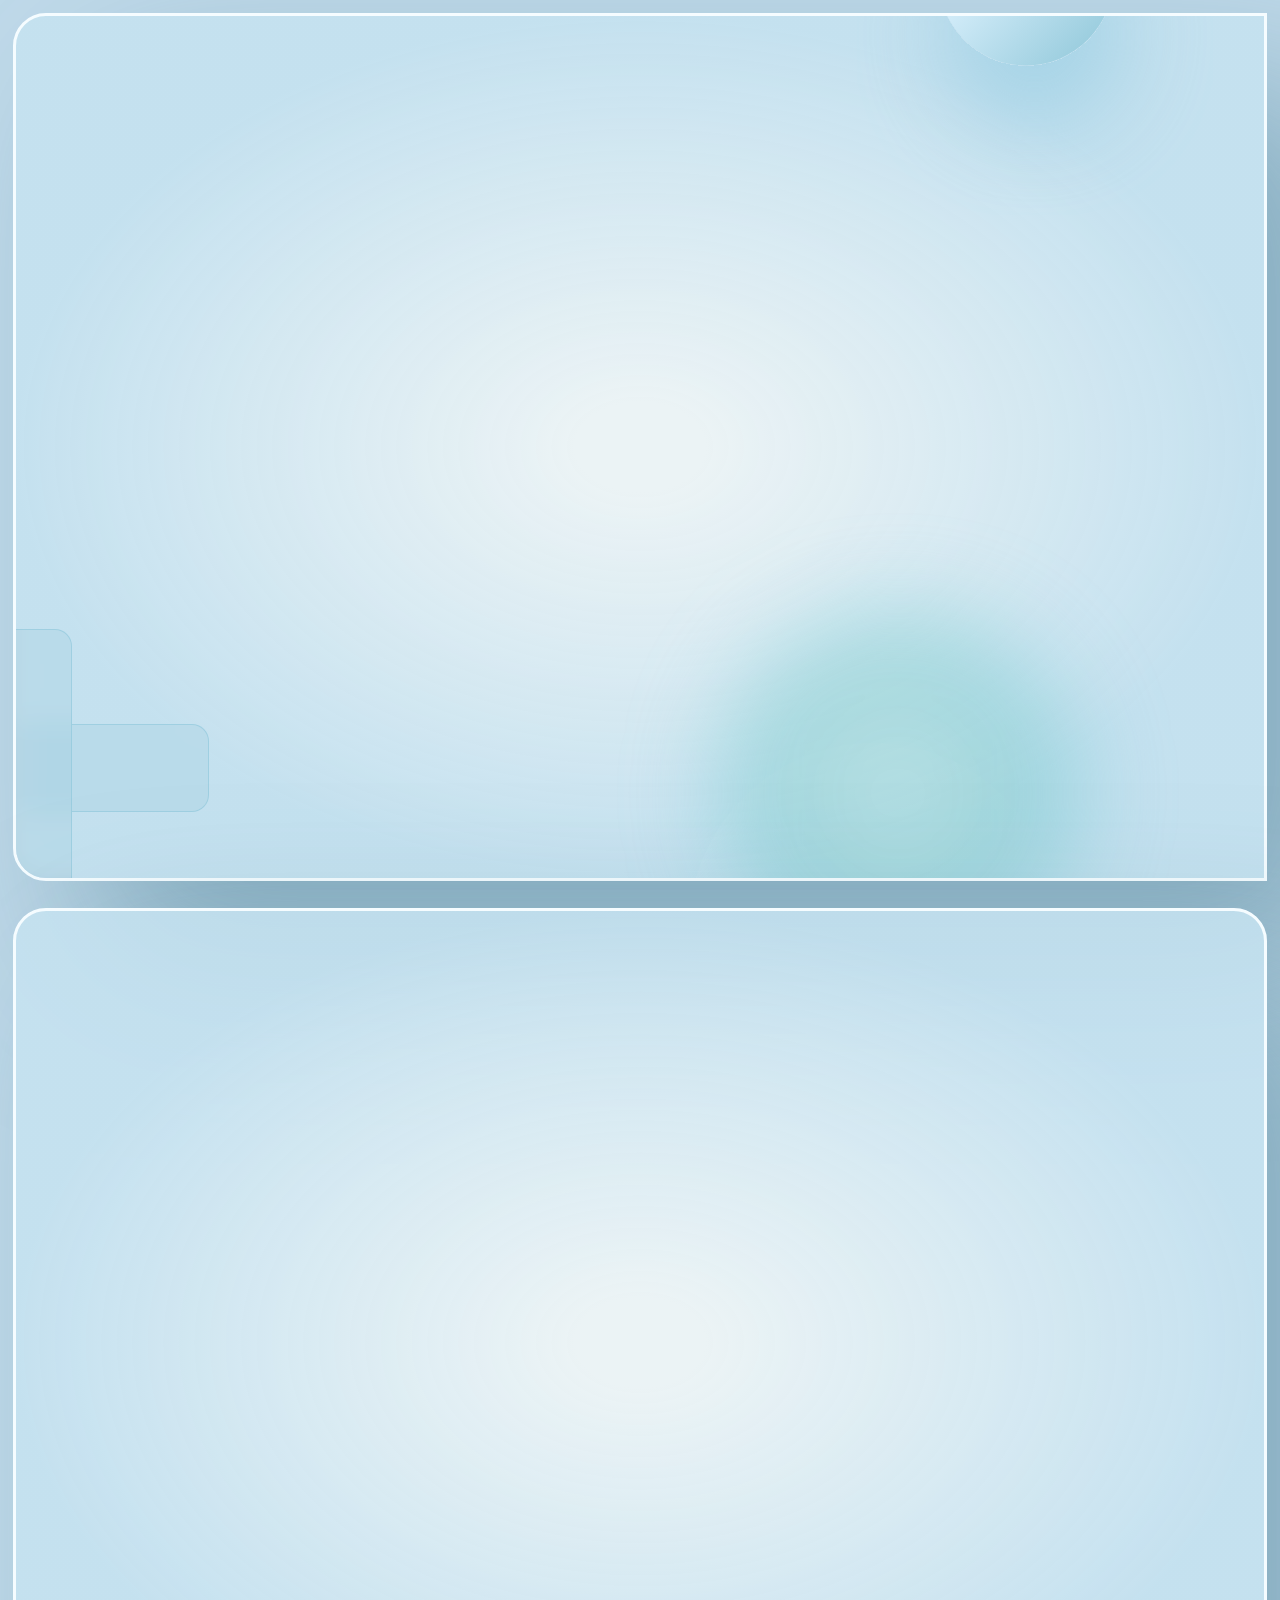
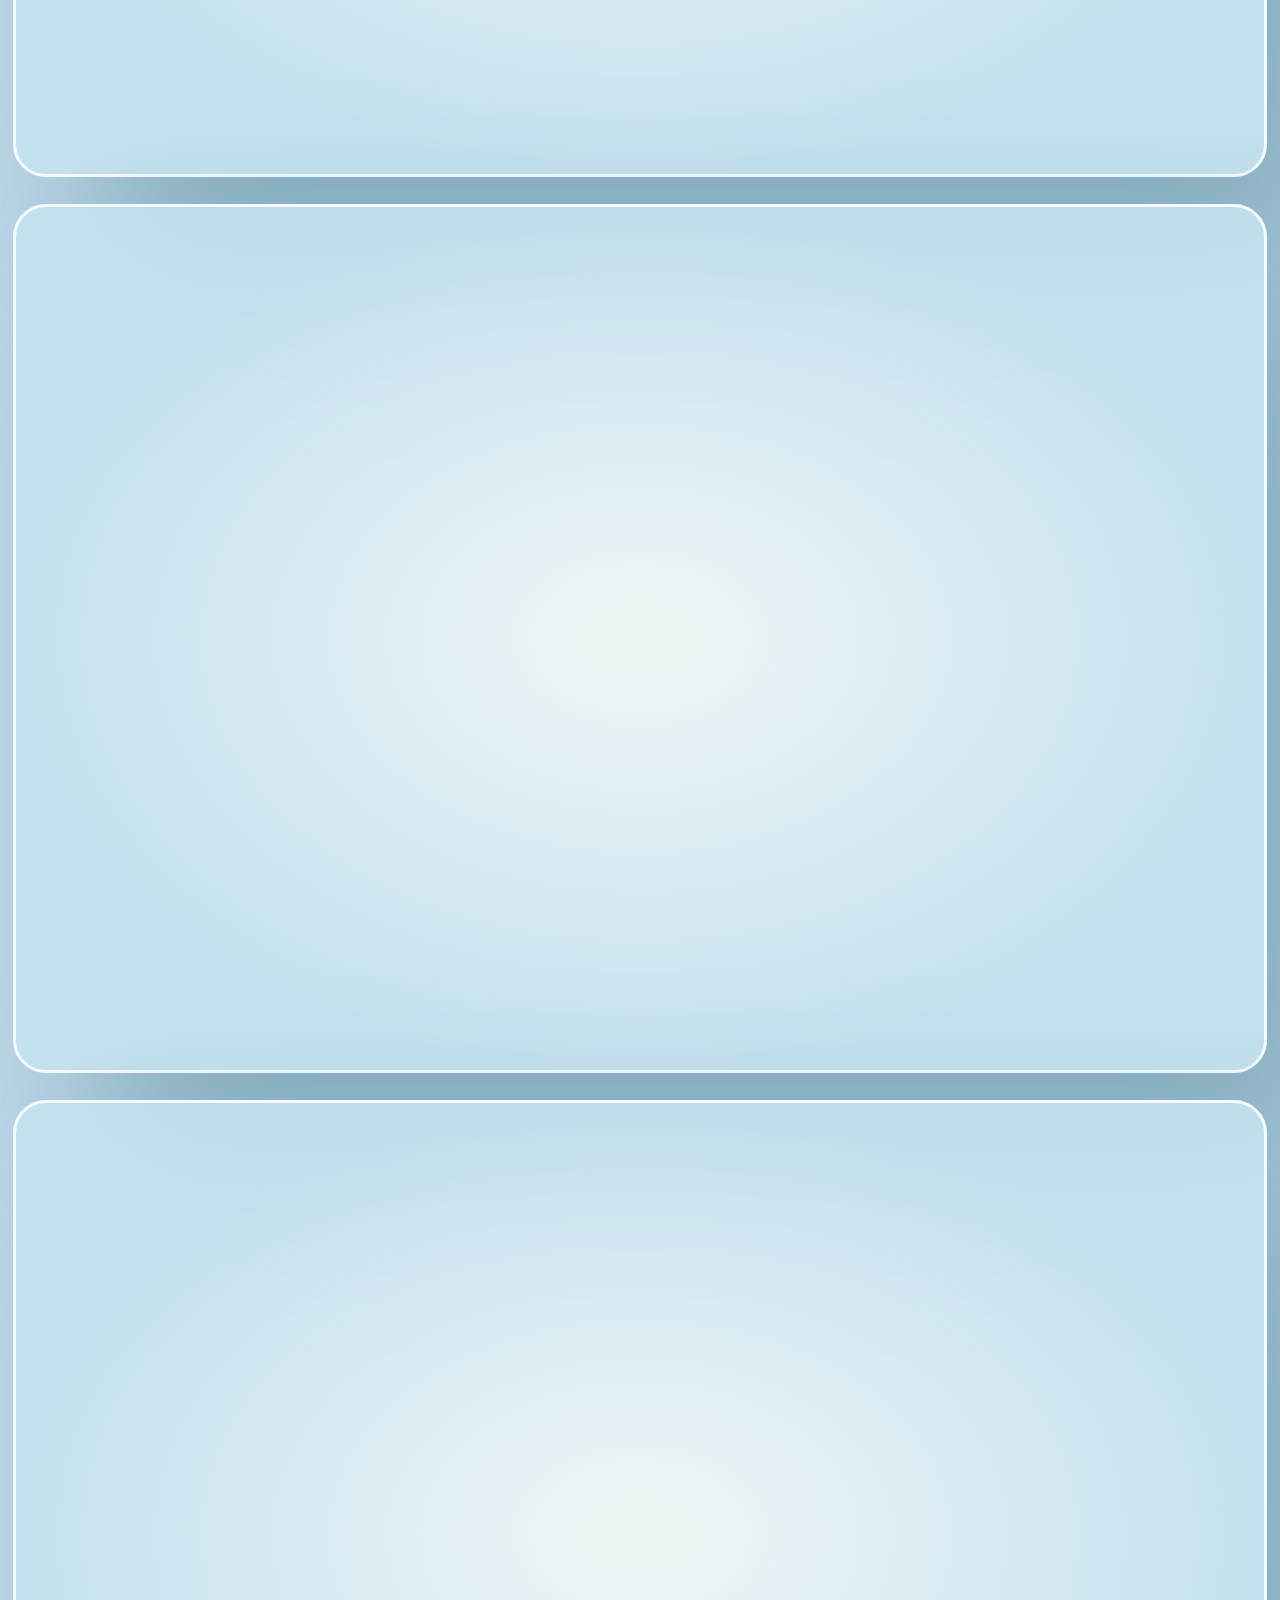
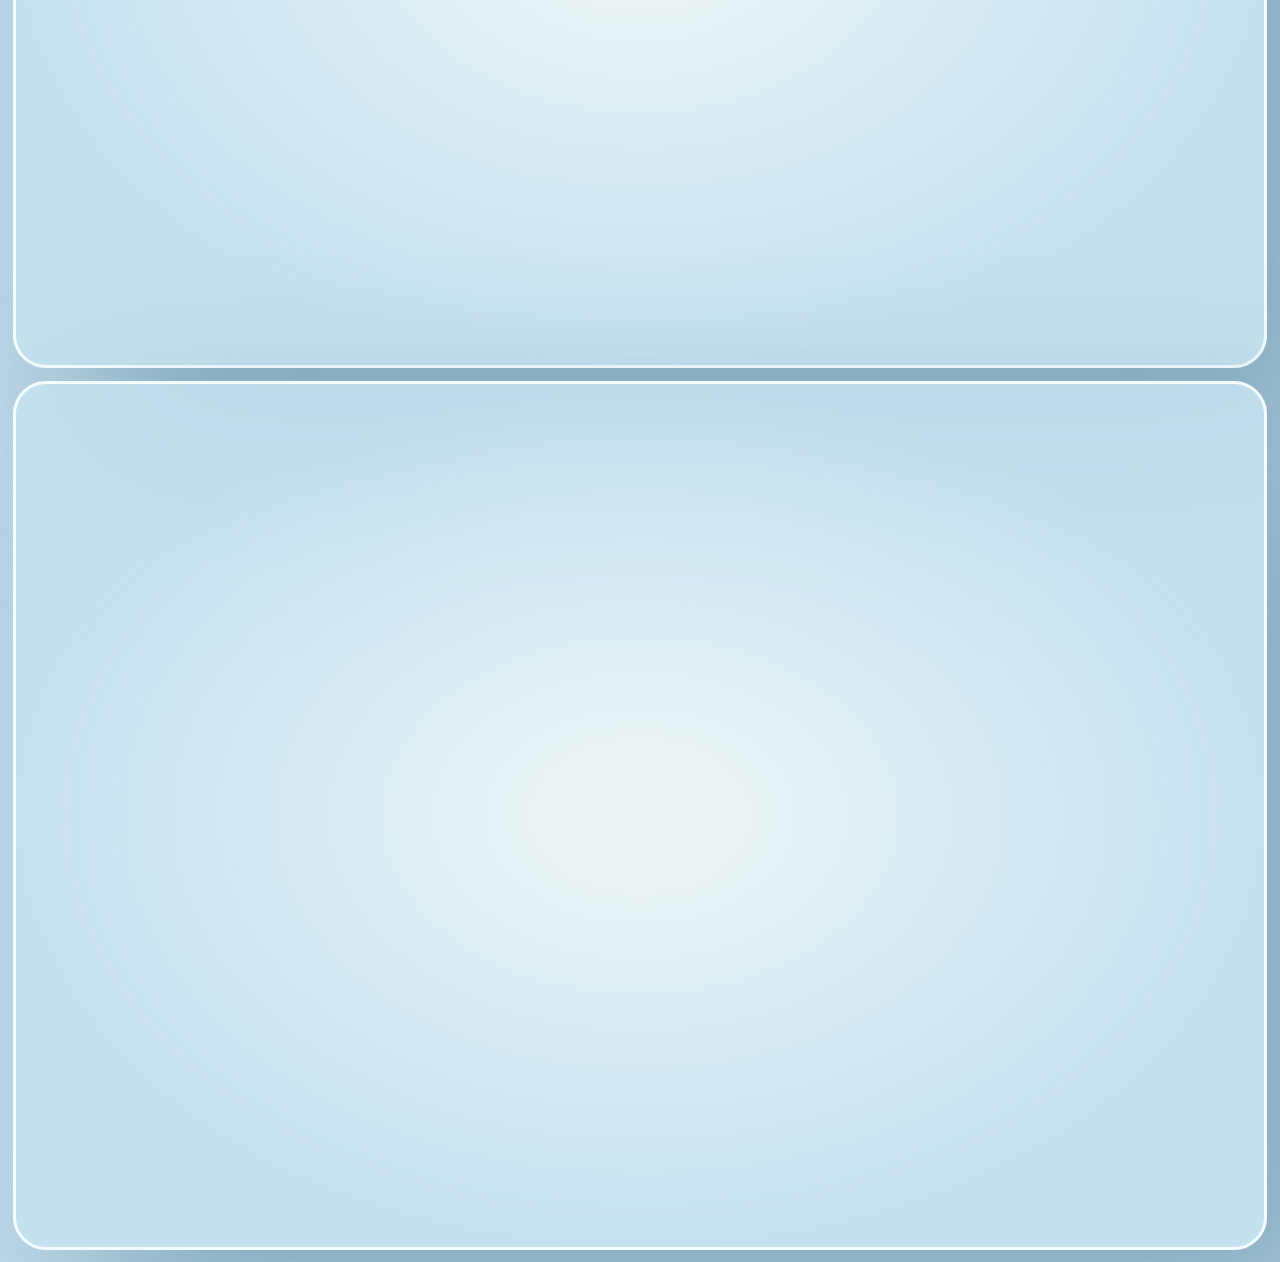
==== index.html @ 4a725926 "Add files via upload" ====
<!DOCTYPE html>
<html lang="en">

<head>
    <meta charset="UTF-8">
    <meta name="viewport" content="width=device-width, initial-scale=1.0">
    <title>Ankit's portfolio</title>
    <link rel="icon" href="png/lg.png" type="image/x-icon">
    <link rel="stylesheet" href="home.css">
    <link rel="stylesheet" href="skills.css">
    <link rel="stylesheet" href="about.css">
    <link rel="stylesheet" href="project.css">
    <link rel="stylesheet" href="contact.css">
    <link rel="stylesheet" href="Risponship.css">

    <link rel="stylesheet" href="https://cdnjs.cloudflare.com/ajax/libs/font-awesome/6.5.1/css/all.min.css"
        integrity="sha512-DTOQO9RWCH3ppGqcWaEA1BIZOC6xxalwEsw9c2QQeAIftl+Vegovlnee1c9QX4TctnWMn13TZye+giMm8e2LwA=="
        crossorigin="anonymous" referrerpolicy="no-referrer" />
    <style>
        section {
            /* background: #D8E6EF; */
        }
        .margin {
            padding-top: 0.1rem;
        }

        i:hover {
            color: #000000;
        }
        a:hover{
            --ms-transform: scale(0.5);
            /* IE 9 */
            -webkit-transform: scale(0.5);
            /* Safari 3-8 */
            transform: scale(1.1);
        }
        .icon i:hover,.icon1 i:hover {

            transform: scale(1.2);
            box-shadow: 0 0 2em 0.2em hsl(186 100% 69%);
            --ms-transform: scale(0.5);
            /* IE 9 */
            -webkit-transform: scale(0.5);
            /* Safari 3-8 */
            transform: scale(1.1);
        }

        .nav-list:hover {
            color: #858585;
            transform: scale(1.2);
            /* box-shadow: 0 0 2em 0.2em hsl(186 100% 69%); */
            --ms-transform: scale(0.5);
            /* IE 9 */
            -webkit-transform: scale(0.5);
            /* Safari 3-8 */
            transform: scale(1.1);
        }
    </style>
</head>

<body id="body">
    <main id="main">

        <!-- ------------------------------------- home section start------------------------ -->
        <section id="home">
            <!-- <div class="reveal"> -->
            <div class="logo">
                <svg xmlns="http://www.w3.org/2000/svg" width="325" height="186" viewBox="0 0 314 202" fill="none">
                    <path
                        d="M314 11.74C314 116.398 224.009 201.24 113 201.24C1.99077 201.24 -88 116.398 -88 11.74C-88 -92.918 1.99077 -177.76 113 -177.76C224.009 -177.76 314 -92.918 314 11.74Z"
                        fill="url(#paint0_linear_3_235)" />
                    <defs>
                        <linearGradient id="paint0_linear_3_235" x1="-48.2949" y1="-49.5313" x2="195.387" y2="217.584"
                            gradientUnits="userSpaceOnUse">
                            <stop offset="0.0843672" stop-color="#D8E6EF" />
                            <stop offset="1" stop-color="#B4D8E4" />
                        </linearGradient>
                    </defs>
                </svg>
                <img src="png/Group-10.png" alt="" class="logo-im">
            </div>

            <div class="frame-2">
                <div
                    class="i-am-a-student-of-computer-science-engineering-i-am-a-full-stack-web-developer-and-good-cooder">
                    <br>
                    I am a student of Computer Science Engineering , <br>I am a Full Stack Web

                    Developer and good coder.

                </div>
                <div class="ankit">Ankit</div>
                <div class="hello-i-m">HELLO, I’m</div>
            </div>

            <img class="ellipse-20 mob1" src="png/ellipse-20.png">
            <img class="ellipse-20 mob" src="png/Ellipse 2.png">

            <img src="png/Ellipse 5.png" alt="" class="home-photo">

            <a href="Ankit's Resume.pdf" download>
                <div class="frame-7">
                    <button id="btn-r" type="submit">Resume<i class="fa-solid fa-download" style="margin-left: 0.8rem;
                        "></i></button>
                </div>
            </a>

            <div class="side">
                <div class="rec-webdesign">
                    <p>webdesigner</p>
                </div>
                <div class="rec-webdevloper">
                    <p>webdevloper</p>

                    <a href="#skills"><svg xmlns="http://www.w3.org/2000/svg" width="34" height="36" viewBox="0 0 34 36"
                            fill="none">
                            <path
                                d="M15.1943 18.0231L0.748828 5.73977C-0.249609 4.89077 -0.249609 3.51792 0.748828 2.67796L3.14933 0.636748C4.14777 -0.212249 5.76226 -0.212249 6.75008 0.636748L16.9894 9.34349L27.2287 0.636748C28.2271 -0.212249 29.8416 -0.212249 30.8294 0.636748L33.2512 2.66892C34.2496 3.51792 34.2496 4.89077 33.2512 5.73074L18.8057 18.0141C17.8072 18.8721 16.1928 18.8721 15.1943 18.0231ZM18.8057 35.3644L33.2512 23.081C34.2496 22.232 34.2496 20.8592 33.2512 20.0192L30.8507 17.978C29.8522 17.129 28.2377 17.129 27.2499 17.978L17 26.6757L6.7607 17.969C5.76226 17.12 4.14777 17.12 3.15995 17.969L0.748828 20.0102C-0.249609 20.8592 -0.249609 22.232 0.748828 23.072L15.1943 35.3553C16.1928 36.2134 17.8072 36.2134 18.8057 35.3644Z"
                                fill="white" />
                        </svg>
                    </a>
                </div>
            </div>

            <div class="hamburger-icon" id="icon-1">
                <div class="icon-1" id="a"></div>
                <div class="icon-2" id="b"></div>
                <div class="icon-3" id="c"></div>
                <div class="clear"></div>
            </div>

            <nav id="nav-1">

                <ul>
                    <a href="">
                        <li>Home</li>
                    </a>
                    <a href="#skills-ex">
                        <li>skills</li>
                    </a>
                    <a href="#about-ex">
                        <li>About</li>
                    </a>
                    <a href="#project-ex">
                        <li>Project</li>
                    </a>
                    <a href="#contact">
                        <li>Contact me</li>
                    </a>
                </ul>

            </nav>

            <div class="dark-blue" id="blue"></div>
            <div class="s-sv">
                <svg xmlns="http://www.w3.org/2000/svg" width="356" height="360" viewBox="0 0 356 360" fill="none">
                    <g filter="url(#filter0_d_5_6)">
                        <ellipse cx="169" cy="120.75" rx="88" ry="89.7503" fill="url(#paint0_linear_5_6)"></ellipse>
                    </g>
                    <defs>
                        <filter id="filter0_d_5_6" x="0" y="0" width="356" height="359.501" filterUnits="userSpaceOnUse"
                            color-interpolation-filters="sRGB">
                            <feFlood flood-opacity="0" result="BackgroundImageFix"></feFlood>
                            <feColorMatrix in="SourceAlpha" type="matrix"
                                values="0 0 0 0 0 0 0 0 0 0 0 0 0 0 0 0 0 0 127 0" result="hardAlpha"></feColorMatrix>
                            <feOffset dx="9" dy="59"></feOffset>
                            <feGaussianBlur stdDeviation="45"></feGaussianBlur>
                            <feComposite in2="hardAlpha" operator="out"></feComposite>
                            <feColorMatrix type="matrix"
                                values="0 0 0 0 0.511862 0 0 0 0 0.767342 0 0 0 0 0.864249 0 0 0 0.47 0">
                            </feColorMatrix>
                            <feBlend mode="normal" in2="BackgroundImageFix" result="effect1_dropShadow_5_6"></feBlend>
                            <feBlend mode="normal" in="SourceGraphic" in2="effect1_dropShadow_5_6" result="shape">
                            </feBlend>
                        </filter>
                        <linearGradient id="paint0_linear_5_6" x1="96.1942" y1="92.7921" x2="212.083" y2="210.221"
                            gradientUnits="userSpaceOnUse">
                            <stop offset="0.0843672" stop-color="#DFF3FF"></stop>
                            <stop offset="1" stop-color="#9ACDDE"></stop>
                        </linearGradient>
                    </defs>
                </svg>
            </div>
            <div class="ellipse-3"></div>
            <div class="ellipse-32"></div>
            <div class="rectangle-4"></div>
            <div class="rectangle-5"></div>

            <div class="frame-9">
                <div class="home nav-list selected"><a href="">home </a></div>


                <div class="skills nav-list "> <a href="#skills-ex">skills</a></div>


                <div class="about nav-list"> <a href="#about-ex">About </a></div>


                <div class="project nav-list"><a href="#project-ex">Project </a></div>


                <div class="contact-me nav-list"><a href="#contact">Contact me </a></div>
            </div>
            <!-- <div class="frame-9">
                <ul>
                    <a href="">
                        <li class="home nav-list selected ">Home</li>
                    </a>
                    <a href="#skills-ex">
                        <li class="skills nav-list">skills</li>
                    </a>
                    <a href="#about-ex">
                        <li class="about nav-list">About</li>
                    </a>
                    <a href="#project-ex">
                        <li class="project nav-list">Project</li>
                    </a>
                    <a href="#contact">
                        <li class="contact-me nav-list">Contact me</li>
                    </a>
                </ul>
            </div> -->
            <!-- </div> -->
        </section>
        <!--------------------------------------- skill section start------------------------ -->
        <div id="skills-ex" class="margin">
            <section id="skills">
                <div class="reveal fade-left">
                <div class="navbar">
                    <div class="logo">
                        <svg xmlns="http://www.w3.org/2000/svg" width="325" height="186" viewBox="0 0 314 202"
                            fill="none">
                            <path
                                d="M314 11.74C314 116.398 224.009 201.24 113 201.24C1.99077 201.24 -88 116.398 -88 11.74C-88 -92.918 1.99077 -177.76 113 -177.76C224.009 -177.76 314 -92.918 314 11.74Z"
                                fill="url(#paint0_linear_3_235)" />
                            <defs>
                                <linearGradient id="paint0_linear_3_235" x1="-48.2949" y1="-49.5313" x2="195.387"
                                    y2="217.584" gradientUnits="userSpaceOnUse">
                                    <stop offset="0.0843672" stop-color="#D8E6EF" />
                                    <stop offset="1" stop-color="#B4D8E4" />
                                </linearGradient>
                            </defs>
                        </svg>
                        <img src="png/Group-10.png" alt="" class="logo-im">
                    </div>
                    <div class="nav">

                        <div class="home nav-list"><a href="">home </a></div>


                        <div class="skills nav-list selected"> <a href="#skills-ex">skills</a></div>


                        <div class="about nav-list"> <a href="#about-ex">About </a></div>


                        <div class="project nav-list"><a href="#project-ex">Project </a></div>


                        <div class="contact-me nav-list"><a href="#contact">Contact me </a></div>

                    </div>
                    <svg xmlns="http://www.w3.org/2000/svg" width="356" height="360" viewBox="0 0 356 360" fill="none"
                        style="
                position: absolute; top: -161px; right: 51px;">
                        <g filter="url(#filter0_d_5_6)">
                            <ellipse cx="169" cy="120.75" rx="88" ry="89.7503" fill="url(#paint0_linear_5_6)"></ellipse>
                        </g>
                        <defs>
                            <filter id="filter0_d_5_6" x="0" y="0" width="356" height="359.501"
                                filterUnits="userSpaceOnUse" color-interpolation-filters="sRGB">
                                <feFlood flood-opacity="0" result="BackgroundImageFix"></feFlood>
                                <feColorMatrix in="SourceAlpha" type="matrix"
                                    values="0 0 0 0 0 0 0 0 0 0 0 0 0 0 0 0 0 0 127 0" result="hardAlpha">
                                </feColorMatrix>
                                <feOffset dx="9" dy="59"></feOffset>
                                <feGaussianBlur stdDeviation="45"></feGaussianBlur>
                                <feComposite in2="hardAlpha" operator="out"></feComposite>
                                <feColorMatrix type="matrix"
                                    values="0 0 0 0 0.511862 0 0 0 0 0.767342 0 0 0 0 0.864249 0 0 0 0.47 0">
                                </feColorMatrix>
                                <feBlend mode="normal" in2="BackgroundImageFix" result="effect1_dropShadow_5_6">
                                </feBlend>
                                <feBlend mode="normal" in="SourceGraphic" in2="effect1_dropShadow_5_6" result="shape">
                                </feBlend>
                            </filter>
                            <linearGradient id="paint0_linear_5_6" x1="96.1942" y1="92.7921" x2="212.083" y2="210.221"
                                gradientUnits="userSpaceOnUse">
                                <stop offset="0.0843672" stop-color="#DFF3FF"></stop>
                                <stop offset="1" stop-color="#9ACDDE"></stop>
                            </linearGradient>
                        </defs>
                    </svg>
                </div>
                <div class="ellipse-3"></div>
                <div class="ellipse-78"></div>
                <div class="ellipse-79"></div>
                <svg xmlns="http://www.w3.org/2000/svg" width="397" height="400" viewBox="0 0 397 400" fill="none"
                    class="side-svg ">
                    <g filter="url(#filter0_d_7_110)">
                        <ellipse cx="144.5" cy="139" rx="108.5" ry="110" fill="url(#paint0_radial_7_110)"></ellipse>
                    </g>
                    <defs>
                        <filter id="filter0_d_7_110" x="0" y="0" width="397" height="400" filterUnits="userSpaceOnUse"
                            color-interpolation-filters="sRGB">
                            <feFlood flood-opacity="0" result="BackgroundImageFix"></feFlood>
                            <feColorMatrix in="SourceAlpha" type="matrix"
                                values="0 0 0 0 0 0 0 0 0 0 0 0 0 0 0 0 0 0 127 0" result="hardAlpha"></feColorMatrix>
                            <feOffset dx="54" dy="61"></feOffset>
                            <feGaussianBlur stdDeviation="45"></feGaussianBlur>
                            <feComposite in2="hardAlpha" operator="out"></feComposite>
                            <feColorMatrix type="matrix"
                                values="0 0 0 0 0.423529 0 0 0 0 0.776471 0 0 0 0 0.737255 0 0 0 0.51 0">
                            </feColorMatrix>
                            <feBlend mode="normal" in2="BackgroundImageFix" result="effect1_dropShadow_7_110"></feBlend>
                            <feBlend mode="normal" in="SourceGraphic" in2="effect1_dropShadow_7_110" result="shape">
                            </feBlend>
                        </filter>
                        <radialGradient id="paint0_radial_7_110" cx="0" cy="0" r="1" gradientUnits="userSpaceOnUse"
                            gradientTransform="translate(71.9007 34.3768) rotate(49.8423) scale(280.82 671.604)">
                            <stop stop-color="#9AE0D3"></stop>
                            <stop offset="0.960747" stop-color="#35A7A0"></stop>
                        </radialGradient>
                    </defs>
                </svg>
                <a href="">
                    <div class="bottom-up">
                        <svg xmlns="http://www.w3.org/2000/svg" width="70" height="70" viewBox="0 0 70 70" fill="none"
                            style="  position: absolute;  bottom: -48.6rem;  right: 2rem;  width: 3rem;
                        ">
                            <circle cx="35" cy="35" r="35" fill="#6DC7BD"></circle>
                        </svg>
                        <svg xmlns="http://www.w3.org/2000/svg" width="26" height="24" viewBox="0 0 26 24" fill="none"
                            style="  position: absolute;  bottom: -47.45rem; right: 48.5px; width: 2rem;
                                ">
                            <path
                                d="M11.6192 11.9846L0.572634 20.1735C-0.190878 20.7395 -0.190878 21.6547 0.572634 22.2147L2.40831 23.5755C3.17182 24.1415 4.40644 24.1415 5.16182 23.5755L12.9919 17.771L20.8219 23.5755C21.5854 24.1415 22.8201 24.1415 23.5754 23.5755L25.4274 22.2207C26.1909 21.6547 26.1909 20.7395 25.4274 20.1795L14.3808 11.9906C13.6173 11.4186 12.3827 11.4186 11.6192 11.9846ZM14.3808 0.42375L25.4274 8.61267C26.1909 9.17866 26.1909 10.0939 25.4274 10.6539L23.5917 12.0147C22.8282 12.5807 21.5936 12.5807 20.8382 12.0147L13 6.2162L5.16995 12.0207C4.40644 12.5867 3.17182 12.5867 2.41643 12.0207L0.572634 10.6599C-0.190878 10.0939 -0.190878 9.17866 0.572634 8.61868L11.6192 0.42977C12.3827 -0.142252 13.6173 -0.14225 14.3808 0.42375Z"
                                fill="white"></path>
                        </svg>
                    </div>
                </a>


                <div class="heading">
                    <div class="span"></div>
                    <h1 class="h-text">
                        Skills
                    </h1>
                </div>
                <div class="skill-content">
                    Strong analytical and problem-solving skills, with the ability to identify and resolve complex
                    technical
                    issues efficiently,
                    understanding of techniques and tools for optimizing website performance, including caching, asset
                    optimization, and
                    code minification.
                </div>

                <div class="skill-componen">
                    <div class="col">
                        <div class="img">
                            <img src="png/Rectangle 17.png" alt="" class="im">
                        </div>
                        <div class="s-itean">
                            <div class="s-i">
                                <p class="name">html</p>
                                <p class="per">100%</p>
                            </div>

                            <div class="p-bar">
                                <div class="bar"></div>
                            </div>
                        </div>
                    </div>
                    <div class="col">
                        <div class="img">
                            <img src="png/Rectangle 18.png" alt="" class="im">
                        </div>
                        <div class="s-itean">
                            <div class="s-i">
                                <p class="name">css</p>
                                <p class="per">95%</p>
                            </div>

                            <div class="p-bar">
                                <div class="bar" style="
                                width: 95%;
                            "></div>
                            </div>
                        </div>
                    </div>
                    <div class="col">
                        <div class="img">
                            <img src="png/Rectangle 19.png" alt="" class="im">
                        </div>
                        <div class="s-itean">
                            <div class="s-i">
                                <p class="name">javascript</p>
                                <p class="per">90%</p>
                            </div>

                            <div class="p-bar">
                                <div class="bar" style="
                                width: 90%;
                            "></div>
                            </div>
                        </div>
                    </div>
                    <div class="col">
                        <div class="img">
                            <img src="png/Rectangle 20.png" alt="" class="im">
                        </div>
                        <div class="s-itean">
                            <div class="s-i">
                                <p class="name">c/c++</p>
                                <p class="per">97%</p>
                            </div>

                            <div class="p-bar">
                                <div class="bar" style="
                                width: 97%;
                            "></div>
                            </div>
                        </div>
                    </div>
                    <div class="col">
                        <div class="img">
                            <img src="png/Rectangle 21.png" alt="" class="im">
                        </div>
                        <div class="s-itean">
                            <div class="s-i">
                                <p class="name">java</p>
                                <p class="per">98%</p>
                            </div>

                            <div class="p-bar">
                                <div class="bar" style="
                                width: 98%;
                            "></div>
                            </div>
                        </div>
                    </div>
                    <div class="col">
                        <div class="img">
                            <img src="png/Rectangle 22.png" alt="" class="im">
                        </div>
                        <div class="s-itean">
                            <div class="s-i">
                                <p class="name">php</p>
                                <p class="per">90%</p>
                            </div>

                            <div class="p-bar">
                                <div class="bar" style="
                                width: 90%;
                            "></div>
                            </div>
                        </div>
                    </div>
                    <div class="col">
                        <div class="img">
                            <img src="png/Rectangle 23.png" alt="" class="im">
                        </div>
                        <div class="s-itean">
                            <div class="s-i">
                                <p class="name">wordpress</p>
                                <p class="per">100%</p>
                            </div>

                            <div class="p-bar">
                                <div class="bar"></div>
                            </div>
                        </div>
                    </div>
                    <div class="col">
                        <div class="img">
                            <img src="png/Rectangle 24.png" alt="" class="im">
                        </div>
                        <div class="s-itean">
                            <div class="s-i">
                                <p class="name">sql</p>
                                <p class="per">95%</p>
                            </div>

                            <div class="p-bar">
                                <div class="bar" style="
                                width: 95%;
                            "></div>
                            </div>
                        </div>
                    </div>
                    <div class="col">
                        <div class="img">
                            <img src="png/Rectangle 25.png" alt="" class="im">
                        </div>
                        <div class="s-itean">
                            <div class="s-i">
                                <p class="name">bootstrap</p>
                                <p class="per">98%</p>
                            </div>

                            <div class="p-bar">
                                <div class="bar" style="
                                width: 98%;
                            "></div>
                            </div>
                        </div>
                    </div>
                    <div class="col">
                        <div class="img">
                            <img src="png/Rectangle 26.png" alt="" class="im">
                        </div>
                        <div class="s-itean">
                            <div class="s-i">
                                <p class="name">figma</p>
                                <p class="per">80%</p>
                            </div>

                            <div class="p-bar">
                                <div class="bar" style="
                                width: 80%;
                            "></div>
                            </div>
                        </div>
                    </div>
                    <div class="col">
                        <div class="img">
                            <img src="png/Rectangle 27.png" alt="" class="im">
                        </div>
                        <div class="s-itean">
                            <div class="s-i">
                                <p class="name">react</p>
                                <p class="per">90%</p>
                            </div>

                            <div class="p-bar">
                                <div class="bar" style="
                                width: 90%;
                            "></div>
                            </div>
                        </div>
                    </div>
                    <div class="col">
                        <div class="img">
                            <img src="png/Rectangle 28.png" alt="" class="im">
                        </div>
                        <div class="s-itean">
                            <div class="s-i">
                                <p class="name">node.js</p>
                                <p class="per">85%</p>
                            </div>

                            <div class="p-bar">
                                <div class="bar" style="
                                width: 85%;
                            "></div>
                            </div>
                        </div>
                    </div>

                </div>
             </div>
            </section>
        </div>

        <!-- ------------------------------------- about section start------------------------ -->
        <div id="about-ex" class="margin">
            <section id="about">
                <div class="reveal fade-bottom">
                <div class="navbar">
                    <div class="logo">
                        <svg xmlns="http://www.w3.org/2000/svg" width="325" height="186" viewBox="0 0 314 202"
                            fill="none">
                            <path
                                d="M314 11.74C314 116.398 224.009 201.24 113 201.24C1.99077 201.24 -88 116.398 -88 11.74C-88 -92.918 1.99077 -177.76 113 -177.76C224.009 -177.76 314 -92.918 314 11.74Z"
                                fill="url(#paint0_linear_3_235)" />
                            <defs>
                                <linearGradient id="paint0_linear_3_235" x1="-48.2949" y1="-49.5313" x2="195.387"
                                    y2="217.584" gradientUnits="userSpaceOnUse">
                                    <stop offset="0.0843672" stop-color="#D8E6EF" />
                                    <stop offset="1" stop-color="#B4D8E4" />
                                </linearGradient>
                            </defs>
                        </svg>
                        <img src="png/Group-10.png" alt="" class="logo-im">
                    </div>
                    <div class="nav">
                        <div class="home nav-list"><a href="">home </a></div>


                        <div class="skills nav-list "> <a href="#skills-ex">skills</a></div>


                        <div class="about nav-list selected"> <a href="#about-ex">About </a></div>


                        <div class="project nav-list"><a href="#project-ex">Project </a></div>


                        <div class="contact-me nav-list"><a href="#contact">Contact me </a></div>
                    </div>
                    <svg xmlns="http://www.w3.org/2000/svg" width="356" height="360" viewBox="0 0 356 360" fill="none"
                        style="
              position: absolute; top: -161px; right: 51px;">
                        <g filter="url(#filter0_d_5_6)">
                            <ellipse cx="169" cy="120.75" rx="88" ry="89.7503" fill="url(#paint0_linear_5_6)"></ellipse>
                        </g>
                        <defs>
                            <filter id="filter0_d_5_6" x="0" y="0" width="356" height="359.501"
                                filterUnits="userSpaceOnUse" color-interpolation-filters="sRGB">
                                <feFlood flood-opacity="0" result="BackgroundImageFix"></feFlood>
                                <feColorMatrix in="SourceAlpha" type="matrix"
                                    values="0 0 0 0 0 0 0 0 0 0 0 0 0 0 0 0 0 0 127 0" result="hardAlpha">
                                </feColorMatrix>
                                <feOffset dx="9" dy="59"></feOffset>
                                <feGaussianBlur stdDeviation="45"></feGaussianBlur>
                                <feComposite in2="hardAlpha" operator="out"></feComposite>
                                <feColorMatrix type="matrix"
                                    values="0 0 0 0 0.511862 0 0 0 0 0.767342 0 0 0 0 0.864249 0 0 0 0.47 0">
                                </feColorMatrix>
                                <feBlend mode="normal" in2="BackgroundImageFix" result="effect1_dropShadow_5_6">
                                </feBlend>
                                <feBlend mode="normal" in="SourceGraphic" in2="effect1_dropShadow_5_6" result="shape">
                                </feBlend>
                            </filter>
                            <linearGradient id="paint0_linear_5_6" x1="96.1942" y1="92.7921" x2="212.083" y2="210.221"
                                gradientUnits="userSpaceOnUse">
                                <stop offset="0.0843672" stop-color="#DFF3FF"></stop>
                                <stop offset="1" stop-color="#9ACDDE"></stop>
                            </linearGradient>
                        </defs>
                    </svg>
                </div>
                <div class="ellipse-3"></div>
                <div class="ellipse-78"></div>
                <div class="ellipse-79"></div>
                <svg xmlns="http://www.w3.org/2000/svg" width="397" height="400" viewBox="0 0 397 400" fill="none"
                    class="side-svg ">
                    <g filter="url(#filter0_d_7_110)">
                        <ellipse cx="144.5" cy="139" rx="108.5" ry="110" fill="url(#paint0_radial_7_110)"></ellipse>
                    </g>
                    <defs>
                        <filter id="filter0_d_7_110" x="0" y="0" width="397" height="400" filterUnits="userSpaceOnUse"
                            color-interpolation-filters="sRGB">
                            <feFlood flood-opacity="0" result="BackgroundImageFix"></feFlood>
                            <feColorMatrix in="SourceAlpha" type="matrix"
                                values="0 0 0 0 0 0 0 0 0 0 0 0 0 0 0 0 0 0 127 0" result="hardAlpha"></feColorMatrix>
                            <feOffset dx="54" dy="61"></feOffset>
                            <feGaussianBlur stdDeviation="45"></feGaussianBlur>
                            <feComposite in2="hardAlpha" operator="out"></feComposite>
                            <feColorMatrix type="matrix"
                                values="0 0 0 0 0.423529 0 0 0 0 0.776471 0 0 0 0 0.737255 0 0 0 0.51 0">
                            </feColorMatrix>
                            <feBlend mode="normal" in2="BackgroundImageFix" result="effect1_dropShadow_7_110"></feBlend>
                            <feBlend mode="normal" in="SourceGraphic" in2="effect1_dropShadow_7_110" result="shape">
                            </feBlend>
                        </filter>
                        <radialGradient id="paint0_radial_7_110" cx="0" cy="0" r="1" gradientUnits="userSpaceOnUse"
                            gradientTransform="translate(71.9007 34.3768) rotate(49.8423) scale(280.82 671.604)">
                            <stop stop-color="#9AE0D3"></stop>
                            <stop offset="0.960747" stop-color="#35A7A0"></stop>
                        </radialGradient>
                    </defs>
                </svg>
                <a href="">
                    <div class="bottom-up">
                        <svg xmlns="http://www.w3.org/2000/svg" width="70" height="70" viewBox="0 0 70 70" fill="none"
                            style="  position: absolute;  bottom: 1.4rem;  right: 2rem;  width: 3rem;
                  ">
                            <circle cx="35" cy="35" r="35" fill="#6DC7BD"></circle>
                        </svg>
                        <svg xmlns="http://www.w3.org/2000/svg" width="26" height="24" viewBox="0 0 26 24" fill="none"
                            style=" position: absolute; bottom: 50px; right: 48.5px; width: 2rem;
                        ">
                            <path
                                d="M11.6192 11.9846L0.572634 20.1735C-0.190878 20.7395 -0.190878 21.6547 0.572634 22.2147L2.40831 23.5755C3.17182 24.1415 4.40644 24.1415 5.16182 23.5755L12.9919 17.771L20.8219 23.5755C21.5854 24.1415 22.8201 24.1415 23.5754 23.5755L25.4274 22.2207C26.1909 21.6547 26.1909 20.7395 25.4274 20.1795L14.3808 11.9906C13.6173 11.4186 12.3827 11.4186 11.6192 11.9846ZM14.3808 0.42375L25.4274 8.61267C26.1909 9.17866 26.1909 10.0939 25.4274 10.6539L23.5917 12.0147C22.8282 12.5807 21.5936 12.5807 20.8382 12.0147L13 6.2162L5.16995 12.0207C4.40644 12.5867 3.17182 12.5867 2.41643 12.0207L0.572634 10.6599C-0.190878 10.0939 -0.190878 9.17866 0.572634 8.61868L11.6192 0.42977C12.3827 -0.142252 13.6173 -0.14225 14.3808 0.42375Z"
                                fill="white"></path>
                        </svg>
                    </div>
                </a>

                <div class="heading">
                    <div class="span"></div>
                    <h1 class="h-text">
                        About
                    </h1>
                </div>

                <div class="skill-content" style="margin-top: -10px; font-size: 1.13rem;    position: absolute;
            z-index: 12;">
                    I am a student of Computer Science Engineering , I am a Full Stack Web Developer and Web Designer
                    and
                    good coder.
                </div>
                <svg xmlns="http://www.w3.org/2000/svg" width="761" height="634" viewBox="0 0 761 634" fill="none"
                    class="" style=" position: absolute; top: 8rem; left: 4rem; ">
                    <g filter="url(#filter0_f_15_625)">
                        <path
                            d="M670 317C670 441.816 533.895 543 366 543C198.105 543 62 441.816 62 317C62 192.184 198.105 91 366 91C533.895 91 670 192.184 670 317Z"
                            fill="url(#paint0_linear_15_625)" fill-opacity="0.75"></path>
                        <path
                            d="M366 543.5C450.044 543.5 526.151 518.176 581.259 477.207C636.366 436.239 670.5 379.603 670.5 317C670.5 254.397 636.366 197.761 581.259 156.793C526.151 115.824 450.044 90.5 366 90.5C281.956 90.5 205.849 115.824 150.741 156.793C95.6336 197.761 61.5 254.397 61.5 317C61.5 379.603 95.6336 436.239 150.741 477.207C205.849 518.176 281.956 543.5 366 543.5Z"
                            stroke="#D8E6EF" stroke-opacity="0.9"></path>
                    </g>
                    <defs>
                        <filter id="filter0_f_15_625" x="-29" y="0" width="790" height="634"
                            filterUnits="userSpaceOnUse" color-interpolation-filters="sRGB">
                            <feFlood flood-opacity="0" result="BackgroundImageFix"></feFlood>
                            <feBlend mode="normal" in="SourceGraphic" in2="BackgroundImageFix" result="shape"></feBlend>
                            <feGaussianBlur stdDeviation="45" result="effect1_foregroundBlur_15_625"></feGaussianBlur>
                        </filter>
                        <linearGradient id="paint0_linear_15_625" x1="127.489" y1="246.801" x2="404.187" y2="631.444"
                            gradientUnits="userSpaceOnUse">
                            <stop stop-color="#DFF3FF"></stop>
                            <stop offset="0.13" stop-color="#BFE1F0"></stop>
                            <stop offset="0.53" stop-color="#BADFEE"></stop>
                            <stop offset="0.99" stop-color="#9ACDDE"></stop>
                        </linearGradient>
                    </defs>
                </svg>
                <div class="mid" style=" display: flex; ">
                    <div class="about-in">
                        <img src="png/Ellipse 21.png" alt="" class="about-photo">

                        <div class="icon1">
                            <a href="https://www.facebook.com/profile.php?id=100056130937805" class="facebook ic">

                                <i class="fa-brands fa-facebook about-ic"></i></a>

                            <a href="https://www.instagram.com/ankit_r2508?igsh=YmtqYzM2YnAxbzE2" class="insta ic">

                                <i class="fa-brands fa-instagram about-ic"></i></a>

                            <a href="https://www.linkedin.com/in/%C3%A0%C5%84k%C3%AD%C5%A5-%C5%95%C3%A1%C5%A5h%C3%B8%C5%95%C3%A9-417ab4280/" class="linkedin ic">

                                <i class="fa-brands fa-linkedin-in about-ic"></i></a>

                            <a href="https://github.com/ankitrathore2006" class="github ic">

                                <i class="fa-brands fa-github about-ic"></i></a>

                        </div>
                    </div>

                    <div class="about-info" style="  height: 10rem;  left: 10rem;  width: 78.5%;  ">
                        <h3>Introduction</h3>
                        <div class="Introduction" style="  margin-left: 23px;  ">
                            <h4><span class="d">Name</span> <span class="colon">:</span> Ankit Rathore</h4>
                            <h4><span class="d">city</span> <span class="colon">:</span> indore , gwalior</h4>
                            <h4><span class="d">Birthday</span> <span class="colon">:</span> 25 Aug 2004</h4>
                            <h4><span class="d">Phone</span> <span class="colon">:</span> +91 9174998662</h4>
                            <h4><span class="d">Email</span> <span class="colon">:</span> ankitrathore4310@gmail.com
                            </h4>
                        </div>
                        <h3>Education</h3>
                        <div class="education">
                            <div class="st"
                                style="  display: flex;  justify-content: space-around;  margin-left: -84px;  margin-top: 0.3rem;  ">
                                <span class="d">polytechnic : </span>
                                <div class="side-" style="  display: flex;  flex-direction: column;  "><span
                                        class="d">gwalior</span>
                                    <span class="year">2020 - 2023</span>
                                </div>
                            </div>
                            <div class="non" style="  margin-left: 2.3rem;  /* gap: 2px; */  ">
                                <h5 style="  margin-bottom: 0.5px;  ">Dr. b.r. ambedkar polytectic collage</h5>
                                <h5 style="  margin-bottom: 0.2px;  font-size: 21px;  letter-spacing: 0.2px;  ">computer
                                    science And Engineering (CSE)</h5>
                                <h5 style="  font-size: 21px;  letter-spacing: 0.2px;  ">2020 to 2023</h5>
                            </div>
                        </div>

                        <div class="education">
                            <div class="st"
                                style=" display: flex; justify-content: space-around; margin-left: -84px; margin-top: 0.5rem;">
                                <span class="d" style=" margin-top: 3px;">Degree : </span>
                                <div class="side-" style=" display: flex; flex-direction: column; margin-left: 67px;">
                                    <span class="d">indore</span>
                                    <span class="year">2023 - 2026</span>
                                </div>
                            </div>
                            <div class="non" style=" margin-left: 2.2rem; margin-top: -3px;">
                                <h5 style=" margin-bottom: 0.5px;">Medicaps university</h5>
                                <h5 style="margin-bottom: 0.2px;font-size: 21px;letter-spacing: 0.2px;">b.tech in
                                    computer
                                    science And Engineering</h5>
                                <h5
                                    style="font-size: 21px;letter-spacing: 0.2px; font-size: 1.13rem; font-style: normal; font-weight: 500; line-height: normal;">
                                    2023 to 2026</h5>
                            </div>
                        </div>

                    </div>
                </div>
                <div class="about-content">
                    Strong problem-solving skills and ability to analyze complex systems to propose innovative
                    solutions.
                    Familiarity with software development methodologies, version control, and software testing
                    techniques.
                </div>
            </div>
            </section>
        </div>

        <!-- ------------------------------------- project section start------------------------ -->
        <div id="project-ex" class="margin">
            <section id="project">
                <div class="reveal fade-right">
                <div class="navbar">
                    <div class="logo">
                        <svg xmlns="http://www.w3.org/2000/svg" width="325" height="186" viewBox="0 0 314 202"
                            fill="none">
                            <path
                                d="M314 11.74C314 116.398 224.009 201.24 113 201.24C1.99077 201.24 -88 116.398 -88 11.74C-88 -92.918 1.99077 -177.76 113 -177.76C224.009 -177.76 314 -92.918 314 11.74Z"
                                fill="url(#paint0_linear_3_235)" />
                            <defs>
                                <linearGradient id="paint0_linear_3_235" x1="-48.2949" y1="-49.5313" x2="195.387"
                                    y2="217.584" gradientUnits="userSpaceOnUse">
                                    <stop offset="0.0843672" stop-color="#D8E6EF" />
                                    <stop offset="1" stop-color="#B4D8E4" />
                                </linearGradient>
                            </defs>
                        </svg>
                        <img src="png/Group-10.png" alt="" class="logo-im">
                    </div>
                    <div class="nav">
                        <div class="home nav-list"><a href="">home </a></div>


                        <div class="skills nav-list "> <a href="#skills-ex">skills</a></div>


                        <div class="about nav-list"> <a href="#about-ex">About </a></div>


                        <div class="project nav-list selected"><a href="#project-ex">Project </a></div>


                        <div class="contact-me nav-list"><a href="#contact">Contact me </a></div>
                    </div>
                    <svg xmlns="http://www.w3.org/2000/svg" width="356" height="360" viewBox="0 0 356 360" fill="none"
                        style="
              position: absolute; top: -161px; right: 51px;">
                        <g filter="url(#filter0_d_5_6)">
                            <ellipse cx="169" cy="120.75" rx="88" ry="89.7503" fill="url(#paint0_linear_5_6)"></ellipse>
                        </g>
                        <defs>
                            <filter id="filter0_d_5_6" x="0" y="0" width="356" height="359.501"
                                filterUnits="userSpaceOnUse" color-interpolation-filters="sRGB">
                                <feFlood flood-opacity="0" result="BackgroundImageFix"></feFlood>
                                <feColorMatrix in="SourceAlpha" type="matrix"
                                    values="0 0 0 0 0 0 0 0 0 0 0 0 0 0 0 0 0 0 127 0" result="hardAlpha">
                                </feColorMatrix>
                                <feOffset dx="9" dy="59"></feOffset>
                                <feGaussianBlur stdDeviation="45"></feGaussianBlur>
                                <feComposite in2="hardAlpha" operator="out"></feComposite>
                                <feColorMatrix type="matrix"
                                    values="0 0 0 0 0.511862 0 0 0 0 0.767342 0 0 0 0 0.864249 0 0 0 0.47 0">
                                </feColorMatrix>
                                <feBlend mode="normal" in2="BackgroundImageFix" result="effect1_dropShadow_5_6">
                                </feBlend>
                                <feBlend mode="normal" in="SourceGraphic" in2="effect1_dropShadow_5_6" result="shape">
                                </feBlend>
                            </filter>
                            <linearGradient id="paint0_linear_5_6" x1="96.1942" y1="92.7921" x2="212.083" y2="210.221"
                                gradientUnits="userSpaceOnUse">
                                <stop offset="0.0843672" stop-color="#DFF3FF"></stop>
                                <stop offset="1" stop-color="#9ACDDE"></stop>
                            </linearGradient>
                        </defs>
                    </svg>
                </div>
                <div class="ellipse-3"></div>
                <div class="ellipse-78" style="top: 62rem;"></div>
                <div class="ellipse-79"></div>
                <svg xmlns="http://www.w3.org/2000/svg" width="397" height="400" viewBox="0 0 397 400" fill="none"
                    class="side-svg ">
                    <g filter="url(#filter0_d_7_110)">
                        <ellipse cx="144.5" cy="139" rx="108.5" ry="110" fill="url(#paint0_radial_7_110)"></ellipse>
                    </g>
                    <defs>
                        <filter id="filter0_d_7_110" x="0" y="0" width="397" height="400" filterUnits="userSpaceOnUse"
                            color-interpolation-filters="sRGB">
                            <feFlood flood-opacity="0" result="BackgroundImageFix"></feFlood>
                            <feColorMatrix in="SourceAlpha" type="matrix"
                                values="0 0 0 0 0 0 0 0 0 0 0 0 0 0 0 0 0 0 127 0" result="hardAlpha"></feColorMatrix>
                            <feOffset dx="54" dy="61"></feOffset>
                            <feGaussianBlur stdDeviation="45"></feGaussianBlur>
                            <feComposite in2="hardAlpha" operator="out"></feComposite>
                            <feColorMatrix type="matrix"
                                values="0 0 0 0 0.423529 0 0 0 0 0.776471 0 0 0 0 0.737255 0 0 0 0.51 0">
                            </feColorMatrix>
                            <feBlend mode="normal" in2="BackgroundImageFix" result="effect1_dropShadow_7_110"></feBlend>
                            <feBlend mode="normal" in="SourceGraphic" in2="effect1_dropShadow_7_110" result="shape">
                            </feBlend>
                        </filter>
                        <radialGradient id="paint0_radial_7_110" cx="0" cy="0" r="1" gradientUnits="userSpaceOnUse"
                            gradientTransform="translate(71.9007 34.3768) rotate(49.8423) scale(280.82 671.604)">
                            <stop stop-color="#9AE0D3"></stop>
                            <stop offset="0.960747" stop-color="#35A7A0"></stop>
                        </radialGradient>
                    </defs>
                </svg>
                <a href="">
                    <div class="bottom-up">
                        <svg xmlns="http://www.w3.org/2000/svg" width="70" height="70" viewBox="0 0 70 70" fill="none"
                            style="  position: absolute;  bottom: -60.6rem;  right: 2rem;  width: 3rem;
                      ">
                            <circle cx="35" cy="35" r="35" fill="#6DC7BD"></circle>
                        </svg>
                        <svg xmlns="http://www.w3.org/2000/svg" width="26" height="24" viewBox="0 0 26 24" fill="none"
                            style="  position: absolute;  bottom: -59.45rem; right: 48.5px; width: 2rem;
                            ">
                            <path
                                d="M11.6192 11.9846L0.572634 20.1735C-0.190878 20.7395 -0.190878 21.6547 0.572634 22.2147L2.40831 23.5755C3.17182 24.1415 4.40644 24.1415 5.16182 23.5755L12.9919 17.771L20.8219 23.5755C21.5854 24.1415 22.8201 24.1415 23.5754 23.5755L25.4274 22.2207C26.1909 21.6547 26.1909 20.7395 25.4274 20.1795L14.3808 11.9906C13.6173 11.4186 12.3827 11.4186 11.6192 11.9846ZM14.3808 0.42375L25.4274 8.61267C26.1909 9.17866 26.1909 10.0939 25.4274 10.6539L23.5917 12.0147C22.8282 12.5807 21.5936 12.5807 20.8382 12.0147L13 6.2162L5.16995 12.0207C4.40644 12.5867 3.17182 12.5867 2.41643 12.0207L0.572634 10.6599C-0.190878 10.0939 -0.190878 9.17866 0.572634 8.61868L11.6192 0.42977C12.3827 -0.142252 13.6173 -0.14225 14.3808 0.42375Z"
                                fill="white"></path>
                        </svg>
                    </div>
                </a>


                <div class="heading">
                    <div class="span"></div>
                    <h1 class="h-text">
                        Projects
                    </h1>
                </div>

                <!-- <div class="ecp"></div> -->
                <div class="pro-container">
                    <div class="project-div">
                        <h3 class="project-heading">library management system</h3>
                        <div class="project-containt">
                            <img src="png/Rectangle 4.png" alt="" class="project-img">
                            <div class="project-text1">
                                Developed a web-based library management system using PHP, MySQL, and JavaScript.
                                <br>
                                <br>
                                Implemented features for managing books, members and issuing/returning books.
                                <br>
                                <br>
                                Designed a user-friendly interface with responsive design using HTML, CSS, and
                                Bootstrap.

                            </div>
                            <div class="project-text2">
                                Implemented search and filter functionalities for efficient book management.
                                <br>
                                <br>
                                This project is currently being used in my college.
                            </div>
                        </div>
                    </div>

                    <div class="project-div ">
                        <h3 class="project-heading">SALARY MANAGEMENT SYSTEM</h3>
                        <div class="project-containt">
                            <img src="png/Rectangle 5.png" alt="" class="project-img">
                            <div class="project-text1">
                                Built a web application using PHP, MySQL, and JavaScript for managing employee salaries
                                in
                                the college.
                                <br>
                                <br>
                                Developed functionalities for salary calculation, deduction, and generating payslips.
                                <br>
                                <br>
                                Implemented user authentication and access control to ensure data privacy and security.

                            </div>
                            <div class="project-text2">
                                Designed and developed a user-friendly interface to facilitate easy salary management.
                                <br>
                                <br>
                                This project is currently being used in my college.
                            </div>
                        </div>
                    </div>

                    <div class="project-div">
                        <h3 class="project-heading">SUPERMARKET BILLING SYSTEM WITH ADMIN PANEL</h3>
                        <div class="project-containt">
                            <img src="png/Rectangle 6.png" alt="" class="project-img">
                            <div class="project-text1">
                                Implemented a user-friendly interface for cashiers to scan products, calculate totals,
                                and
                                generate receipts.
                                <br>
                                <br>
                                Designed an admin panel for store managers to manage product inventory, pricing, and
                                generate sales reports.


                            </div>
                            <div class="project-text2">

                                Technologies used: PHP, HTML, CSS, JavaScript, MySQL.
                                <br>
                                <br>
                            </div>
                        </div>
                    </div>

                </div>
            </div>
            </section>
        </div>


        <!-- ------------------------------------- contact section start------------------------ -->
        <section id="contact">
            <div class="reveal ">
            <div class="navbar">
                <div class="logo">
                    <svg xmlns="http://www.w3.org/2000/svg" width="325" height="186" viewBox="0 0 314 202" fill="none">
                        <path
                            d="M314 11.74C314 116.398 224.009 201.24 113 201.24C1.99077 201.24 -88 116.398 -88 11.74C-88 -92.918 1.99077 -177.76 113 -177.76C224.009 -177.76 314 -92.918 314 11.74Z"
                            fill="url(#paint0_linear_3_235)" />
                        <defs>
                            <linearGradient id="paint0_linear_3_235" x1="-48.2949" y1="-49.5313" x2="195.387"
                                y2="217.584" gradientUnits="userSpaceOnUse">
                                <stop offset="0.0843672" stop-color="#D8E6EF" />
                                <stop offset="1" stop-color="#B4D8E4" />
                            </linearGradient>
                        </defs>
                    </svg>
                    <img src="png/Group-10.png" alt="" class="logo-im">
                </div>
                <div class="nav">
                    <div class="home nav-list"><a href="">home </a></div>


                    <div class="skills nav-list "> <a href="#skills-ex">skills</a></div>


                    <div class="about nav-list"> <a href="#about-ex">About </a></div>


                    <div class="project nav-list"><a href="#project-ex">Project </a></div>


                    <div class="contact-me nav-list selected"><a href="#contact">Contact me </a></div>
                </div>
                <svg xmlns="http://www.w3.org/2000/svg" width="356" height="360" viewBox="0 0 356 360" fill="none"
                    style="
              position: absolute; top: -161px; right: 51px;">
                    <g filter="url(#filter0_d_5_6)">
                        <ellipse cx="169" cy="120.75" rx="88" ry="89.7503" fill="url(#paint0_linear_5_6)"></ellipse>
                    </g>
                    <defs>
                        <filter id="filter0_d_5_6" x="0" y="0" width="356" height="359.501" filterUnits="userSpaceOnUse"
                            color-interpolation-filters="sRGB">
                            <feFlood flood-opacity="0" result="BackgroundImageFix"></feFlood>
                            <feColorMatrix in="SourceAlpha" type="matrix"
                                values="0 0 0 0 0 0 0 0 0 0 0 0 0 0 0 0 0 0 127 0" result="hardAlpha"></feColorMatrix>
                            <feOffset dx="9" dy="59"></feOffset>
                            <feGaussianBlur stdDeviation="45"></feGaussianBlur>
                            <feComposite in2="hardAlpha" operator="out"></feComposite>
                            <feColorMatrix type="matrix"
                                values="0 0 0 0 0.511862 0 0 0 0 0.767342 0 0 0 0 0.864249 0 0 0 0.47 0">
                            </feColorMatrix>
                            <feBlend mode="normal" in2="BackgroundImageFix" result="effect1_dropShadow_5_6"></feBlend>
                            <feBlend mode="normal" in="SourceGraphic" in2="effect1_dropShadow_5_6" result="shape">
                            </feBlend>
                        </filter>
                        <linearGradient id="paint0_linear_5_6" x1="96.1942" y1="92.7921" x2="212.083" y2="210.221"
                            gradientUnits="userSpaceOnUse">
                            <stop offset="0.0843672" stop-color="#DFF3FF"></stop>
                            <stop offset="1" stop-color="#9ACDDE"></stop>
                        </linearGradient>
                    </defs>
                </svg>
            </div>
            <div class="ellipse-3"></div>
            <div class="ellipse-78"></div>
            <div class="ellipse-79"></div>
            <svg xmlns="http://www.w3.org/2000/svg" width="397" height="400" viewBox="0 0 397 400" fill="none"
                class="side-svg ">
                <g filter="url(#filter0_d_7_110)">
                    <ellipse cx="144.5" cy="139" rx="108.5" ry="110" fill="url(#paint0_radial_7_110)"></ellipse>
                </g>
                <defs>
                    <filter id="filter0_d_7_110" x="0" y="0" width="397" height="400" filterUnits="userSpaceOnUse"
                        color-interpolation-filters="sRGB">
                        <feFlood flood-opacity="0" result="BackgroundImageFix"></feFlood>
                        <feColorMatrix in="SourceAlpha" type="matrix" values="0 0 0 0 0 0 0 0 0 0 0 0 0 0 0 0 0 0 127 0"
                            result="hardAlpha"></feColorMatrix>
                        <feOffset dx="54" dy="61"></feOffset>
                        <feGaussianBlur stdDeviation="45"></feGaussianBlur>
                        <feComposite in2="hardAlpha" operator="out"></feComposite>
                        <feColorMatrix type="matrix"
                            values="0 0 0 0 0.423529 0 0 0 0 0.776471 0 0 0 0 0.737255 0 0 0 0.51 0"></feColorMatrix>
                        <feBlend mode="normal" in2="BackgroundImageFix" result="effect1_dropShadow_7_110"></feBlend>
                        <feBlend mode="normal" in="SourceGraphic" in2="effect1_dropShadow_7_110" result="shape">
                        </feBlend>
                    </filter>
                    <radialGradient id="paint0_radial_7_110" cx="0" cy="0" r="1" gradientUnits="userSpaceOnUse"
                        gradientTransform="translate(71.9007 34.3768) rotate(49.8423) scale(280.82 671.604)">
                        <stop stop-color="#9AE0D3"></stop>
                        <stop offset="0.960747" stop-color="#35A7A0"></stop>
                    </radialGradient>
                </defs>
            </svg>
            <a href="">
                <div class="bottom-up">
                    <svg xmlns="http://www.w3.org/2000/svg" width="70" height="70" viewBox="0 0 70 70" fill="none"
                        class="
                  bup">
                        <circle cx="35" cy="35" r="35" fill="#6DC7BD"></circle>
                    </svg>
                    <svg xmlns="http://www.w3.org/2000/svg" width="26" height="24" viewBox="0 0 26 24" fill="none"
                        class="
                       bupp
                        ">
                        <path
                            d="M11.6192 11.9846L0.572634 20.1735C-0.190878 20.7395 -0.190878 21.6547 0.572634 22.2147L2.40831 23.5755C3.17182 24.1415 4.40644 24.1415 5.16182 23.5755L12.9919 17.771L20.8219 23.5755C21.5854 24.1415 22.8201 24.1415 23.5754 23.5755L25.4274 22.2207C26.1909 21.6547 26.1909 20.7395 25.4274 20.1795L14.3808 11.9906C13.6173 11.4186 12.3827 11.4186 11.6192 11.9846ZM14.3808 0.42375L25.4274 8.61267C26.1909 9.17866 26.1909 10.0939 25.4274 10.6539L23.5917 12.0147C22.8282 12.5807 21.5936 12.5807 20.8382 12.0147L13 6.2162L5.16995 12.0207C4.40644 12.5867 3.17182 12.5867 2.41643 12.0207L0.572634 10.6599C-0.190878 10.0939 -0.190878 9.17866 0.572634 8.61868L11.6192 0.42977C12.3827 -0.142252 13.6173 -0.14225 14.3808 0.42375Z"
                            fill="white"></path>
                    </svg>
                </div>
            </a>

            <div class="heading">
                <div class="span"></div>
                <h1 class="h-text">
                    Contact Me.
                </h1>
            </div>

            <div class="contact-container">
                <div class="contact-text">
                    I will read all emails. Send me any message you want and I’ll get back to you.
                    <br><br>
                    I need your <strong>Name</strong> and <strong>Email Address</strong>, but you won’t receive anything
                    other than your reply.
                    <div class="line"></div>
                </div>
                <div class="contact-form">
                    <h2 class="con-heading">Send me a message</h2>
                    <form action="" method="post">
                        <div class="inputs">
                            <input type="text" name="name" id="name" placeholder="Name" required>
                            <input type="email" name="email" id="email" placeholder="Email Address" required>
                            <textarea name="massage" id="massage" cols="30" rows="10" placeholder="Message..."
                                required></textarea>
                            <button id="btn" type="submit"><i class="fa-solid fa-paper-plane" style="margin-right: 7px;
                        "></i>SEND MASSAGE</button>
                        </div>
                    </form>
                </div>
            </div>
            <div class="side-info">
                <p class="tt">
                    Does not send emails.
                </p>
                <p class="tp">
                    Write me on my social network.
                </p>
                <div class="icon" style="     margin-top: 7px;">
                    <a href="https://www.facebook.com/profile.php?id=100056130937805" class="facebook ic" style="margin: 0; ">

                        <i class="fa-brands fa-facebook ii"></i></a>

                    <a href="https://www.instagram.com/ankit_r2508?igsh=YmtqYzM2YnAxbzE2" class="insta ic">

                        <i class="fa-brands fa-instagram ii"></i></a>

                    <a href="https://www.linkedin.com/in/%C3%A0%C5%84k%C3%AD%C5%A5-%C5%95%C3%A1%C5%A5h%C3%B8%C5%95%C3%A9-417ab4280/" class="linkedin ic">

                        <i class="fa-brands fa-linkedin-in ii"></i></a>

                    <a href="https://github.com/ankitrathore2006" class="github ic">

                        <i class="fa-brands fa-github ii"></i></a>

                </div>
            </div>
            <svg xmlns="http://www.w3.org/2000/svg" width="381" height="364" viewBox="0 0 381 364" fill="none"
                class="ham">
                <g filter="url(#filter0_d_15_1100)">
                    <path
                        d="M282 122.778C282 173.466 237.005 214.556 181.5 214.556C125.995 214.556 81 173.466 81 122.778C81 72.0905 125.995 31 181.5 31C237.005 31 282 72.0905 282 122.778Z"
                        fill="url(#paint0_linear_15_1100)" fill-opacity="0.9" shape-rendering="crispEdges"></path>
                </g>
                <defs>
                    <filter id="filter0_d_15_1100" x="0" y="0" width="381" height="363.557" filterUnits="userSpaceOnUse"
                        color-interpolation-filters="sRGB">
                        <feFlood flood-opacity="0" result="BackgroundImageFix"></feFlood>
                        <feColorMatrix in="SourceAlpha" type="matrix" values="0 0 0 0 0 0 0 0 0 0 0 0 0 0 0 0 0 0 127 0"
                            result="hardAlpha"></feColorMatrix>
                        <feOffset dx="9" dy="59"></feOffset>
                        <feGaussianBlur stdDeviation="45"></feGaussianBlur>
                        <feComposite in2="hardAlpha" operator="out"></feComposite>
                        <feColorMatrix type="matrix"
                            values="0 0 0 0 0.511862 0 0 0 0 0.767342 0 0 0 0 0.864249 0 0 0 0.47 0"></feColorMatrix>
                        <feBlend mode="normal" in2="BackgroundImageFix" result="effect1_dropShadow_15_1100"></feBlend>
                        <feBlend mode="normal" in="SourceGraphic" in2="effect1_dropShadow_15_1100" result="shape">
                        </feBlend>
                    </filter>
                    <linearGradient id="paint0_linear_15_1100" x1="125.353" y1="134.632" x2="242.969" y2="267.733"
                        gradientUnits="userSpaceOnUse">
                        <stop offset="0.0843672" stop-color="#DFF3FF"></stop>
                        <stop offset="1" stop-color="#9ACDDE"></stop>
                    </linearGradient>
                </defs>
            </svg>


        </div>
        </section>


    </main>

    <script src="sc.js"></script>
</body>

</html>
---- home.css ----
* {
    margin: 0;
    padding: 0;
    box-sizing: border-box;
}

#home {
    border-radius: 33px 0 0 33px;
    /* margin-top: 2.3rem; */
}

/* body{
    -ms-overflow-style: none; 
    scrollbar-width: none; 
    overflow-y: scroll; 
  }
  
  body::-webkit-scrollbar {
    display: none;
  } */
body {
    overflow: hidden;
    background: #c0daea;
}

section {
    width: 98%;
    margin: 1%;
    height: 96.5vh;
    position: relative;
    box-shadow: rgba(74, 126, 147, 0.52) 80px 79px 170px 0px;
    /* background: radial-gradient(closest-side, rgb(235, 243, 245) 10.4572%, rgb(197, 226, 240) 100%); */
    background: radial-gradient(closest-side, rgb(235, 243, 245) 10.4572%, rgb(197 226 240 / 86%) 100%);
    border-radius: 33px;
    border-style: solid;
    border-color: rgb(245, 252, 255);
    border-width: 3px;
    overflow: hidden;
}

.logo {
    display: inline-block;
    position: absolute;
    z-index: 123;
    opacity: 0;
    animation: slideRight 1s ease forwards;
}
.logo:hover {
    transform: scale(1.015);
}

.ellipse-20 {
    height: -webkit-fill-available;
    position: absolute;
    right: 0;
    opacity: 0;
    animation: slideLeft 1s ease forwards;
    animation-delay: 1s;
}

.home-photo {
    position: absolute;
    top: 7rem;
    left: 26rem;
    opacity: 0;
    animation: fade 1s ease forwards;
    animation-delay: 1.2s;
}
/* .home-photo:hover {
    transform: scale(1.015);
} */

.s-sv svg {

    position: absolute;
    top: -161px;
    right: 51px;
}

.logo-im {
    position: absolute;
    left: 2rem;
    top: 0.4rem;
    z-index: 15;
}

.frame-2 {
    width: 972px;
    height: 414px;
    position: absolute;
    left: 110px;
    top: 185px;
}

.i-am-a-student-of-computer-science-engineering-i-am-a-full-stack-web-developer-and-good-cooder{
    color: #42454a;
    text-align: left;
    font-family: "Inter-Medium", sans-serif;
    font-size: 18.374292373657227px;
    line-height: 31.24px;
    font-weight: 500;
    position: absolute;
    z-index: 1;
    left: 0px;
    top: 156px;
    width: 417px;
    height: 203px;
    display: flex;
    align-items: center;
    justify-content: flex-start;
    opacity: 0;
    animation: slideLeft 1s ease forwards;
    animation-delay: 1s;
}

.ankit {
    color: #000000;
    text-align: left;
    font-family: "Inter-SemiBold", sans-serif;
    font-size: 114.83932495117188px;
    line-height: 23.95px;
    font-weight: 600;
    text-transform: uppercase;
    position: absolute;
    left: 0px;
    top: 68.9px;
    width: 972px;
    height: 179.15px;
    display: flex;
    align-items: center;
    justify-content: flex-start;
    opacity: 0;
    animation: slideRight 1s ease forwards;
    animation-delay: 1s;
}

.hello-i-m {
    color: #000000;
    text-align: left;
    letter-spacing: 0.7rem;
    font-family: "Inter-Medium", sans-serif;
    font-size: 24.805294036865234px;
    line-height: 21.15px;
    font-weight: 500;
    text-transform: uppercase;
    position: absolute;
    z-index: 12;
    left: 10.11px;
    top: 0px;
    width: 833.75px;
    height: 136.94px;
    display: flex;
    align-items: center;
    justify-content: flex-start;
    opacity: 0;
    animation: slideBottom 1s ease forwards;
    animation-delay: .7s;
}

.frame-4 {
    background: #ffffff;
    display: flex;
    flex-direction: row;
    gap: 10px;
    align-items: center;
    justify-content: center;
    width: 63px;
    height: 17px;
    position: absolute;
    left: 1032px;
    top: 69px;
}

.frame-7 {
    width: 165px;
    height: 47px;
    position: absolute;
    left: 103px;
    top: 503px;
    z-index: 110;
    opacity: 0;
    animation: slideTop 1s ease forwards;
    animation-delay: 2s;
}
.rectangle-3:hover{
    /* background-color: #66B2CA; */
    border: 2px solid #86C5DA;
    background: #a1d8ea;
    /* border: none; */
    transform: scale(1.02);
    box-shadow: 0 0 2em 0.2em hsl(186 100% 69%);
}

#btn-r {
    width: 8rem;
    height: 2.17rem;
    border-radius: 0.5rem;
    border: 2px solid #66B2CA;
    background: #5EC6B8;
    color: #ffffff;
    font-family: Inter;
    font-size: 0.8rem;
    font-style: normal;
    font-weight: 600;
    line-height: normal;
    text-transform: uppercase;
}
#btn-r:hover{
    /* background-color: #66B2CA; */
    border: 2px solid #5EC6B8;
    background: #6EDACB;;
    color: #173b6cbf;
    transform: scale(1.02);
    box-shadow: 0 0 2em 0.2em hsl(186 100% 69%);
}
#btn-r i:hover{
    color: #ffffff !important;
    transform: scale(1.1);
}

.ellipse-3 {
    background: linear-gradient(135.94deg,
            rgba(216, 230, 239, 1) 8.436716347932816%,
            rgba(180, 216, 228, 1) 100%);
    border-radius: 50%;
    width: 372px;
    height: 379.4px;
    position: absolute;
    left: 39rem;
    top: 679px;
    
}

.ellipse-32 {
    background: radial-gradient(closest-side, rgba(154, 224, 211, 0.33) 0%, rgba(53, 167, 160, 0.33) 96.0747241973877%);
    border-radius: 50%;
    width: 360px;
    height: 360px;
    position: absolute;
    left: 702px;
    top: 597px;
    box-shadow: inset 0px 0px 76px 0px rgba(164, 231, 255, 0.72);
    filter: blur(45px);
}

.rectangle-4 {
    background: rgba(125, 185, 206, 0.15);
    border-radius: 17.11px;
    border-style: solid;
    border-color: rgba(134, 196, 217, 0.5);
    border-width: 1.5px;
    width: 649px;
    height: 88px;
    position: absolute;
    right: 1173px;
    top: 708px;
    backdrop-filter: blur(13.06px);
}

.rectangle-5 {
    background: rgba(125, 185, 206, 0.15);
    border-radius: 17.11px;
    border-style: solid;
    border-color: rgba(134, 196, 217, 0.5);
    border-width: 1.5px;
    width: 127px;
    height: 331px;
    position: absolute;
    right: 1317px;
    top: 613px;
    backdrop-filter: blur(13.06px);
}

.side {
    height: 96.5vh;
    position: absolute;
    width: 4.625rem;
    right: 0;
    top: 0;
    opacity: 0;
    animation: slideBottom 1s ease forwards;
    animation-delay: .7s;
}

.rec-webdesign {
    height: 48.25vh;
    background: radial-gradient(384.25% 128.38% at 16.54% 2.44%, #9AE0D3 0%, #35A7A0 96.07%);
    display: flex;
    flex-direction: column;
    align-content: center;
    justify-content: center;
    align-items: center;
}

.side p {
    transform: rotate(90deg);
    color: #FFF;
    font-family: Inter;
    font-size: 0.9375rem;
    font-style: normal;
    font-weight: 600;
    line-height: 0;
    letter-spacing: 10px;
    text-transform: uppercase;
}

.rec-webdevloper {
    height: 48.25vh;
    background: linear-gradient(180deg, #89C8DD 0%, #73ADC1 100%);
    display: flex;
    flex-direction: column;
    align-content: center;
    justify-content: space-between;
    align-items: center;
}

.rec-webdevloper p {
    margin-top: 181px;
}

.rec-webdevloper svg {
    margin-bottom: 2rem;
}

.frame-9 {
    width: 794px;
    height: 506px;
    position: absolute;
    left: 140px;
    top: 600px;
    z-index: 215;
}

.selected {
    color: #000000 !important;
    font-weight: 800 !important;
}

.nav-list {
    color: #292929;
    list-style: none;
    text-align: left;
    font-family: "Inter-Bold", sans-serif;
    font-size: 14px;
    font-weight: 700;
    text-transform: uppercase;
    position: absolute;
    top: 145px;
    opacity: 0;
    animation: slideTop 5s ease forwards;
    animation-delay: calc(.2s * var(--i));
}

.nav-list a {
 text-decoration: none;
 color: #292929;
 opacity: 0;
 animation: slideTop 5s ease forwards;
 animation-delay: calc(.2s * var(--i));
}

.home {
    left: 0px;
}

.skills {
    left: 131px;

}

.about {
    left: 271px;
}

.project {
    left: 428px;
}

.contact-me {
    left: 585px;
}
/* side nav */
.nav-1 {
    opacity: 0;
}

.icon-1,
.icon-2,
.icon-3 {
    position: absolute;
    left: 25%;
    top: 50%;
    width: 32px;
    height: 3px;
    background-color: black;
    transition: all 400ms cubic-bezier(.84, .06, .52, 1.8);
}

.icon-1 {
    transform: translateY(-8px);
    animation-delay: 100ms;
}

.icon-3 {
    transform: translateY(8px);
    animation-delay: 250ms;
}

.hamburger-icon {
    opacity: 0;
    position: fixed;
    height: 60px;
    width: 67px;
    bottom: 1%;
    left: 4.5%;
    z-index: 1000;
    cursor: pointer;
    border-radius: 50%;
    transition: all 0.2s ease-in-out;
    opacity: 0;
    animation: slideRight 2s ease forwards;
    /* background: rgba(255,255,255,0.2);
   /* background: green;
   width: auto;
   height: 50px;
   overflow: hidden;*/
}

.hamburger-icon:hover {
    /* .icon-1 {
       transform: rotate(40deg);
     }
     .icon-3 {
       transform: rotate(-40deg);
     }
     .icon-2 {
       opacity: 0;
     } */
    transform: scale(1.2);
    /* box-shadow: 0px 0px 30px rgba(0, 0, 0, 0.1); */
}


.icon-1.a {
    transform: rotate(40deg);
}

.icon-3.b {
    transform: rotate(-40deg);
}

.icon-2.c {
    opacity: 0;
}

.clear {
    clear: both;
}

@keyframes slideIn {
    0% {
        width: 0%;
        /* // transform: scale(.3); */
        opacity: 0;
    }

    100% {
        width: 50%;
        /* // transform:scale(1); */
        opacity: 1;
    }
}

#nav-1.show {
      /* opacity: 0;
     animation: slideIn 0.6s cubic-bezier(.62,.04,.3,1.56);
     animation-fill-mode: forwards;
     transform:scale(1); */
    width: 50%;
    opacity: 1;
    display: block;
}

#nav-1 {
    background: #0288D1;
    /* background: linear-gradient(136deg, #D8E6EF 27.59%, #B4D8E4 87.68%); */
    position: fixed;
    top: 0;
    left: 0;
    height: 100%;
    width: 0%;
    z-index: 125;
    display: none;
    opacity: 0;
    transition: all 600ms cubic-bezier(.62, .04, .3, 1.56);
    transition-delay: 100ms;

    ul {
        margin: 0;
        position: absolute;
        top: 30%;
        left: 26%;
        a{
            text-decoration: none;
        }
        li {
            list-style: none;
            font-size: 24px;
            color: #fff;
            line-height: 2.2;
            text-transform: uppercase;
            letter-spacing: 1.7px;

            &:before {}
        }
        li:hover{
            transform: scale(1.2);
        }
    }
}


.dark-blue {
    position: fixed;
    top: 0;
    left: 0;
    background: #64B5F6;
    height: 100%;
    width: 0%;
    transition: all 500ms cubic-bezier(.62, .04, .3, 1.8);
    transition-delay: 50ms;
    z-index: 115;
    opacity: 1;
}

.dark-blue.slide {
    width: 50%;
    opacity: 1;
}

@keyframes shotup {
    0% {
        transform: translateY(300%);
        opacity: 0;
    }

    90% {
        transform: translateY(-50px);
    }

    100% {
        transform: translateY(0%);
        opacity: 1;
    }
}

.side-svg {
    position: fixed;
    left: -9rem;
    top: 8rem;
    
}
.mob{
    display: none;
}
.mob1{
    display: block;
}
---- skills.css ----
#skills{
    /* margin-top: 2.3rem; */
    -ms-overflow-style: none; 
    scrollbar-width: none; 
    overflow-y: scroll; 
  }
  
  #skills::-webkit-scrollbar {
    display: none;
  }


.navbar {
    display: flex;
    flex-direction: row;
    justify-content: flex-start;
}

.nav {
    z-index: 1235;
    width: 794px;
    position: absolute;
    top: -3rem;
    display: inline-block;
    position: absolute;
    left: 22rem;
}

.ellipse-78 {
    width: 45.125rem;
    height: 36.875rem;
    border-radius: 45.125rem;
    background: linear-gradient(136deg, rgba(223, 243, 255, 0.50) 27.28%, rgba(154, 205, 222, 0.50) 87.37%);
    filter: blur(5px);
    position: absolute;
    top: 54rem;
    right: 55rem;
}

.ellipse-79 {
    width: 45.125rem;
    height: 36.875rem;
    border-radius: 45.125rem;
    background: linear-gradient(136deg, rgba(223, 243, 255, 0.50) 27.28%, rgba(154, 205, 222, 0.50) 87.37%);
    filter: blur(10px);
    position: absolute;
    top: 33rem;
    right: -25rem;
}

.heading {
    position: absolute;
    top: 9rem;
    left: 16.5rem;
}

.h-text {
    position: absolute;
    z-index: 1;
    width: 15.25rem;
    color: #173B6C;
    font-family: Inter;
    font-size: 2rem;
    font-style: normal;
    font-weight: 600;
    line-height: normal;
}

.h-text::after {
    content: " ";
    position: absolute;
    left: 53px;
    bottom: 0;
    width: 4.62881rem;
    height: 0.0625rem;
    background: #000;
    box-shadow: 0px 4px 4px 0px rgba(0, 0, 0, 0.25);
}

.heading .span {
    position: absolute;
    top: -15px;
    left: -30px;
    width: 4.75rem;
    z-index: 0;
    height: 2.1875rem;
    flex-shrink: 0;
    border-radius: 0.49188rem;
    background: linear-gradient(180deg, rgba(137, 200, 221, 0.50) 0%, rgba(115, 173, 193, 0.50) 100%);
}

.skill-content {
    width: 78.5%;
    height: 5.625rem;
    position: absolute;
    top: 13.5rem;
    left: 10rem;
    color: #000;
    font-family: Inter;
    font-size: 1.25rem;
    font-style: normal;
    font-weight: 500;
    line-height: normal;
}

.skill-componen{
    position: absolute;
    top: 20.5rem;
    width: 67%;
    left: 12.5rem;
}

.col{
    width: 100%;
    margin-bottom: 1rem;
    display: flex;
    height: 4.5rem;
    border-radius: 1.06944rem;
    border: 1.5px solid rgba(134, 196, 217, 0.50);
    background: rgba(125, 185, 206, 0.15);
    backdrop-filter: blur(13.058648109436035px);
    flex-wrap: nowrap;
    align-items: center;
    justify-content: space-around;
    box-shadow: 0 .5rem 1rem rgba(0,0,0,.15)!important;
    /* box-shadow: 0 .125rem .25rem rgba(0,0,0,.075)!important; */
}
.col:hover{
    transform: scale(1.01);
}
.img{
    width: 3.1875rem;
    margin-left: 2rem;
    height: 3rem;
}
.name{
    color: #000;
    font-family: Inter;
    font-size: 1.0625rem;
    font-style: normal;
    font-weight: 500;
    line-height: normal;
    text-transform: uppercase;
}
.per{
    color: #000;
    font-family: Inter;
    font-size: 1.0625rem;
    font-style: normal;
    font-weight: 500;
    line-height: normal;
    text-transform: uppercase;
}
.p-bar{
    height: 0.83rem;
    margin-right: 30px;
    width: 36rem;
    margin-top: 4px;
    background: #EBF3F5;
}
.bar{
    width: 100%;
    height: 0.83rem;
    border: 0.5px solid #DDE6F4;
background: rgba(13, 110, 253, 0.65);
}
.s-i{
    display: flex;
    justify-content: space-between;
    width: 36rem;
}
---- about.css ----
.about-content {
    top: 36rem;
    width: 78.5%;
    height: 5.625rem;
    position: absolute;
    left: 10rem;
    color: #000;
    font-family: Inter;
    font-size: 1.13rem;
    font-style: normal;
    font-weight: 500;
    line-height: normal;
}

.mid {
    position: absolute;
    top: 14rem;
    height: 20rem;
    left: 10rem;
    width: 78.5%;
    display: flex;
}

.non h5,
.Introduction h4 {
    color: #000;
    font-family: Inter;
    margin-bottom: -7px;
    letter-spacing: 0.1rem;
    text-transform: capitalize;
    font-size: 1.01rem;
    font-style: normal;
    font-weight: 400;
    line-height: normal;
}

.icon1 {
    position: absolute;
    top: 17.7rem;
    left: 7rem;
    z-index: 90;
}

.st span,
.d {
    color: #000;
    font-family: Inter;
    font-size: 1.02rem;
    font-style: normal;
    font-weight: 600;
    margin-left: 1rem;
    line-height: normal;
    letter-spacing: 0.02rem;
    text-transform: capitalize;
}

.about-in {
    height: 20rem;
    left: 10rem;
    width: 78.5%;
}

.about-in img {
    width: inherit;
    margin-left: 6rem;
    margin-top: 31px;
}

.colon {
    color: #000;
    font-family: Inter;
    font-size: 1.25rem;
    font-style: normal;
    margin-left: 1px;
    margin-right: 1px;
    font-weight: 900;
    line-height: normal;
    letter-spacing: 0.1rem;
    text-transform: capitalize;
}

.about-info h3 {
    color: #173B6C;
    font-family: Inter;
    margin-top: 12px;
    font-size: 1.1rem;
    font-style: normal;
    font-weight: 800;
    line-height: normal;
    letter-spacing: 0.02rem;
    text-transform: capitalize;
}

.about-ic {
    color: #292929;
    font-size: 1.6rem;
    font-weight: bold;
}

.ic {
    margin-left: 2rem;
}
---- project.css ----
#project {
    /* margin-top: 2.3rem; */
    -ms-overflow-style: none;
    scrollbar-width: none;
    overflow-y: scroll;
}

#project::-webkit-scrollbar {
    display: none;
}

.pro-container {
    width: 80%;
    position: absolute;
    top: 14rem;
    left: 7rem;

}

.project-div {
    margin-bottom: 1.5rem;
    width: 100%;
    flex-shrink: 0;
    border-radius: 1.06944rem;
    border: 1.5px solid rgba(134, 196, 217, 0.50);
    background: rgba(125, 185, 206, 0.15);
    backdrop-filter: blur(13.058648109436035px);
}
.project-div:hover {
    transform: scale(1.02);
}
.project-heading {
    width: 100%;
    height: 1.5rem;
    margin: 2rem 0 1.5rem 0;
    text-align: center;
    font-family: Inter;
    font-size: 1.5rem;
    font-style: normal;
    font-weight: 500;
    line-height: normal;
    text-transform: uppercase;
    background: linear-gradient(180deg, #173B6C 39.31%, rgba(23, 59, 108, 0.00) 100.51%);
    -webkit-background-clip: text;
    -webkit-text-fill-color: transparent;
}

.project-heading::after {
    content: " ";
    width: 17rem;
    height: 0.125rem;
    background: #9AE0D3;
    position: absolute;
    left: 385px;
    top: 72px;
    box-shadow: 0px 4px 4px 0px rgba(0, 0, 0, 0.1);
}


.project-containt {
    display: flex;
    flex-wrap: wrap;
    justify-content: space-evenly;
}

.project-text1 {
    width: 26.625rem;
    margin-right: 1rem;
    margin-top: 1rem;
    color: rgba(41, 41, 41, 0.85);
    font-family: Inter;
    font-size: 1.14rem;
    font-style: normal;
    font-weight: 500;
    line-height: normal;
    text-transform: capitalize;
}

.project-text2 {
    width: 66rem;
    margin: 1rem 4.5rem 3rem 5rem;
    color: rgba(41, 41, 41, 0.85);
    font-family: Inter;
    font-size: 1.14rem;
    font-style: normal;
    font-weight: 500;
    line-height: normal;
    text-transform: capitalize;
}


.project-img {
    width: 19rem;
    margin-left: 1rem;
}

.ecp {
    width: 16.5rem;
    position: fixed;
    top: 18rem;
    z-index: 0;
    left: 28rem;
    height: 16.5rem;
    flex-shrink: 0;
    border-radius: 16.5rem;
    background: radial-gradient(384.25% 128.38% at 16.54% 2.44%, #9AE0D3 0%, #35A7A0 96.07%);
    filter: blur(45px);
}
---- contact.css ----
.contact-text {
    width: 23.25rem;
    padding: 2.1rem 2.5rem 2rem 4rem;
    position: absolute;
    top: 15rem;
    left: 13.5rem;
    z-index: 12;
    height: 13.25rem;
    flex-shrink: 0;
    border-radius: 1.06944rem;
    border: 1.5px solid #2B558E;
    background: rgba(255, 255, 255, 0.18);
    backdrop-filter: blur(13.058648109436035px);
}

.line {
    width: 91%;
    position: absolute;
    bottom: 6px;
    left: 21px;
    margin: auto;
    height: 0.3rem;
    background: rgba(43, 85, 142, 0.72);
}

.contact-form {
    top: 11.9rem;
    position: absolute;
    left: 34rem;
    width: 27rem;
    height: 24.1875rem;
    flex-shrink: 0;
    border-radius: 30px;
    border: 1.5px solid #7DB9CE;
    background: rgba(125, 185, 206, 0.20);
    backdrop-filter: blur(13.058648109436035px);
    box-shadow: 0 .5rem 1rem rgba(0,0,0,.15)!important;

}

.con-heading {
    color: #173B6C;
    font-family: Inter;
    margin-top: 1.5rem;
    margin-left: 5rem;
    font-size: 1.3rem;
    font-style: normal;
    font-weight: 700;
    line-height: normal;
    letter-spacing: 0.0825rem;
    text-transform: capitalize;
}

.inputs {
    margin-top: 22px;
}

.inputs input {
    width: 70%;
    padding-left: 1rem;
    margin: 0.6rem 0 0 5rem;
    height: 2rem;
    flex-shrink: 0;
    border-radius: 10px;
    border: 1.5px solid #86C4D9;
    background: rgba(255, 255, 255, 0.70);
    backdrop-filter: blur(13.058648109436035px);
}

.inputs input::placeholder {
    font-size: 14px;
}

.inputs input:focus {
    border: 1.5px solid #2B558E !important;
}

#massage {
    width: 70%;
    padding-left: 1rem;
    padding-top: 7px;
    margin: 0.6rem 0 0 5rem;
    height: 4.6rem;
    flex-shrink: 0;
    border-radius: 10px;
    border: 1.5px solid #86C4D9;
    background: rgba(255, 255, 255, 0.70);
    backdrop-filter: blur(13.058648109436035px);
}

#massage::placeholder {
    font-size: 16px;
}

#btn {
    width: 9rem;
    height: 2.1rem;
    margin: 1.5rem 0rem 0rem 5rem;
    border-radius: 0.5rem;
    border: 2px solid #66B2CA;
    background: #86C5DA;
    color: #173B6C;
    font-family: Inter;
    font-size: 0.8rem;
    font-style: normal;
    font-weight: 600;
    line-height: normal;
    text-transform: uppercase;
}
#btn:hover{
    /* background-color: #66B2CA; */
    border: 2px solid #86C5DA;
    background: #a1d8ea;
    color: #000000;
    /* border: none; */
    transform: scale(1.02);
    box-shadow: 0 0 1em 0.1em hsl(186 100% 69%);
}

.tt {
    color: #2929299c;
    font-family: Inter;
    font-size: 0.6rem;
    font-style: normal;
    font-weight: 300;
    line-height: normal;
    letter-spacing: 0.05625rem;
    text-transform: capitalize;
}

.tp {
    color: #292929;
    font-family: Inter;
    font-size: 0.7rem;
    font-style: normal;
    font-weight: 400;
    line-height: normal;
    letter-spacing: 0.06375rem;
    text-transform: capitalize;
}

.side-info .icon .ic {
    margin-left: 1.5rem;
    z-index: 1211;
}

.ii {
    color: #292929;
    font-size: 1.1rem;
}

.side-info {
    position: absolute;
    top: 31rem;
    left: 20rem;
}
.ham{
    position: absolute; bottom: -86px;
}
.bup{
    position: absolute;  bottom: 1.4rem;  right: 2rem;  width: 3rem;
}
.bupp{
    position: absolute; bottom: 50px; right: 48.5px; width: 2rem;
}


@keyframes slideRight{
    0%{
        transform: translateX(-100px);
        opacity: 0;
    }
    100%{
        transform: translateX(0px);
        opacity: 1;
    }
}
@keyframes slideLeft{
    0%{
        transform: translateX(100px);
        opacity: 0;
    }
    100%{
        transform: translateX(0px);
        opacity: 1;
    }
}
@keyframes slideTop{
    0%{
        transform: translateY(100px);
        opacity: 0;
    }
    100%{
        transform: translateY(0px);
        opacity: 1;
    }
}
@keyframes slideBottom{
    0%{
        transform: translateY(-100px);
        opacity: 0;
    }
    100%{
        transform: translateY(0px);
        opacity: 1;
    }
}
@keyframes fade{
    0%{
        opacity: 0;
    }
    25%{
        opacity: 0.25;
    }
    50%{
        opacity: 0.5;
    }
    65%{
        opacity: 0.65;
    }
    85%{
        opacity: 0.85;
    }
    100%{
        opacity: 1;
    }
}


.reveal{
    position: relative;
    transform: translateY(150px);
    opacity: 0;
    transition: 2s all ease;
  }
  
  .reveal.active{
    transform: translateY(0);
    opacity: 1;
  }

  .active.fade-bottom {
    animation: fade-bottom 2s ease;
  }
  .active.fade-left {
    animation: fade-left 2s ease;
  }
  .active.fade-right {
    animation: fade-right 2s ease;
  }
  @keyframes fade-bottom {
    0% {
      transform: translateY(50px);
      opacity: 0;
    }
    100% {
      transform: translateY(0);
      opacity: 1;
    }
  }
  @keyframes fade-left {
    0% {
      transform: translateX(-100px);
      opacity: 0;
    }
    100% {
      transform: translateX(0);
      opacity: 1;
    }
  }
  
  @keyframes fade-right {
    0% {
      transform: translateX(100px);
      opacity: 0;
    }
    100% {
      transform: translateX(0);
      opacity: 1;
    }
  }
---- Risponship.css ----
@media (max-width: 600px) {
    #home {
        border: none;
        margin: 0;
        border-radius: 0;
        height: 100vh;
        width: 100%;
        background: hidden;
        box-shadow: none;
    }

    #main {
        background: radial-gradient(closest-side, rgb(235, 243, 245) 10.4572%, rgb(197 226 240 / 86%) 100%);

    }

    body {

        -ms-overflow-style: none;
        scrollbar-width: none;
        overflow-y: scroll;
    }

    body::-webkit-scrollbar {
        display: none;
    }

    .side-svg {
        position: absolute !important;
    }

    #skills {
        height: 215vh;
    }

    #about {
        height: 160vh !important;
    }

    #project {
        height: 325vh !important;
    }

    #contact {
        height: 137vh;
    }

    #skills,
    #project,
    #about,
    #contact {
        border: none;
        margin: 0;
        border-radius: 0;
        width: 100%;
        overflow-y: hidden;
        background: hidden;
        box-shadow: none;
    }



    .ic {
        margin-left: 1.5rem;
    }

    .project-text1 {
        width: 100%;
        font-size: 1rem;
        margin-left: 1rem;
        margin-right: 1rem;
        margin-top: 1rem;
    }

    .ham {
        position: fixed;
        bottom: -12rem;
        z-index: 124;
        left: -7rem;
    }

    .project-text2 {
        width: 100%;
        font-size: 1rem;
        margin: 1rem 1rem 2rem 1rem;
    }

    .bup {
        position: fixed;
        bottom: 0.7rem;
        right: 1.5rem;
        z-index: 1216;
        width: 3rem;
    }

    .bupp {
        position: fixed;
        bottom: 37px;
        z-index: 1235;
        right: 39px;
        width: 2rem;
    }

    .side-info {
        position: absolute;
        top: 48rem !important;
        left: 13rem !important;
    }

    .contact-form {
        top: 24.9rem !important;
        position: absolute;
        padding-top: 2rem !important;
        left: 2rem !important;
        width: 24rem !important;
        height: 27.1875rem !important;
    }

    .contact-text {
        width: 18.25rem !important;
        padding: 2.1rem 2.5rem 2rem 4rem !important;
        position: absolute !important;
        top: 14rem !important;
        left: 5.5rem !important;
    }

    .project-heading {
        width: 100% !important;
        font-size: 1rem !important;
    }

    .project-heading::after {
        width: 15rem !important;
        left: 27px !important;
        top: 66px !important;
    }

    .project-img {
        width: 16rem;
        margin-left: 0;
    }

    .pro-container {
        width: 67%;
        position: absolute;
        top: 13rem;
        left: 6rem;
    }

    .about-content {
        width: 67.5%;
        left: 6rem;
    }

    .icon1 {
        top: 14.7rem !important;
        left: 4px !important;
    }

    .about-in {
        height: 20rem !important;
        left: 10rem !important;
        width: 92.5% !important;
    }

    .about-in img {
        margin-left: 0 !important;
        margin-top: 31px !important;
    }

    .heading {
        top: 6rem;
        left: 7.5rem;
    }

    .mid {
        position: absolute !important;
        flex-direction: column !important;
        top: 17rem !important;
        height: 20rem !important;
        left: 8rem !important;
        width: 78.5% !important;
        display: flex !important;
    }

    .p-bar {
        height: 0.83rem !important;
        margin-right: 30px !important;
        width: 14rem !important;
        margin-top: 4px !important;
        margin-left: 1rem !important;
        background: #EBF3F5 !important;
    }

    .img {
        width: 2.1875rem !important;
        margin-left: 6px !important;
        height: 3rem !important;
    }

    .s-i {
        display: flex !important;
        justify-content: space-between !important;
        width: 14rem !important;
        margin-left: 1rem !important;
    }

    .skill-content {
        width: 74% !important;
        height: 5.625rem !important;
        top: 11.5rem !important;
        left: 6rem !important;
        font-size: 1.2rem !important;
    }

    .skill-componen {
        position: absolute !important;
        top: 24.5rem !important;
        width: 75% !important;
        left: 3.5rem !important;
    }

    .navbar {
        display: none;
    }

    .margin {
        padding-top: 0 !important;
    }

    .frame-9 {
        display: none !important;
    }

    .hamburger-icon {
        opacity: 1;
    }

    .ankit {
        font-size: 108.839325px !important;
    }

    .frame-2 {
        left: 66px !important;
        top: 205px !important;
    }

    .i-am-a-student-of-computer-science-engineering-i-am-a-full-stack-web-developer-and-good-cooder {
        font-size: 15.374292px !important;
        top: 133px !important;
        color: #222222 !important;
    }

    .frame-7 {
        left: 65px !important;
        top: 502px !important;
    }

    body {
        background-color: #000000;
        overflow-y: scroll;
    }

    .logo svg {
        width: 10rem;
        position: absolute;
        top: -51px;
        z-index: 11;
        left: -14px;
    }

    .logo-im {
        z-index: 15;
        position: absolute;
        left: 1rem;
        top: 0rem;
        width: 8rem;
    }

    .s-sv svg {
        display: none;
    }

    .rec-webdevloper {
        height: 51.25vh;
    }

    .rec-webdesign {
        height: 49.25vh;
    }

    .contact-container {
        position: absolute;
        left: 0 !important;
    }
}


@media (max-width: 1451px) {
    .rectangle-4 {
        right: 1055px;
    }

    .rectangle-5 {
        right: 1192px;
    }
}

@media (max-width: 1346px) {

    .home-photo {
        position: absolute;
        width: 28rem;
        top: 9rem;
        left: 24rem;
    }

    .ellipse-3 {
        z-index: -1;
        left: 42rem;
        top: 727px;
    }

    .rec-webdevloper {
        z-index: 12;
    }

    .about-in img {
        width: inherit;
        margin-left: 5rem;
        margin-top: 50px;
    }

    .icon1 {
        position: absolute;
        top: 16.7rem;
        left: 5rem;
    }

    .contact-container {
        position: absolute;
        right: 108%;
    }

    .ham {
        bottom: -103px;
    }

    .side-info {
        z-index: 12;
        left: 26%;
    }

}

@media (max-width: 1100px) {

    .s-sv svg {
        position: absolute;
        top: -155px;
        right: -144px;
    }

    .rectangle-4 {
        right: 1055px;
    }
}

@media (max-width: 1224px) {
    .project-text2 {
        width: 66rem;
        margin: 1rem 8.5rem 3rem 10rem;
    }

    .nav {
        left: 18rem;
    }

    .side-info {
        position: absolute;
        top: 48rem;
        left: 13rem;
    }

    .contact-container {
        position: absolute;
        right: 114%;
    }
}

@media (max-width: 1075px) {

    .home-photo {
        position: absolute;
        width: 25rem;
        top: 11rem;
        left: 24rem;
    }
}

@media (max-width: 1034px) {

    .home-photo {
        width: 23rem;
    }
}

@media (max-width: 1000px) {
    .home-photo {
        left: 22rem;

    }

    .i-am-a-student-of-computer-science-engineering-i-am-a-full-stack-web-developer-and-good-cooder {
        font-size: 15.374292px;
        top: 133px;
        color: #222222;
    }

    .frame-9 {
        left: 80px;
    }

    .frame-2 {
        left: 87px;
    }

    .frame-7 {
        left: 84px;
    }

}

@media (max-width: 940px) {
    .home-photo {
        left: 20rem;
    }

}

@media (max-width: 900px) {
    .home-photo {
        display: none;
    }

    .frame-7 {
        left: 127px;
        top: 485px;
    }

    .frame-2 {
        left: 126px;
    }

    .i-am-a-student-of-computer-science-engineering-i-am-a-full-stack-web-developer-and-good-cooder {
        font-size: 18.374292px;
    }

    .contact-me {
        left: 523px;
    }

    .project {
        left: 382px;
    }

    .about {
        left: 251px;
    }

    .skills {
        left: 120px;
    }
}

@media (max-width: 850px) {

    #home {
        border: none;
        margin: 0;
        border-radius: 0;
        height: 100vh;
        width: 100%;
        background: hidden;
        box-shadow: none;
    }

    #main {
        background: radial-gradient(closest-side, rgb(235, 243, 245) 10.4572%, rgb(197 226 240 / 86%) 100%);
    }

    body {

        -ms-overflow-style: none;
        scrollbar-width: none;
        overflow-y: scroll !important;
    }

    body::-webkit-scrollbar {
        display: none;
    }

    .navbar {
        display: none;
    }

    .margin {
        padding-top: 0 !important;
    }

    #skills {
        height: 215vh;
    }

    #about {
        height: 164vh;
    }

    #project {
        height: 300vh;
    }

    #contact {
        height: 137vh;
    }

    #skills,
    #project,
    #about,
    #contact {
        border: none;
        margin: 0;
        border-radius: 0;
        width: 100%;
        overflow-y: hidden;
        background: hidden;
        box-shadow: none;
    }

    /* #about .bottom-up {
        display: none;
    } */

    .ic {
        margin-left: 1.5rem;
    }

    .project-text1 {
        width: 100%;
        font-size: 1rem;
        margin-left: 3rem;
        margin-right: 3rem;
        margin-top: 1rem;
    }

    .ham {
        position: fixed;
        bottom: -12rem;
        z-index: 124;
        left: -7rem;
    }

    .project-text2 {
        width: 100%;
        font-size: 1rem;
        margin: 1rem 3rem 2rem 3rem;
    }

    .bup {
        position: fixed;
        bottom: 0.7rem;
        right: 1.5rem;
        z-index: 1216;
        width: 3rem;
    }

    .bupp {
        position: fixed;
        bottom: 37px;
        z-index: 1235;
        right: 39px;
        width: 2rem;
    }

    .side-info {
        position: absolute;
        top: 48rem;
        left: 13rem;
    }

    .contact-form {
        top: 24.9rem;
        position: absolute;
        padding-top: 2rem;
        left: 2rem;
        width: 26rem;
        height: 27.1875rem;
    }

    .contact-text {
        width: 18.25rem;
        padding: 2.1rem 2.5rem 2rem 4rem;
        position: absolute;
        top: 14rem;
        left: 5.5rem;
    }

    .project-heading {
        width: 100%;
        font-size: 1rem;
    }

    .project-heading::after {
        width: 15rem;
        left: 23%;
        top: 66px;
    }

    .project-img {
        width: 16rem;
        margin-left: 0;
    }

    .pro-container {
        width: 67%;
        position: absolute;
        top: 13rem;
        left: 6rem;
    }

    .about-content {
        width: 67.5%;
        left: 6rem;
    }

    .icon1 {
        top: 18.7rem;
        left: 73px;
    }

    .about-in {
        height: 22rem;
        left: 10rem;
        width: 92.5%;
    }

    .about-in img {
        margin-left: 0;
        margin-top: 0;
    }

    .heading {
        top: 6rem;
        left: 7.5rem;
    }

    .mid {
        position: absolute;
        flex-direction: column;
        top: 17rem;
        height: 20rem;
        left: 8rem;
        width: 78.5%;
        display: flex;
    }

    .p-bar {
        height: 0.83rem;
        margin-right: 30px;
        width: 14rem;
        margin-top: 4px;
        margin-left: 1rem;
        background: #EBF3F5;
    }

    .img {
        width: 2.1875rem;
        margin-left: 6px;
        height: 3rem;
    }

    .s-i {
        display: flex;
        justify-content: space-between;
        width: 14rem;
        margin-left: 1rem;
    }

    .skill-content {
        width: 74%;
        height: 5.625rem;
        top: 11.5rem;
        left: 6rem;
        font-size: 1.2rem;
    }

    .skill-componen {
        position: absolute;
        top: 24.5rem;
        width: 75%;
        left: 4.5rem;
    }

    .navbar {
        display: none;
    }

    .margin {
        padding-top: 0 !important;
    }

    .frame-9 {
        display: none;
    }

    .hamburger-icon {
        opacity: 1;
    }

    .bottom-up {
        display: none;
    }


    .logo svg {
        width: 10rem;
        position: absolute;
        top: -35px;
        z-index: 11;
        left: 0;
    }

    .logo-im {
        z-index: 15;
        position: absolute;
        left: 1.5rem;
        top: 0rem;
        width: 10rem;

    }

    .s-sv svg {
        display: none;
    }

    .rec-webdevloper {
        height: 51.25vh;
    }

    .rec-webdesign {
        height: 49.25vh;
    }

    .contact-container {
        position: absolute;
        left: 12%;
    }


}

@media (max-width: 1200px) {
    .contact-me {
        left: 523px;
    }

    .project {
        left: 382px;
    }

    .about {
        left: 251px;
    }

    .skills {
        left: 120px;
    }

    .skill-componen {

        width: 67%;
        left: 20%;
    }

    .img {
        width: 3.1875rem;
        margin-left: 3rem;
        MARGIN-RIGHT: 3rem;
    }

    .s-i {

        width: 89%;
    }

    .s-itean {
        width: 90%;
    }

    .p-bar {
        width: 90%;
    }
}

@media (min-width: 1650px) {
    .frame-9 {
        left: 150px;
        top: 663px;
    }

    .rectangle-4 {
        right: 1377px;
        top: 769px;
    }

    .home-photo {
        top: 9rem;
        left: 30rem;
    }

    .frame-2 {
        left: 120px;
        top: 230px;
    }

    .frame-7 {
        left: 120px;
        top: 545px;
    }

    .icon1 {
        top: 21.7rem;
        left: 8rem;
    }

    .contact-container {
        position: absolute;
        top: 3rem;
        left: 1rem;
    }

    .side-info {
        top: 34rem;
        left: 21rem;
    }

}

@media (max-width: 1440px) {
    .frame-9 {
        top: 517px;
    }

    .rec-webdevloper svg {
        margin-bottom: 1rem;
    }

    .icon1 {
        top: 13.7rem;
        left: 6rem;
    }

    .about-in img {
        margin-top: 0px;
    }

    .about-content {
        top: 65rem;
    }
}

@media (max-width: 450px) {
    .ham {
        bottom: -16rem;
        left: -11.9rem;
    }

    .frame-2 {
        left: 30px !important;
        top: 175px !important;
    }

    .i-am-a-student-of-computer-science-engineering-i-am-a-full-stack-web-developer-and-good-cooder {
        width: 15rem;
        line-height: 20px;
    }

    .ankit {
        font-size: 76.839325px !important;
    }

    .hello-i-m {
        height: 185.94px;
        font-size: 18.805294px;
    }

    .frame-7 {
        left: 31px !important;
        top: 475px !important;
    }

    .side {
        width: 3.625rem;
    }

    .ellipse-20 {
        right: -1.9rem;
        object-fit:contain;
        width: fit-content;
        /* height: 0; */
    }

    .logo-im {
        left: 0.5rem;
        top: -0.3rem;
        width: 9rem;
    }

    .logo svg {
        width: 10rem;
        top: -62px;
        left: -20px;
    }

    .skill-content {
        width: 73.5% !important;
        height: 5.625rem !important;
        top: 11.5rem !important;
        left: 4rem !important;
        font-size: 1.2rem !important;
    }

    .skill-componen {
        top: 27.5rem !important;
        width: 76% !important;
        left: 3rem !important;
    }

    .img {
        width: 0 !important;
        margin-left: 20px !important;
        MARGIN-RIGHT: 2.5rem;
    }

    .img img {
        margin-top: 5px;
        width: 2rem;
    }

    .p-bar {
        width: 80% !important;
    }

    .s-itean,
    .s-i {
        width: 80% !important;
    }

    .about-in img {
        height: 16rem;
        margin-left: -50px !important;
    }

    .icon1 {
        top: 14.7rem !important;
        left: -4rem !important;
    }

    .about-info {
        position: absolute !important;
        left: -4rem !important;
        top: 18rem !important;
        width: 100% !important;
    }

    .about-content {
        bottom: 90px;
        left: 4rem !important;
    }.pro-container {
        width: 80%;
        top: 14rem;
        left: 2rem;
    }
    #project{
        height: 300vh !important;
    }.contact-form {
        top: 24.9rem !important;
        position: absolute;
        padding-top: 2rem !important;
        left: 2rem !important;
        width: 19rem !important;
        height: 29.1875rem !important;
    }.contact-text {
        width: 16rem !important;
        padding: 1.1rem 1.5rem 2rem 2rem !important;
        position: absolute !important;
        top: 13rem !important;
        left: 3.5rem !important;
    }.con-heading {
        margin-left: 3rem;
    }.inputs input {
        margin: 0.6rem 0 0 3rem;
    }#massage {
        margin: 0.6rem 0 0 3rem;
    }#btn {
        margin: 1.5rem 0rem 0rem 3rem;
    }.side-info {
        left: 6rem !important;
        top: 48.5rem !important;
    }
    #contact{
        height: 125vh;
    }.icon-1, .icon-2, .icon-3 {
        width: 20px;
    }
    #nav-1 ul {
        margin: 0;
        position: absolute;
        top: 30%;
        left: 20%;}

        #nav-1 a{
            text-decoration: none;
        }
        #nav-1 li {
            list-style: none;
            font-size: 18px;
            color: #fff;
            line-height: 2.3;
            text-transform: uppercase;
            letter-spacing: 1.7px;
        }
        #nav-1 li:hover{
            transform: scale(1.2);
        }#skills {
            height: 195vh !important;
        }
        .contact-text {
            height: 14.25rem;
        }
        .mob{
            display: block;
        }
        .mob1{
            display: none;
        }

}

@media (max-height: 700px) {
    #about{
        height: 190vh !important;
    }
    #contact{
        height: 135vh !important;
    } #project{
        height: 360vh !important;
    }#skills {
        height: 230vh !important;
    }

}
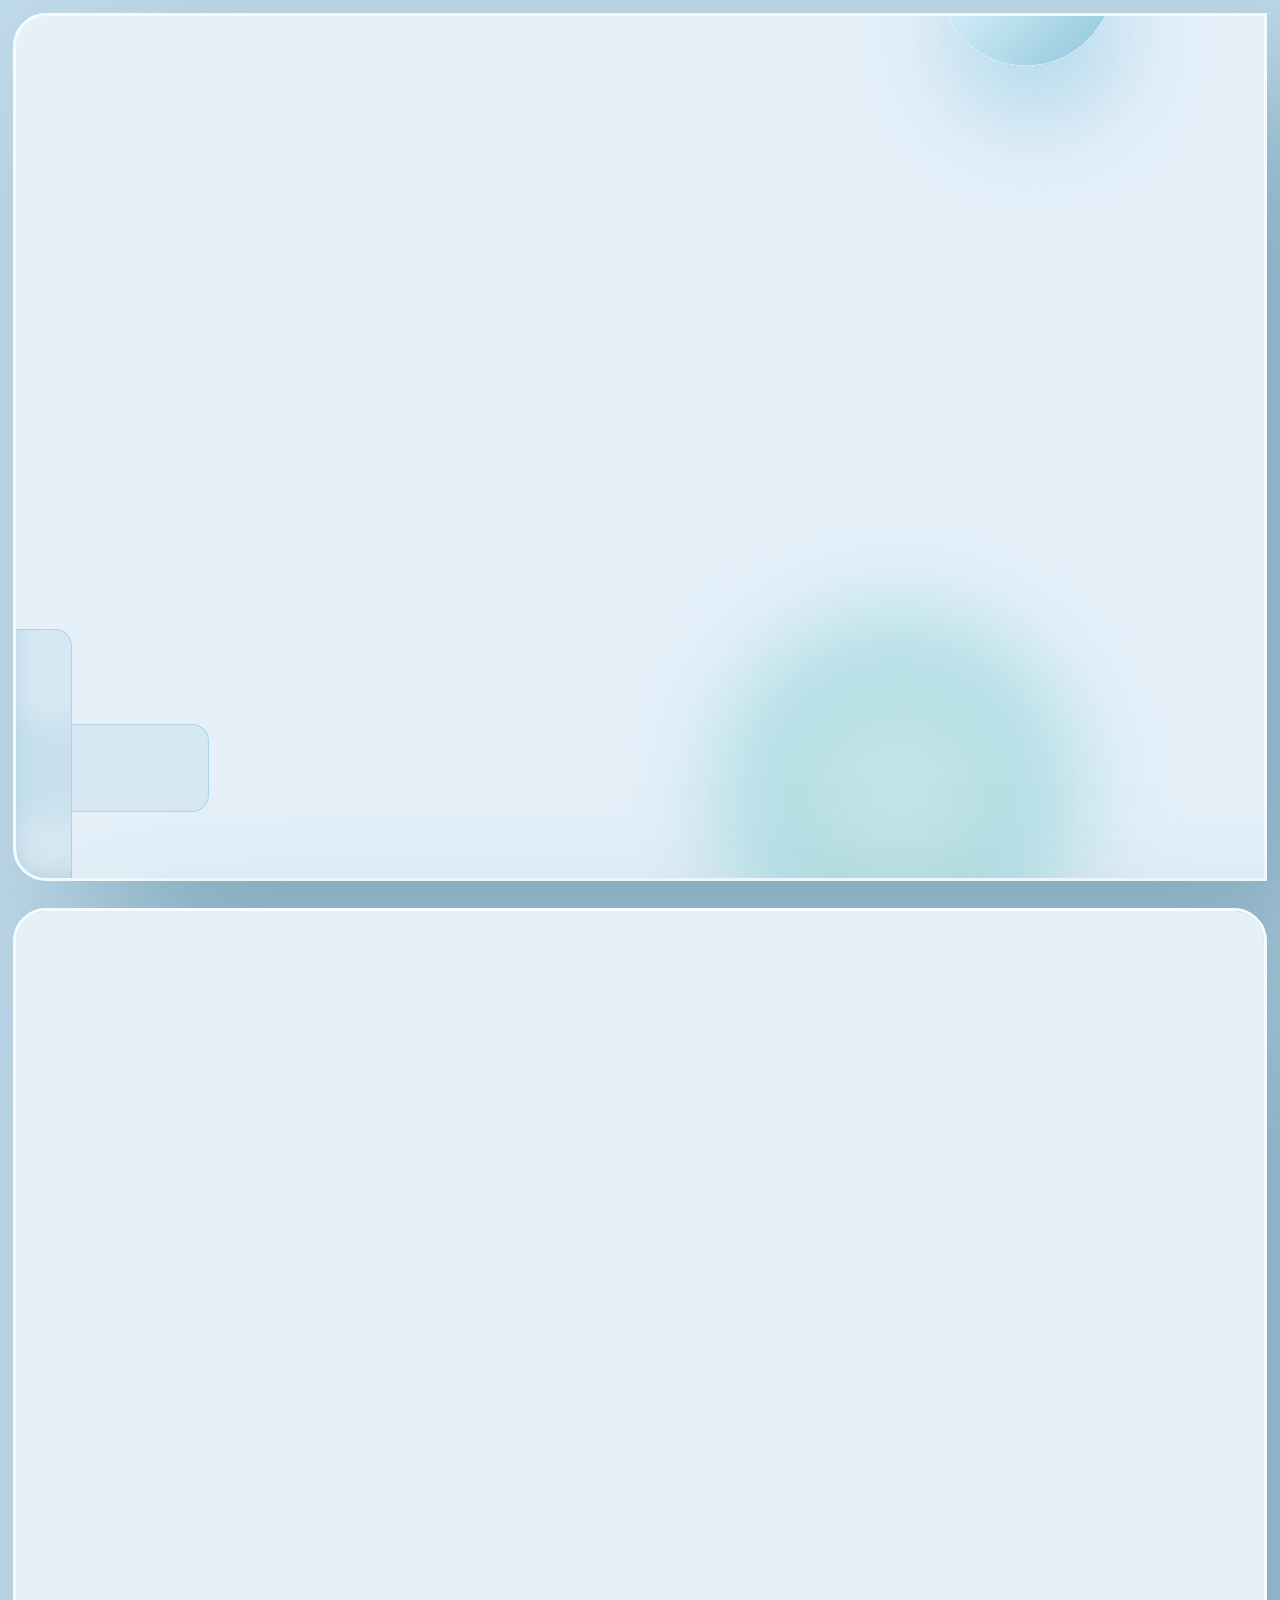
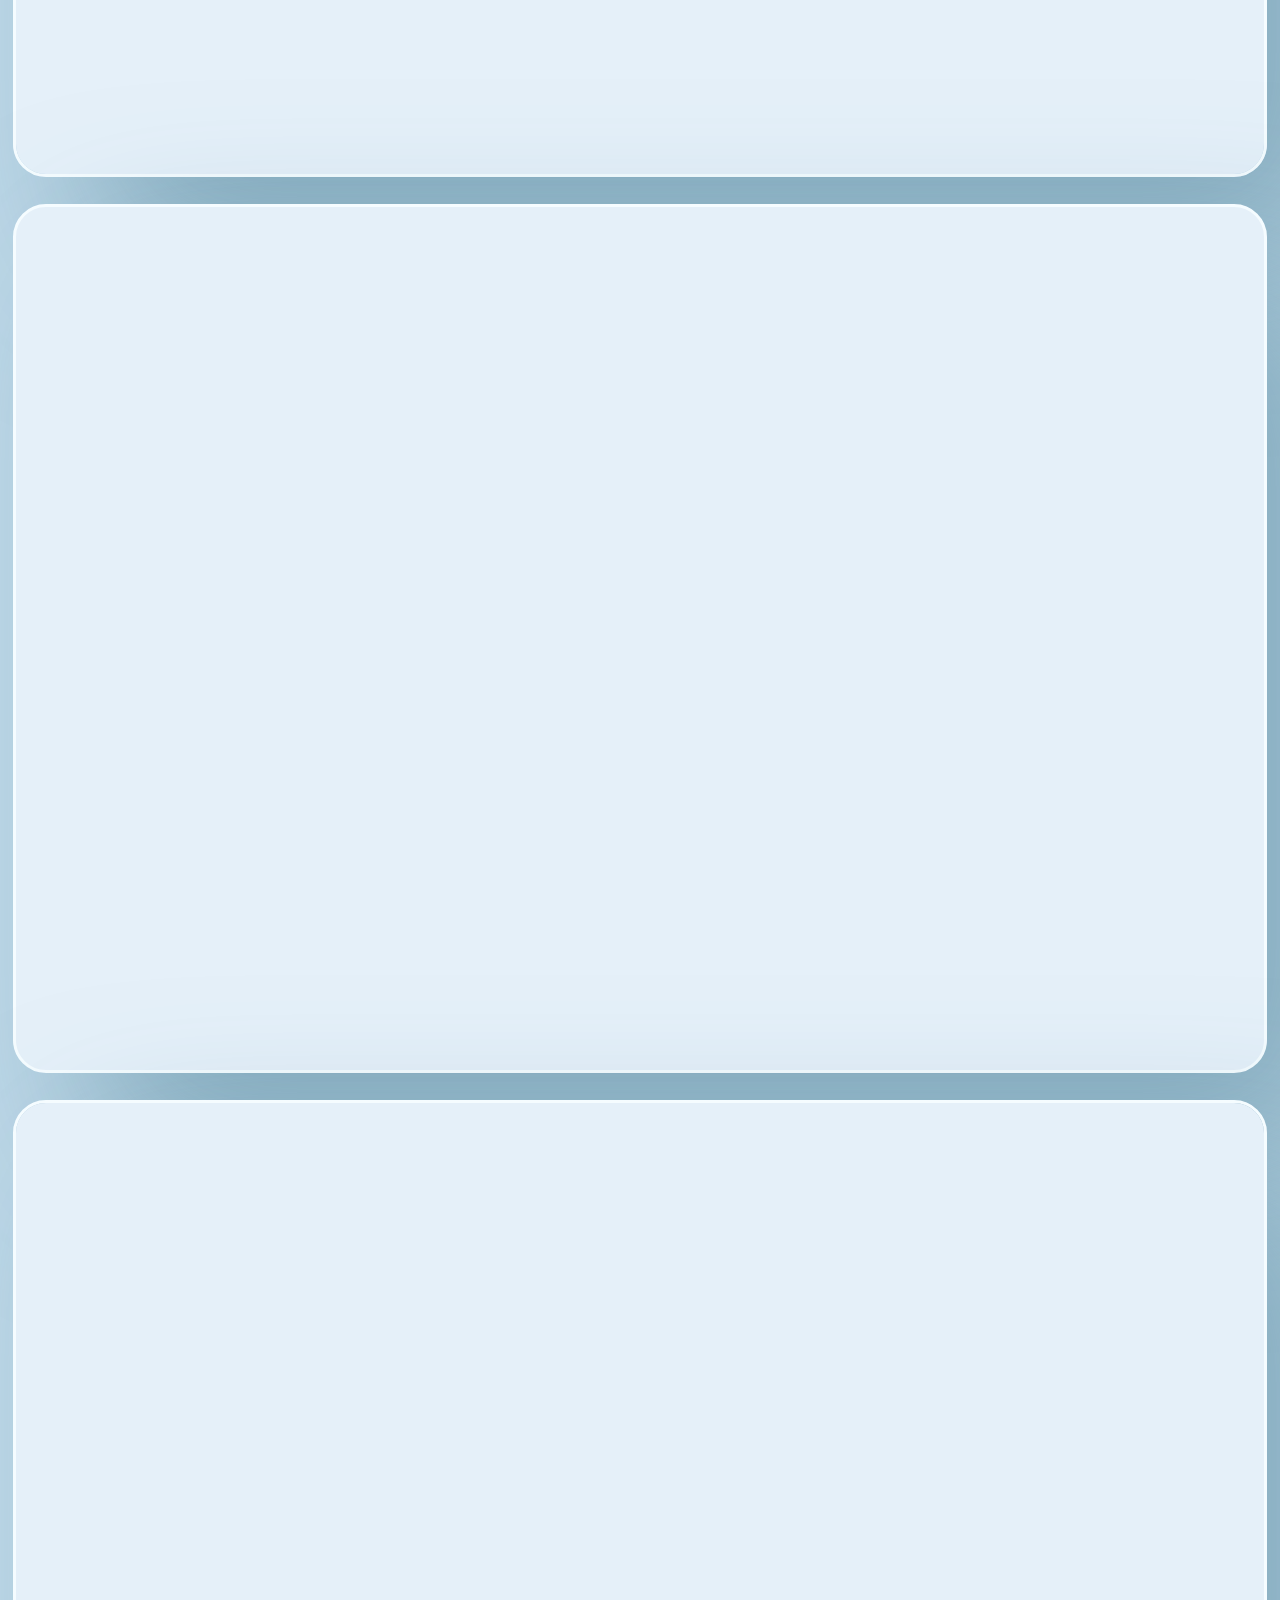
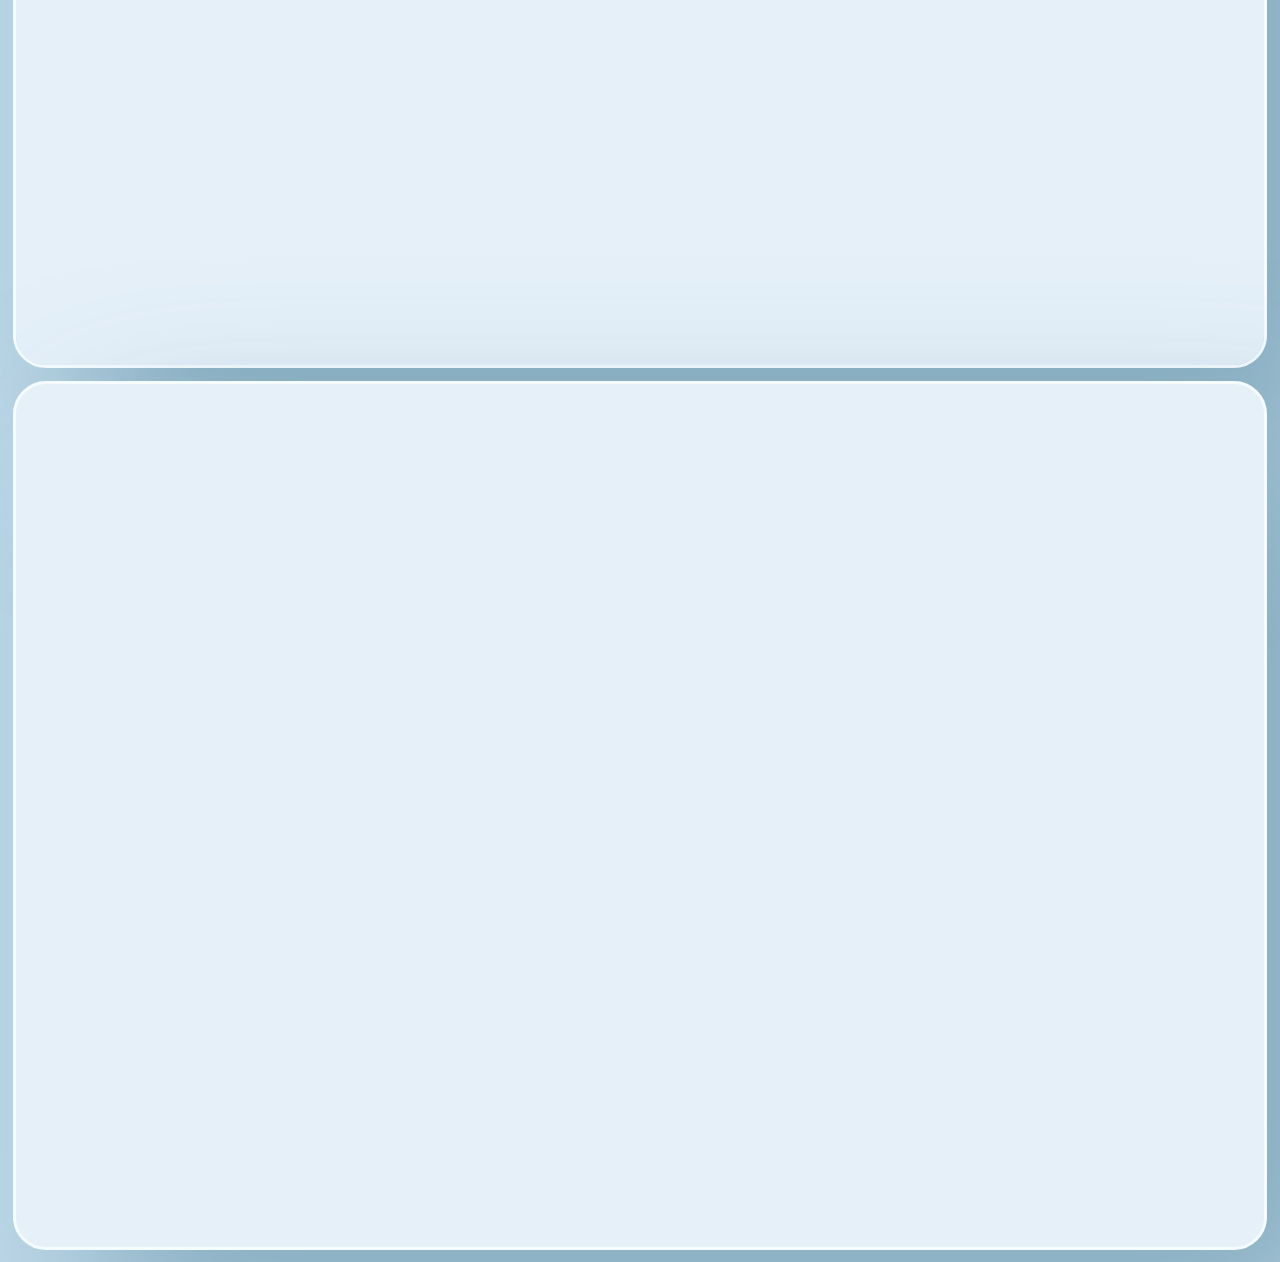
==== commit 574d67bd: "Update index.html" ====
--- a/index.html
+++ b/index.html
@@ -18,7 +18,7 @@
         crossorigin="anonymous" referrerpolicy="no-referrer" />
     <style>
         section {
-            /* background: #D8E6EF; */
+             background: #e5f0f9; 
         }
         .margin {
             padding-top: 0.1rem;
@@ -330,7 +330,7 @@
                         ">
                             <circle cx="35" cy="35" r="35" fill="#6DC7BD"></circle>
                         </svg>
-                        <svg xmlns="http://www.w3.org/2000/svg" width="26" height="24" viewBox="0 0 26 24" fill="none"
+                        <svg xmlns="http://www.w3.org/2000/svg" class="sv-2" width="26" height="24" viewBox="0 0 26 24" fill="none"
                             style="  position: absolute;  bottom: -47.45rem; right: 48.5px; width: 2rem;
                                 ">
                             <path
@@ -908,7 +908,7 @@
                       ">
                             <circle cx="35" cy="35" r="35" fill="#6DC7BD"></circle>
                         </svg>
-                        <svg xmlns="http://www.w3.org/2000/svg" width="26" height="24" viewBox="0 0 26 24" fill="none"
+                        <svg xmlns="http://www.w3.org/2000/svg" class="sv-2" width="26" height="24" viewBox="0 0 26 24" fill="none"
                             style="  position: absolute;  bottom: -59.45rem; right: 48.5px; width: 2rem;
                             ">
                             <path
@@ -1214,4 +1214,4 @@
     <script src="sc.js"></script>
 </body>
 
-</html>+</html>
--- a/home.css
+++ b/home.css
@@ -417,8 +417,7 @@
     cursor: pointer;
     border-radius: 50%;
     transition: all 0.2s ease-in-out;
-    opacity: 0;
-    animation: slideRight 2s ease forwards;
+  
     /* background: rgba(255,255,255,0.2);
    /* background: green;
    width: auto;
--- a/Risponship.css
+++ b/Risponship.css
@@ -234,6 +234,7 @@
 
     .hamburger-icon {
         opacity: 1;
+        animation: slideRight 2s ease forwards;
     }
 
     .ankit {
@@ -715,6 +716,7 @@
 
     .hamburger-icon {
         opacity: 1;
+        animation: slideRight 2s ease forwards;
     }
 
     .bottom-up {
@@ -905,7 +907,7 @@
 
     .ellipse-20 {
         right: -1.9rem;
-        object-fit:contain;
+        object-fit: contain;
         width: fit-content;
         /* height: 0; */
     }
@@ -976,87 +978,245 @@
     .about-content {
         bottom: 90px;
         left: 4rem !important;
-    }.pro-container {
+    }
+
+    .pro-container {
         width: 80%;
         top: 14rem;
         left: 2rem;
     }
-    #project{
+
+    #project {
         height: 300vh !important;
-    }.contact-form {
+    }
+
+    .contact-form {
         top: 24.9rem !important;
         position: absolute;
         padding-top: 2rem !important;
         left: 2rem !important;
         width: 19rem !important;
         height: 29.1875rem !important;
-    }.contact-text {
+    }
+
+    .contact-text {
         width: 16rem !important;
         padding: 1.1rem 1.5rem 2rem 2rem !important;
         position: absolute !important;
         top: 13rem !important;
         left: 3.5rem !important;
-    }.con-heading {
+    }
+
+    .con-heading {
         margin-left: 3rem;
-    }.inputs input {
+    }
+
+    .inputs input {
         margin: 0.6rem 0 0 3rem;
-    }#massage {
+    }
+
+    #massage {
         margin: 0.6rem 0 0 3rem;
-    }#btn {
+    }
+
+    #btn {
         margin: 1.5rem 0rem 0rem 3rem;
-    }.side-info {
+    }
+
+    .side-info {
         left: 6rem !important;
         top: 48.5rem !important;
     }
-    #contact{
+
+    #contact {
         height: 125vh;
-    }.icon-1, .icon-2, .icon-3 {
+    }
+
+    .icon-1,
+    .icon-2,
+    .icon-3 {
         width: 20px;
     }
+
     #nav-1 ul {
         margin: 0;
         position: absolute;
         top: 30%;
-        left: 20%;}
-
-        #nav-1 a{
-            text-decoration: none;
-        }
-        #nav-1 li {
-            list-style: none;
-            font-size: 18px;
-            color: #fff;
-            line-height: 2.3;
-            text-transform: uppercase;
-            letter-spacing: 1.7px;
-        }
-        #nav-1 li:hover{
-            transform: scale(1.2);
-        }#skills {
-            height: 195vh !important;
-        }
-        .contact-text {
-            height: 14.25rem;
-        }
-        .mob{
-            display: block;
-        }
-        .mob1{
-            display: none;
-        }
+        left: 20%;
+    }
+
+    #nav-1 a {
+        text-decoration: none;
+    }
+
+    #nav-1 li {
+        list-style: none;
+        font-size: 18px;
+        color: #fff;
+        line-height: 2.3;
+        text-transform: uppercase;
+        letter-spacing: 1.7px;
+    }
+
+    #nav-1 li:hover {
+        transform: scale(1.2);
+    }
+
+    #skills {
+        height: 195vh !important;
+    }
+
+    .contact-text {
+        height: 14.25rem;
+    }
+
+    .mob {
+        display: block;
+    }
+
+    .mob1 {
+        display: none;
+    }
 
 }
 
 @media (max-height: 700px) {
-    #about{
+    #about {
         height: 190vh !important;
     }
-    #contact{
+
+    #contact {
         height: 135vh !important;
-    } #project{
+    }
+
+    #project {
         height: 360vh !important;
-    }#skills {
+    }
+
+    #skills {
         height: 230vh !important;
     }
 
+}
+
+@media (min-height: 720px)and (min-width:1520px) {
+   
+
+
+    .rec-webdevloper svg {
+        margin-bottom: 1rem;
+        width: 1.5rem;
+    }
+
+    .frame-2 {
+        left: 137px;
+        top: 173px;
+    }
+
+    .ankit {
+        left: 0px;
+        top: 55.9px;
+    }
+
+    .i-am-a-student-of-computer-science-engineering-i-am-a-full-stack-web-developer-and-good-cooder {
+
+        left: 0px;
+        top: 115px;
+    }
+
+    .frame-7 {
+        left: 137px;
+        top: 444px;
+    }
+
+    .home-photo {
+        width: 28%;
+        top: 12rem;
+        left: 37rem;
+    }
+
+    .frame-9 {
+        left: 140px;
+        top: 481px;
+    }
+
+    .rectangle-5 {
+        right: 1278px;
+        top: 561px;
+    }
+
+    .rectangle-4 {
+        right: 1129px;
+        top: 592px;
+    }.heading {
+        position: absolute;
+        top: 12rem;
+        left: 17.5rem;
+    }.skill-componen {
+        position: absolute;
+        top: 25.5rem;
+        width: 52%;
+        left: 22.5rem;
+    }.skill-content {
+        top: 17.5rem;
+        left: 17rem;
+    }.heading {
+        top: 13rem;
+        left: 17.5rem;
+    }.side-info {
+        top: 34rem;
+        left: 23rem;
+    }.contact-form {
+        top: 15.9rem;
+        left: 37rem;
+    }.con-heading {
+        margin-top: 2.5rem;
+    }.contact-text {
+        top: 18rem;
+        left: 16.5rem;
+    }#skills .bottom-up,#project .bottom-up{
+        position: absolute !important;
+        top: 42rem !important;
+        right: 0 !important;
+    }
+    #skills .bottom-up .sv-2,#project .bottom-up .sv-2 {
+        position: absolute !important;
+        bottom: -47.2rem !important;
+        right: 42.5px !important;
+        width: 1.5rem !important;
+    }
+     .sv-2,#project .bottom-up .sv-2 {
+        bottom: -59.2rem !important;
+    }.img {
+        height: 4rem;
+    }.pro-container {
+        width: 60%;
+        position: absolute;
+        top: 19rem;
+        left: 20rem;
+    }.project-heading::after {
+        left: 318px;
+        top: 72px;
+    }.mid {
+        top: 18rem;
+        left: 10rem;
+    }.about-content {
+        top: 40rem;
+        width: 64.5%;
+        height: 5.625rem;
+        left: 17rem;
+    }.about-in img {
+        width: 23rem;
+        height: 21.5rem;
+        margin-left: 13rem;
+        margin-top: 7px;
+    }.icon1 {
+        top: 16.7rem;
+        left: 14rem;
+    }.contact-container{
+        left: 3rem;
+        position: absolute;
+    }
+
+
 }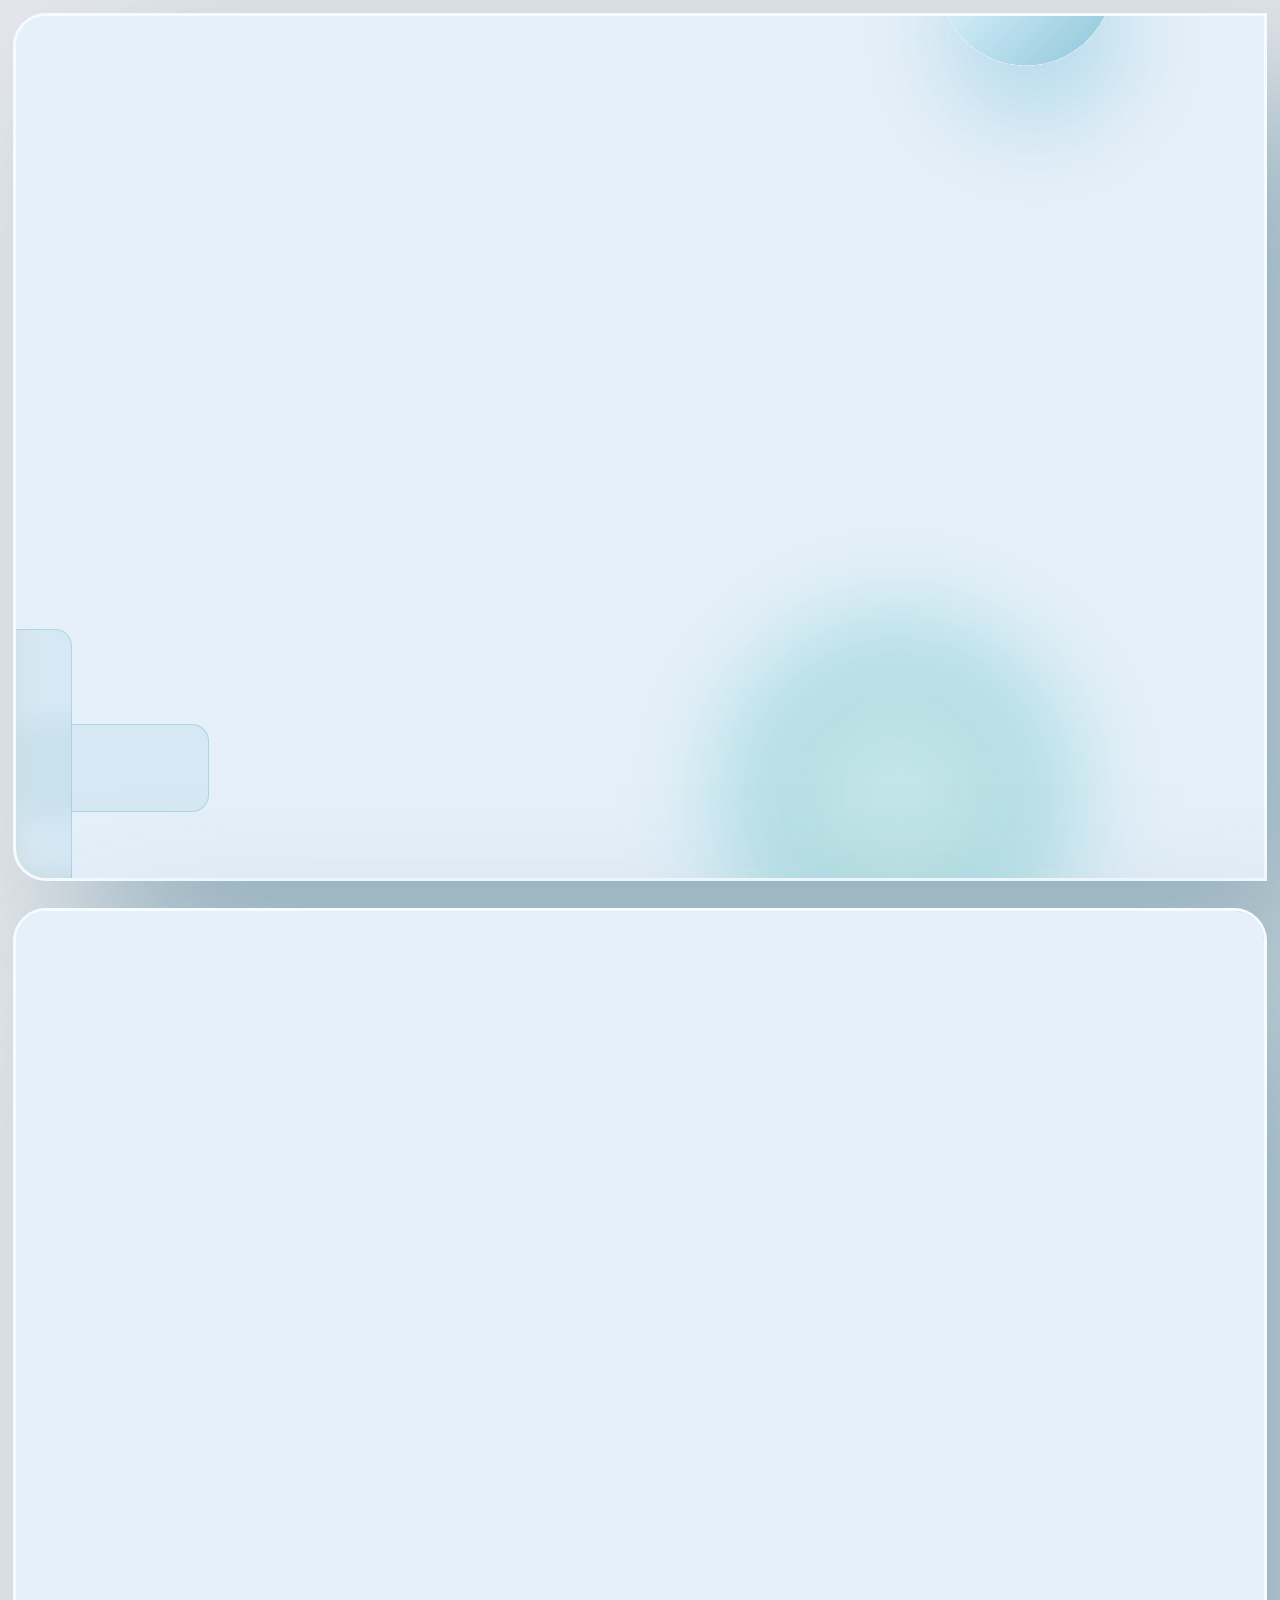
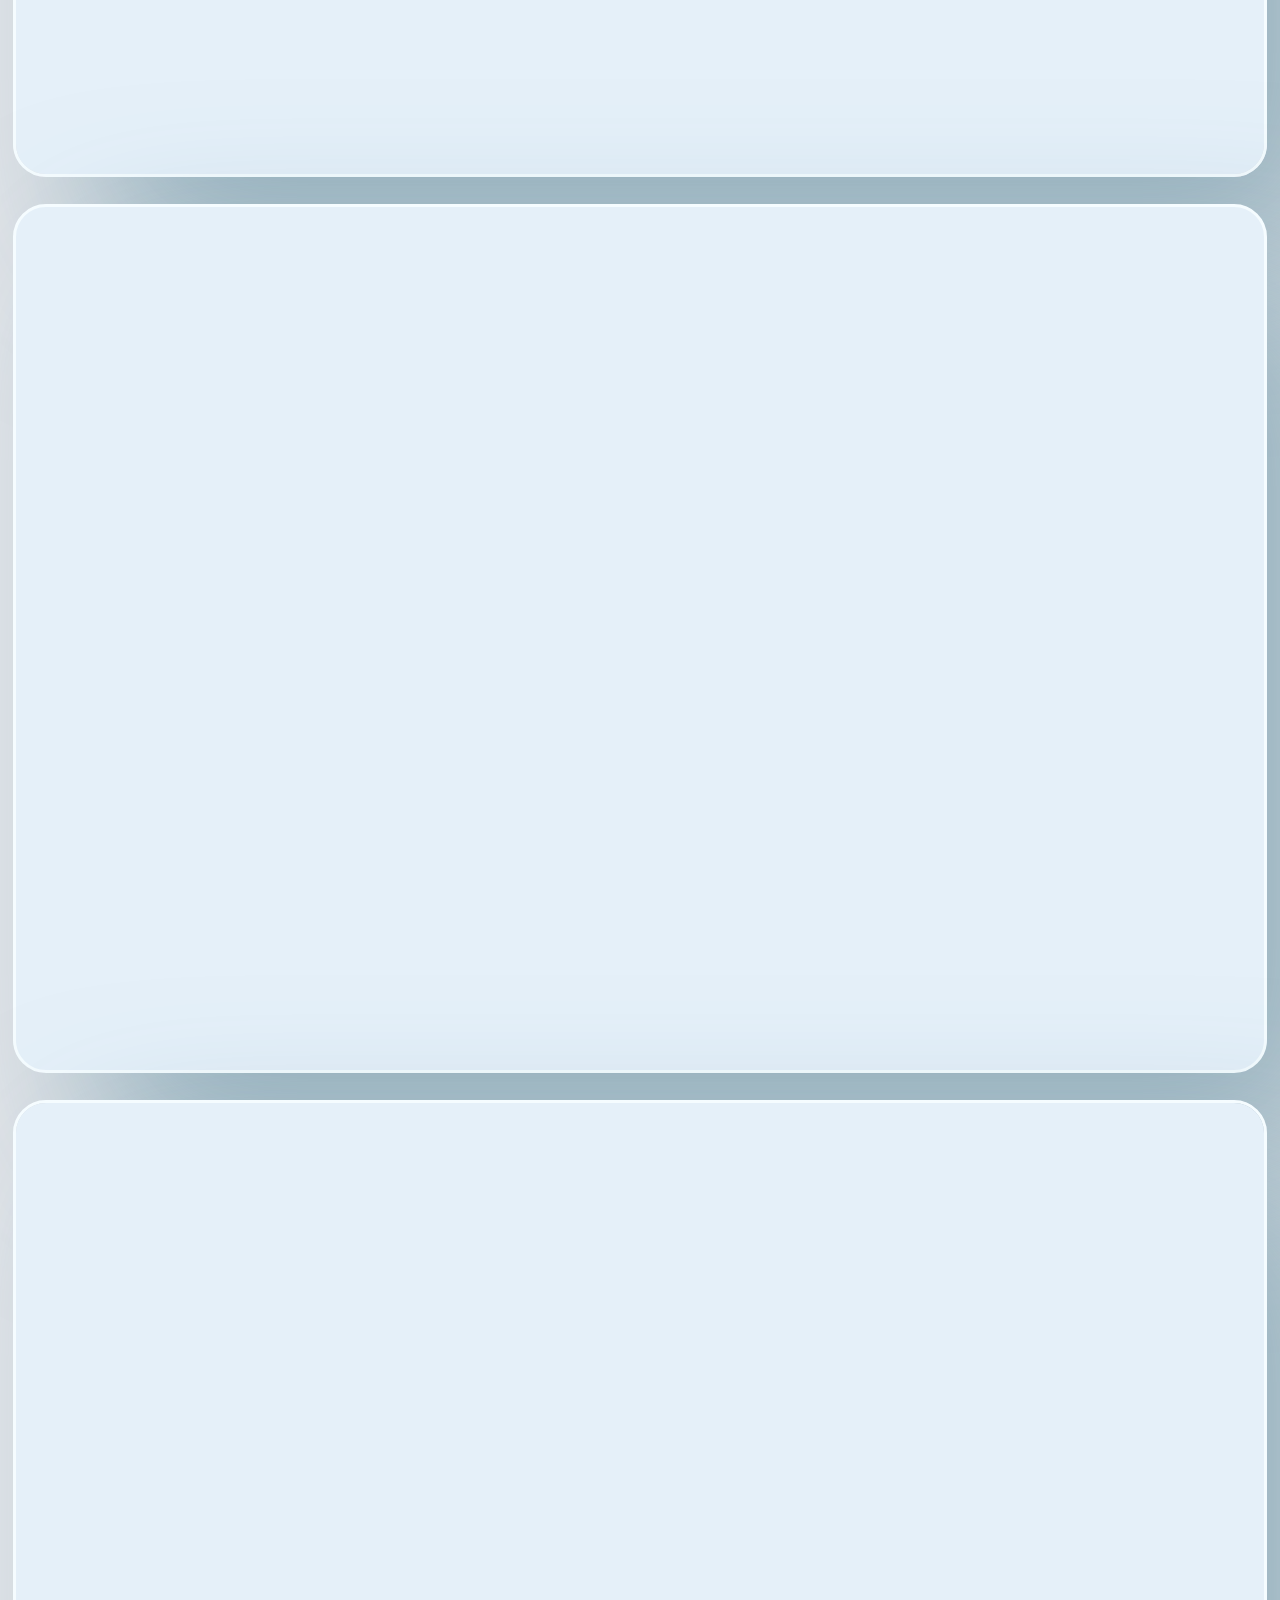
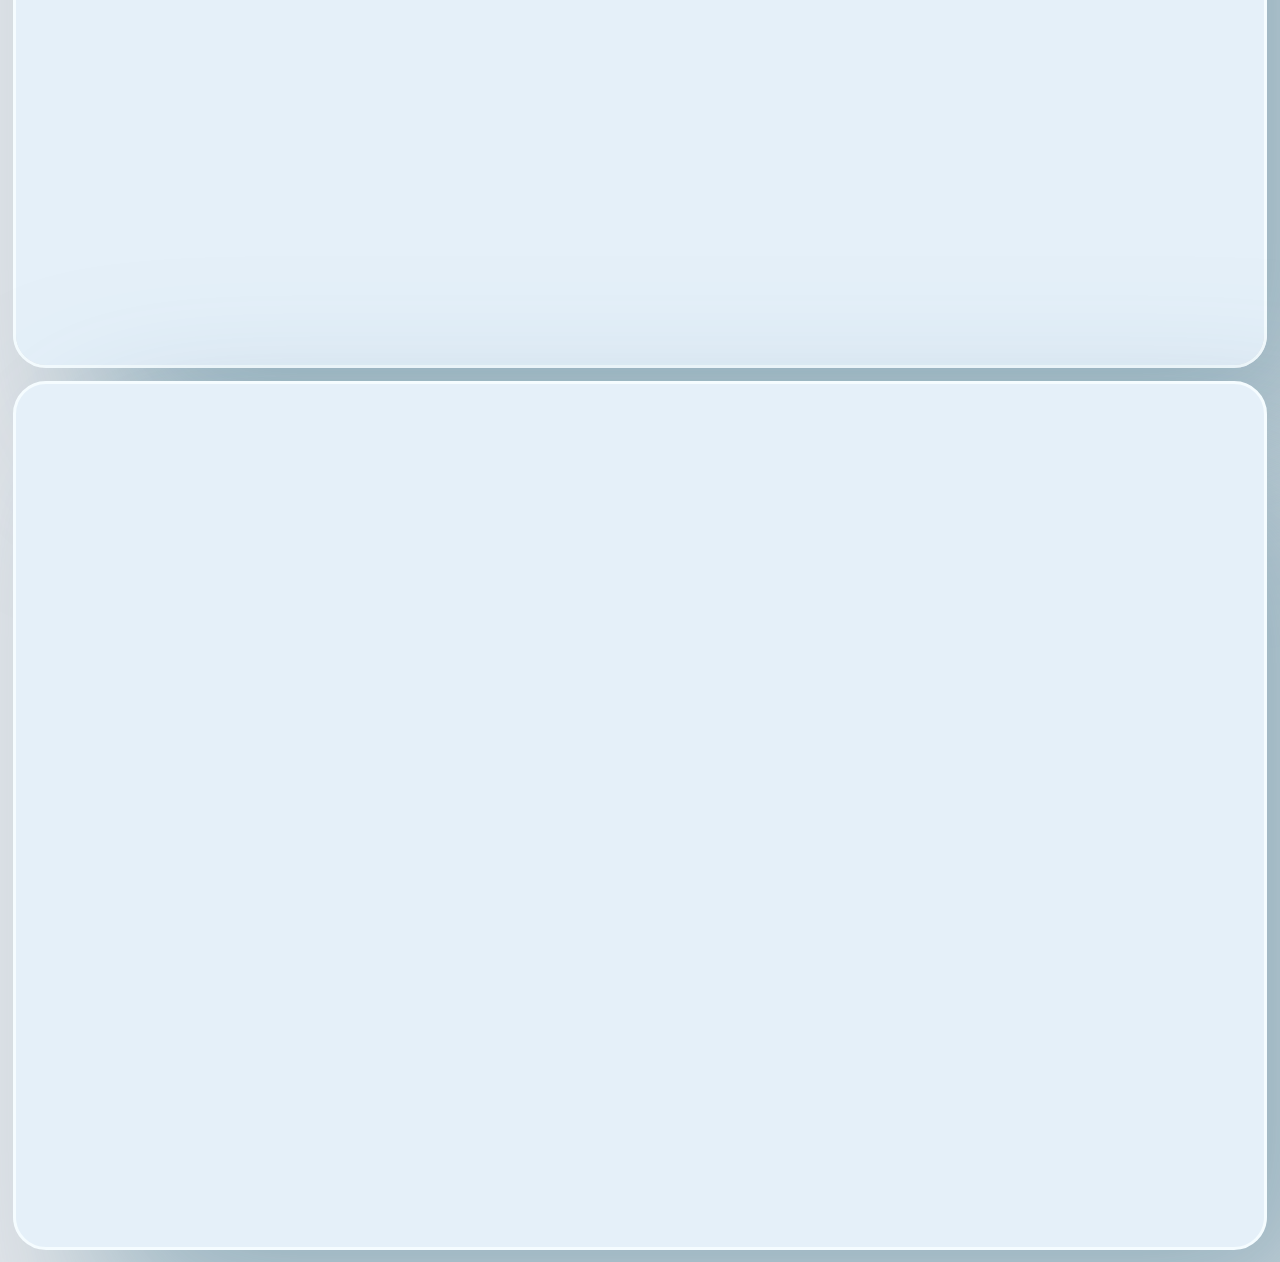
==== commit 073128eb: "Add files via upload" ====
--- a/index.html
+++ b/index.html
@@ -6,17 +6,22 @@
     <meta name="viewport" content="width=device-width, initial-scale=1.0">
     <title>Ankit's portfolio</title>
     <link rel="icon" href="png/lg.png" type="image/x-icon">
+    <link rel="stylesheet" href="new.css">
     <link rel="stylesheet" href="home.css">
     <link rel="stylesheet" href="skills.css">
     <link rel="stylesheet" href="about.css">
     <link rel="stylesheet" href="project.css">
     <link rel="stylesheet" href="contact.css">
     <link rel="stylesheet" href="Risponship.css">
-
     <link rel="stylesheet" href="https://cdnjs.cloudflare.com/ajax/libs/font-awesome/6.5.1/css/all.min.css"
         integrity="sha512-DTOQO9RWCH3ppGqcWaEA1BIZOC6xxalwEsw9c2QQeAIftl+Vegovlnee1c9QX4TctnWMn13TZye+giMm8e2LwA=="
         crossorigin="anonymous" referrerpolicy="no-referrer" />
     <style>
+        body{
+            -webkit-user-select: none; 
+              -ms-user-select: none;
+              user-select: none; 
+        }
         section {
              background: #e5f0f9; 
         }
@@ -48,12 +53,29 @@
         .nav-list:hover {
             color: #858585;
             transform: scale(1.2);
-            /* box-shadow: 0 0 2em 0.2em hsl(186 100% 69%); */
+            
             --ms-transform: scale(0.5);
             /* IE 9 */
             -webkit-transform: scale(0.5);
             /* Safari 3-8 */
             transform: scale(1.1);
+        }
+
+        .home:hover a, .skills:hover a,.about:hover a,.project:hover a,.contact-me:hover a{
+            color: #858585;
+        }
+        .home:hover,.skills:hover,.about:hover,.project:hover,.contact-me:hover{
+            top: 146px;
+            transform: scale(1.2);
+        }
+        @-webkit-keyframes spin {
+            0% { -webkit-transform: rotate(0deg); }
+            100% { -webkit-transform: rotate(360deg); }
+            }
+
+        @keyframes spin {
+        0% { transform: rotate(0deg); }
+        100% { transform: rotate(360deg); }
         }
     </style>
 </head>
@@ -81,29 +103,49 @@
             </div>
 
             <div class="frame-2">
-                <div
-                    class="i-am-a-student-of-computer-science-engineering-i-am-a-full-stack-web-developer-and-good-cooder">
-                    <br>
+                <div class="hello-i-m">HELLO, I’m</div>
+                <div class="title ankit">
+                    <svg width="500" height="100" viewBox="0 0 349 72" fill="none" xmlns="http://www.w3.org/2000/svg">
+                        <g filter="url(#filter0_d_2_4)">
+                        <path d="M5.768 63.288C5.128 62.968 4.776 62.456 4.712 61.752C4.648 61.048 4.456 60.44 4.136 59.928L5.192 56.376L6.344 57.144H6.536L7.496 56.28L8.264 56.184L8.84 55.704C12.36 54.808 15.752 53.624 19.016 52.152H19.208C18.76 52.664 18.184 53.272 17.48 53.976C16.776 54.68 16.104 55.192 15.464 55.512L14.984 56.376L15.56 56.664C16.328 56.664 17.48 56.184 19.016 55.224C20.616 54.264 22.376 53.048 24.296 51.576C26.216 50.104 28.136 48.568 30.056 46.968C31.976 45.304 33.672 43.8 35.144 42.456C36.68 41.112 37.8 40.088 38.504 39.384C37.672 39.576 36.808 39.8 35.912 40.056C35.08 40.312 34.216 40.504 33.32 40.632C33 40.952 32.648 41.4 32.264 41.976C31.88 42.552 31.4 42.84 30.824 42.84C30.184 42.84 29.448 42.68 28.616 42.36C27.848 41.976 27.464 41.368 27.464 40.536C27.464 39.896 27.848 39.128 28.616 38.232C29.448 37.336 30.184 36.888 30.824 36.888L31.016 37.464C31.784 37.528 32.552 37.592 33.32 37.656C34.088 37.656 34.856 37.656 35.624 37.656L36.584 37.368L37.448 37.656C37.96 37.208 38.536 36.952 39.176 36.888C39.88 36.824 40.552 36.792 41.192 36.792C42.216 35.768 43.592 34.392 45.32 32.664C47.048 30.936 48.84 29.08 50.696 27.096C52.552 25.048 54.184 23.096 55.592 21.24C57 19.384 57.928 17.848 58.376 16.632L58.568 16.344L58.664 16.44C59.496 15.224 60.072 13.88 60.392 12.408C60.712 10.936 61.128 9.56 61.64 8.28V8.376C61.704 8.248 61.8 8.024 61.928 7.704C62.056 7.384 62.12 7.16 62.12 7.032C62.12 6.008 61.832 5.08 61.256 4.248C61.256 3.864 61.512 3.416 62.024 2.904C62.536 2.328 63.112 1.848 63.752 1.464C64.392 1.016 64.904 0.792 65.288 0.792C65.608 0.792 65.768 0.855999 65.768 0.983997L65.864 3.384C65.992 5.752 65.704 7.736 65 9.336C64.296 10.936 63.464 12.76 62.504 14.808V14.616C61.992 15.32 61.576 16.088 61.256 16.92C60.936 17.752 60.552 18.584 60.104 19.416C58.632 21.976 56.872 24.376 54.824 26.616C52.776 28.792 50.792 31 48.872 33.24H48.776C48.264 33.24 47.72 33.656 47.144 34.488C46.568 35.256 46.152 35.864 45.896 36.312H45.608L44.84 36.792V36.888C46.888 36.76 48.968 36.6 51.08 36.408C53.192 36.152 55.304 35.992 57.416 35.928L58.952 33.432L58.856 32.376L59.72 31.416C60.104 29.56 60.584 27.736 61.16 25.944C61.8 24.088 62.472 22.264 63.176 20.472V20.088C63.368 19.704 63.656 18.936 64.04 17.784C64.424 16.568 64.776 15.448 65.096 14.424C65.48 13.4 65.768 12.888 65.96 12.888C66.088 12.44 66.248 11.704 66.44 10.68C66.632 9.656 66.888 8.696 67.208 7.8C67.592 6.904 68.04 6.456 68.552 6.456C69.704 6.968 70.856 7.416 72.008 7.8C73.224 8.12 74.376 8.536 75.464 9.048L76.328 10.392C76.136 11.032 75.912 11.672 75.656 12.312C75.464 12.952 75.24 13.592 74.984 14.232L74.408 13.56L73.928 14.04C73.352 13.528 72.648 13.24 71.816 13.176C71.496 13.304 71.208 13.56 70.952 13.944C70.696 14.264 70.504 14.616 70.376 15C70.76 15.064 71.144 15.096 71.528 15.096C71.976 15.096 72.424 15.096 72.872 15.096H74.024C73.96 15.416 73.704 15.672 73.256 15.864C72.808 15.992 72.424 16.12 72.104 16.248L71.432 15.672L70.664 16.632L70.088 16.344C70.088 17.048 69.832 17.528 69.32 17.784L68.36 18.36L67.976 19.416L69.224 20.088L68.936 21.336L68.264 21.72L67.784 21.624C67.528 22.008 67.144 22.808 66.632 24.024C66.12 25.176 65.608 26.456 65.096 27.864C64.648 29.272 64.232 30.584 63.848 31.8C63.528 32.952 63.368 33.752 63.368 34.2V34.68H64.712C66.632 34.68 68.552 34.52 70.472 34.2C72.392 33.88 74.312 33.624 76.232 33.432L76.616 33.24L76.904 33.432C76.52 34.392 75.72 35 74.504 35.256C73.352 35.512 72.008 35.736 70.472 35.928C69 36.056 67.528 36.376 66.056 36.888C64.648 37.4 63.464 38.392 62.504 39.864C61.544 41.272 61.064 43.416 61.064 46.296V46.776L61.16 46.68L62.312 46.2C62.12 47.352 61.992 48.504 61.928 49.656C61.864 50.744 61.832 51.832 61.832 52.92V56.76L61.256 57.528C60.936 57.464 60.616 57.4 60.296 57.336C59.976 57.336 59.656 57.336 59.336 57.336C59.08 57.336 58.792 57.336 58.472 57.336C58.152 57.4 57.832 57.464 57.512 57.528C57.256 57.4 56.936 57.272 56.552 57.144C56.232 57.08 55.88 57.112 55.496 57.24C54.92 57.048 54.28 56.792 53.576 56.472L53.096 54.264C53.672 53.944 53.96 53.432 53.96 52.728L53.672 52.152C53.992 50.552 54.344 48.984 54.728 47.448C55.112 45.912 55.496 44.376 55.88 42.84C56.072 42.456 56.232 42.072 56.36 41.688C56.488 41.304 56.552 40.92 56.552 40.536L57.128 39.768L57.32 39L56.936 37.752L53.672 37.656C53.672 37.912 53.192 38.2 52.232 38.52C51.272 38.84 50.248 39.16 49.16 39.48C48.136 39.736 47.464 39.96 47.144 40.152C46.888 40.28 46.6 40.472 46.28 40.728C45.96 40.92 45.608 40.984 45.224 40.92L44.168 40.824L43.784 39.96L43.304 40.248H41.576L40.616 41.016H40.712L39.752 41.976H39.56L37.352 43.704L37.448 43.8C35.528 45.592 33.288 47.512 30.728 49.56C28.168 51.544 25.448 53.464 22.568 55.32C19.688 57.24 16.808 58.904 13.928 60.312C11.048 61.72 8.328 62.712 5.768 63.288ZM72.392 12.024L72.488 11.736H72.296L72.104 11.928L72.392 12.024ZM71.24 20.28L70.856 20.184L71.528 19.224L71.816 20.184L71.24 20.28ZM67.496 21.24L67.976 20.568L67.88 20.28L66.92 20.952L67.496 21.24ZM20.648 51.48L20.84 50.904L21.128 51L21.224 51.384L21.128 51.48H20.648ZM73.349 52.152C72.645 52.152 72.133 51.832 71.813 51.192C71.557 50.616 71.429 50.04 71.429 49.464C71.429 47.8 71.813 46.072 72.581 44.28C73.413 42.488 74.213 40.856 74.981 39.384C75.813 37.848 76.229 36.664 76.229 35.832C76.229 35.448 76.005 35.256 75.557 35.256C75.365 35.256 75.077 35.32 74.693 35.448V35.064L76.997 32.376V32.28C77.317 31.96 77.605 31.64 77.861 31.32C78.117 31 78.373 30.712 78.629 30.456L79.493 29.88C80.197 29.944 80.869 30.136 81.509 30.456C82.213 30.712 82.661 31.256 82.853 32.088L82.757 32.184C82.821 32.696 82.597 33.24 82.085 33.816C81.573 34.392 81.125 34.84 80.741 35.16C80.357 35.864 79.909 36.536 79.397 37.176C78.949 37.752 78.533 38.392 78.149 39.096V40.056L77.765 40.824H77.573C77.381 41.208 77.189 41.624 76.997 42.072C76.869 42.52 76.805 43 76.805 43.512L77.285 44.28C77.477 44.088 77.829 43.8 78.341 43.416C78.917 42.968 79.429 42.52 79.877 42.072C80.325 41.624 80.549 41.304 80.549 41.112L81.605 40.152C81.925 39.192 82.629 38.168 83.717 37.08C84.805 35.928 85.733 35.032 86.501 34.392L86.789 33.624C87.173 33.432 87.557 33.208 87.941 32.952C88.389 32.696 88.837 32.568 89.285 32.568C89.797 32.568 90.245 32.696 90.629 32.952C91.077 33.208 91.525 33.464 91.973 33.72C91.973 33.976 91.973 34.296 91.973 34.68C92.037 35 92.069 35.32 92.069 35.64C92.069 36.664 91.781 37.624 91.205 38.52C90.629 39.416 90.053 40.344 89.477 41.304C88.901 42.264 88.613 43.448 88.613 44.856C88.613 45.048 88.613 45.496 88.613 46.2C88.677 46.84 88.773 47.48 88.901 48.12C89.093 48.696 89.381 48.984 89.765 48.984L92.837 47.352H93.029C93.157 46.968 93.381 46.616 93.701 46.296C94.085 45.976 94.501 45.816 94.949 45.816L95.045 45.912C95.045 46.232 94.757 46.712 94.181 47.352C93.669 47.992 93.093 48.6 92.453 49.176C91.877 49.752 91.461 50.168 91.205 50.424C90.949 50.488 90.661 50.552 90.341 50.616C90.021 50.616 89.701 50.68 89.381 50.808L89.093 50.328C87.685 50.2 86.501 49.72 85.541 48.888C84.645 47.992 84.197 46.84 84.197 45.432C84.197 44.984 84.293 44.184 84.485 43.032C84.677 41.816 84.901 40.632 85.157 39.48C85.477 38.328 85.701 37.528 85.829 37.08C85.061 37.592 84.325 38.392 83.621 39.48C82.917 40.504 82.277 41.368 81.701 42.072C81.061 42.328 80.389 43 79.685 44.088C79.045 45.112 78.373 46.264 77.669 47.544C76.965 48.76 76.261 49.848 75.557 50.808C74.853 51.704 74.117 52.152 73.349 52.152ZM93.2953 52.92C92.5273 52.344 92.1433 51.576 92.1433 50.616C92.1433 49.912 92.2073 49.24 92.3353 48.6C92.5273 47.896 92.6553 47.192 92.7193 46.488H92.8153C94.8633 40.792 97.4873 35.608 100.687 30.936C103.887 26.2 107.535 21.656 111.631 17.304C111.567 16.856 111.887 16.184 112.591 15.288C113.359 14.392 114.191 13.496 115.087 12.6C116.047 11.704 116.719 11.128 117.103 10.872C117.487 10.872 118.063 11.032 118.831 11.352C119.599 11.672 120.303 12.056 120.943 12.504C121.583 12.888 121.903 13.304 121.903 13.752C121.903 14.2 121.551 15 120.847 16.152C120.143 17.24 119.343 18.296 118.447 19.32C117.615 20.28 116.911 20.792 116.335 20.856V19.8L115.759 20.088V19.992L115.183 19.512C114.863 19.96 114.447 20.376 113.935 20.76C113.487 21.08 112.911 21.24 112.207 21.24V21.432L111.823 22.104H111.631V22.584H111.151C110.255 22.584 109.519 22.904 108.943 23.544V24.408L109.231 24.504V24.408L109.711 24.024L109.807 24.12C109.167 25.72 108.239 27.256 107.023 28.728C105.871 30.2 104.687 31.672 103.471 33.144C102.319 34.616 101.391 36.216 100.687 37.944C100.239 38.264 99.6633 38.872 98.9593 39.768C98.3193 40.6 97.7433 41.496 97.2313 42.456C96.7193 43.352 96.4633 44.056 96.4633 44.568C96.4633 44.824 96.4633 45.048 96.4633 45.24C96.4633 45.432 96.4953 45.656 96.5593 45.912V45.816C98.2233 44.472 99.3753 43.192 100.015 41.976C100.655 40.696 101.103 39.608 101.359 38.712C101.679 37.752 102.127 37.048 102.703 36.6C103.279 36.088 104.367 35.928 105.967 36.12V36.024C106.607 35.448 107.375 34.744 108.271 33.912C109.167 33.08 110.095 32.344 111.055 31.704C112.079 31.064 113.007 30.744 113.839 30.744C113.967 30.744 114.127 30.808 114.319 30.936C114.575 31 114.735 31.064 114.799 31.128L115.471 32.088C115.471 32.664 115.247 33.24 114.799 33.816C114.351 34.328 113.967 34.776 113.647 35.16H113.455V35.544L108.079 40.056C107.951 40.312 107.887 40.568 107.887 40.824C107.887 41.4 108.047 42.136 108.367 43.032C108.687 43.864 109.135 44.632 109.711 45.336C110.351 45.976 111.023 46.296 111.727 46.296H112.879L113.839 45.528V45.432L114.127 45.528L115.375 44.856L115.471 44.952C115.279 45.592 114.767 46.36 113.935 47.256C113.103 48.152 112.175 48.952 111.151 49.656C110.191 50.296 109.359 50.616 108.655 50.616C107.375 50.616 106.383 50.2 105.679 49.368C104.975 48.536 104.431 47.576 104.047 46.488C103.727 45.336 103.439 44.344 103.183 43.512C102.927 42.68 102.607 42.264 102.223 42.264C101.711 42.264 101.199 42.616 100.687 43.32C100.175 44.024 99.8233 44.568 99.6313 44.952C99.3113 45.208 98.9913 45.496 98.6713 45.816C98.3513 46.136 98.0313 46.456 97.7113 46.776H97.5193L96.6553 47.64L96.8473 47.832L96.0793 48.792L96.3672 49.272H96.0793L95.5033 50.232V50.616H95.4073L94.9273 50.232V50.52H94.8313L95.2153 50.904L94.5433 51.384L93.4873 52.344L93.3913 52.92H93.2953ZM107.599 39.384H107.791C108.239 39.064 108.815 38.616 109.519 38.04C110.223 37.4 110.863 36.728 111.439 36.024C112.079 35.32 112.399 34.712 112.399 34.2L112.111 33.528L112.015 33.72C111.695 33.848 111.151 34.136 110.383 34.584C109.679 34.968 109.295 35.384 109.231 35.832L108.655 35.544L108.463 36.024L108.367 35.928C107.791 36.312 107.503 36.888 107.503 37.656C107.503 37.976 107.503 38.264 107.503 38.52C107.567 38.776 107.599 39.064 107.599 39.384ZM128.979 27C128.787 27 128.275 26.936 127.443 26.808C126.675 26.616 126.291 26.392 126.291 26.136C126.291 25.176 126.771 24.472 127.731 24.024C128.755 23.576 129.587 23.128 130.227 22.68H130.419C131.315 21.976 132.371 21.496 133.587 21.24C134.867 20.984 136.051 20.824 137.139 20.76L137.043 20.856C135.827 21.24 134.739 21.944 133.779 22.968C132.819 23.928 131.923 24.856 131.091 25.752C130.323 26.584 129.619 27 128.979 27ZM116.595 53.688L115.059 51.48C114.995 51.032 114.899 50.616 114.771 50.232C114.643 49.784 114.579 49.336 114.579 48.888C114.579 48.312 114.611 47.736 114.675 47.16C114.739 46.584 114.803 46.008 114.867 45.432L115.539 43.8L115.443 43.704C115.763 42.936 116.083 41.944 116.403 40.728C116.723 39.512 117.107 38.296 117.555 37.08C118.067 35.8 118.675 34.744 119.379 33.912C120.083 33.016 120.947 32.568 121.971 32.568C122.675 32.568 123.475 32.824 124.371 33.336C125.267 33.848 125.715 34.52 125.715 35.352C125.715 35.672 125.459 36.248 124.947 37.08C124.499 37.912 123.955 38.84 123.315 39.864C122.675 40.824 122.035 41.688 121.395 42.456C120.819 43.16 120.403 43.576 120.147 43.704C119.571 44.728 118.771 45.912 117.747 47.256C116.723 48.6 116.211 49.848 116.211 51C116.211 51.448 116.275 51.864 116.403 52.248C116.595 52.632 116.691 53.048 116.691 53.496L116.595 53.688ZM127.945 55.032C126.921 55.032 126.089 54.584 125.449 53.688C124.809 52.856 124.489 51.928 124.489 50.904C124.489 50.136 124.713 48.984 125.161 47.448C125.673 45.848 126.281 44.184 126.985 42.456C127.689 40.664 128.425 39.064 129.193 37.656C129.961 36.248 130.665 35.32 131.305 34.872C132.201 33.464 133.001 32.152 133.705 30.936C132.681 31.128 131.657 31.352 130.633 31.608C129.609 31.8 128.649 32.088 127.753 32.472C127.305 33.048 126.793 33.336 126.217 33.336C126.025 33.208 125.801 33.08 125.545 32.952C125.289 32.824 125.065 32.664 124.873 32.472L124.969 32.28H124.873V32.088C124.873 31.768 124.809 31.48 124.681 31.224C124.617 30.904 124.553 30.616 124.489 30.36C124.425 30.296 124.393 30.136 124.393 29.88C124.393 29.048 124.777 28.504 125.545 28.248C126.377 27.992 127.209 27.864 128.041 27.864C129.257 27.864 130.089 27.96 130.537 28.152L131.497 27.96H133.897C134.345 27.96 134.761 27.96 135.145 27.96C135.529 27.96 135.913 27.928 136.297 27.864L136.681 27.288L136.585 26.904C136.777 26.456 137.193 25.72 137.833 24.696C138.473 23.672 139.145 22.584 139.849 21.432C140.553 20.28 141.161 19.288 141.673 18.456C142.249 17.56 142.537 17.112 142.537 17.112C142.537 16.728 142.857 16.504 143.497 16.44C144.137 16.376 144.553 16.344 144.745 16.344C145.449 16.344 146.409 16.568 147.625 17.016C148.841 17.4 149.449 18.072 149.449 19.032C149.449 19.608 149.225 20.088 148.777 20.472C148.329 20.792 147.849 21.016 147.337 21.144V21.24C147.337 21.624 147.049 22.072 146.473 22.584C145.961 23.096 145.353 23.544 144.649 23.928C143.945 24.312 143.401 24.568 143.017 24.696C142.825 24.76 142.569 25.016 142.249 25.464C141.993 25.848 141.801 26.136 141.673 26.328V26.712C141.417 26.904 141.129 27.128 140.809 27.384C140.553 27.576 140.329 27.832 140.137 28.152C140.457 28.216 140.777 28.248 141.097 28.248C141.417 28.248 141.737 28.248 142.057 28.248C142.569 28.248 143.049 28.248 143.497 28.248C144.009 28.248 144.489 28.28 144.937 28.344L147.913 28.728C147.145 29.368 146.281 29.752 145.321 29.88C144.361 29.944 143.369 29.976 142.345 29.976C141.385 29.912 140.457 30.072 139.561 30.456C139.113 30.584 138.505 30.968 137.737 31.608C137.033 32.248 136.393 32.952 135.817 33.72C135.241 34.424 134.953 35.032 134.953 35.544L132.745 38.52C132.105 38.84 131.785 39.32 131.785 39.96C131.785 40.6 131.433 40.92 130.729 40.92L129.385 43.992C129.321 44.376 129.225 44.984 129.097 45.816C129.033 46.584 128.777 47.032 128.329 47.16C128.329 47.992 128.297 48.824 128.233 49.656C128.169 50.424 128.137 51.192 128.137 51.96L128.329 52.344H129.097C130.377 51.064 131.689 49.848 133.033 48.696C134.441 47.48 135.753 46.2 136.969 44.856L137.449 44.664H137.641L138.217 43.896L138.601 43.704L138.505 43.608L139.081 43.128C139.593 42.168 140.425 41.368 141.577 40.728L141.673 40.92C141.673 41.24 141.257 41.944 140.425 43.032C139.593 44.056 138.537 45.272 137.257 46.68C136.041 48.024 134.761 49.336 133.417 50.616C132.137 51.896 130.985 52.952 129.961 53.784C128.937 54.616 128.265 55.032 127.945 55.032ZM212.293 56.376C210.885 56.376 209.509 56.184 208.165 55.8C206.885 55.416 205.573 55.096 204.229 54.84L204.421 54.456C204.229 53.944 203.749 53.624 202.981 53.496C202.277 53.368 201.509 53.272 200.677 53.208C199.845 53.208 199.205 53.144 198.757 53.016L198.277 52.44H197.989C197.285 52.44 196.677 52.248 196.165 51.864C195.653 51.544 195.173 51.16 194.725 50.712L193.285 50.904L192.901 50.232V49.752L192.421 49.272L192.037 49.752C191.397 49.624 190.661 49.336 189.829 48.888C189.061 48.44 188.645 47.864 188.581 47.16C188.261 46.84 187.749 46.232 187.045 45.336C186.405 44.376 185.733 43.416 185.029 42.456C184.389 41.432 183.909 40.696 183.589 40.248L184.069 39.384L183.781 38.808L183.397 38.904C183.013 38.584 182.789 38.136 182.725 37.56C182.725 36.984 182.757 36.472 182.821 36.024L182.053 35.256H181.765C181.701 35.704 181.509 36.248 181.189 36.888C180.933 37.528 180.517 37.848 179.941 37.848V37.176L179.365 36.408H179.269C179.013 36.408 178.789 36.536 178.597 36.792C178.469 36.984 178.469 37.24 178.597 37.56C178.405 37.816 178.213 38.072 178.021 38.328C177.829 38.52 177.733 38.776 177.733 39.096L178.213 39.96L178.981 39.768L179.365 39.96C179.365 40.152 178.981 40.664 178.213 41.496C177.445 42.328 176.645 43.352 175.812 44.568C174.981 45.72 174.469 46.936 174.277 48.216L173.125 48.888L173.893 49.368L174.277 50.136L173.605 51.384L173.989 51.768C174.053 52.088 174.117 52.408 174.181 52.728C174.309 53.112 174.469 53.432 174.661 53.688L175.141 53.88C175.781 53.88 176.517 53.656 177.349 53.208C178.245 52.76 179.109 52.216 179.941 51.576C180.837 51 181.541 50.552 182.053 50.232L182.437 50.712C182.373 50.968 182.021 51.448 181.381 52.152C180.805 52.92 180.165 53.656 179.461 54.36C178.757 55.064 178.277 55.608 178.021 55.992H176.773C175.813 55.992 174.661 55.832 173.317 55.512C171.973 55.256 170.757 54.776 169.669 54.072C168.645 53.432 168.133 52.504 168.133 51.288C168.133 49.816 168.517 48.024 169.285 45.912C170.053 43.736 170.981 41.496 172.069 39.192C173.221 36.888 174.373 34.712 175.525 32.664C176.741 30.616 177.733 28.92 178.501 27.576L178.213 27.096C177.637 27.096 177.253 26.712 177.061 25.944C176.933 25.176 176.837 24.376 176.773 23.544C176.773 22.712 176.613 22.232 176.293 22.104H176.197L176.005 21.432L176.389 20.376C177.285 20.056 178.213 19.768 179.173 19.512C180.133 19.192 181.125 19.032 182.149 19.032L181.765 19.224L183.397 19.8L188.101 12.6C187.397 12.6 186.085 12.76 184.165 13.08C182.309 13.4 180.165 13.816 177.733 14.328C175.365 14.84 173.029 15.448 170.725 16.152C168.485 16.792 166.597 17.496 165.061 18.264C163.589 18.968 162.789 19.672 162.661 20.376L163.429 20.664C163.877 20.408 164.325 20.28 164.773 20.28C165.285 20.216 165.797 20.184 166.309 20.184L167.653 19.704L167.557 19.896C166.149 20.792 164.869 21.816 163.717 22.968C162.565 24.056 161.413 25.208 160.261 26.424L159.685 26.616L159.301 27.288L158.245 27.48L158.148 27.672L158.245 29.4L154.98 27.768C154.725 27.064 154.341 26.424 153.829 25.848C153.381 25.272 153.157 24.6 153.157 23.832C155.589 20.824 158.501 18.552 161.893 17.016C165.285 15.416 168.645 13.816 171.973 12.216L171.877 12.312C172.005 12.376 172.197 12.44 172.453 12.504C172.709 12.568 172.901 12.6 173.029 12.6C173.541 12.6 174.053 12.504 174.565 12.312C175.077 12.056 175.589 11.864 176.101 11.736V11.928C176.677 11.8 177.253 11.672 177.829 11.544C178.405 11.352 179.013 11.128 179.653 10.872V11.064L181.093 10.584V10.488L181.573 10.584L181.477 10.488L182.533 10.008L183.109 10.2L182.917 10.008H183.205V10.2H184.645L185.317 9.912L185.509 9.624L188.101 9.72L188.197 9.624L189.061 9.24C189.509 9.24 189.925 9.24 190.309 9.24C190.757 9.176 191.205 9.144 191.653 9.144C192.101 8.632 192.485 8.024 192.805 7.32C193.189 6.616 193.797 6.264 194.629 6.264C195.525 6.264 196.325 6.456 197.029 6.84C197.733 7.224 198.501 7.416 199.333 7.416C199.461 7.8 199.973 8.184 200.869 8.568C201.765 8.888 202.757 9.176 203.845 9.432C204.997 9.624 206.085 9.784 207.109 9.912C208.133 9.976 208.869 10.008 209.317 10.008L213.445 11.256L213.733 11.16C214.309 11.16 215.109 11.544 216.133 12.312C217.157 13.08 218.149 13.912 219.109 14.808C220.133 15.704 220.869 16.376 221.317 16.824C221.445 17.272 221.573 17.752 221.701 18.264C221.829 18.776 222.021 19.256 222.277 19.704C222.021 22.136 221.573 23.96 220.933 25.176C220.293 26.328 219.365 27.16 218.149 27.672C216.933 28.184 215.269 28.728 213.157 29.304L211.909 29.208V29.688H211.717L211.333 29.304L207.493 30.456V29.88C206.277 30.712 205.349 31.128 204.708 31.128C204.133 31.128 203.205 31.192 201.925 31.32L201.829 31.128C201.573 31.384 201.317 31.544 201.061 31.608C200.805 31.608 200.517 31.608 200.197 31.608C199.173 31.608 198.213 31.864 197.317 32.376C196.485 32.888 195.589 33.08 194.629 32.952V33.432L194.149 33.336L193.765 32.952L193.573 33.336V33.432L193.381 33.336C193.253 33.272 193.125 33.24 192.997 33.24C192.869 33.176 192.741 33.144 192.613 33.144C192.293 33.144 191.973 33.208 191.653 33.336C191.333 33.4 191.013 33.432 190.693 33.432L190.789 32.856L190.597 32.952C190.021 32.824 189.413 32.824 188.773 32.952C188.197 33.08 187.621 33.208 187.045 33.336C188.645 36.664 190.149 39.416 191.557 41.592C192.965 43.704 194.597 45.624 196.453 47.352C198.373 49.08 200.837 51 203.845 53.112C205.509 53.24 207.173 53.528 208.837 53.976C210.501 54.488 212.197 54.744 213.925 54.744C214.885 54.744 215.845 54.648 216.805 54.456C217.765 54.264 218.725 54.168 219.685 54.168H220.069C219.685 54.488 218.981 54.808 217.957 55.128C216.933 55.512 215.877 55.8 214.789 55.992C213.701 56.248 212.869 56.376 212.293 56.376ZM186.085 31.128C189.861 30.424 193.573 29.656 197.221 28.824C200.933 27.992 204.549 26.936 208.069 25.656L208.165 25.56C209.317 25.112 210.533 24.6 211.812 24.024C213.093 23.384 214.213 22.584 215.173 21.624C216.133 20.664 216.613 19.512 216.613 18.168C216.357 17.592 216.005 16.984 215.557 16.344C215.109 15.704 214.501 15.32 213.733 15.192C213.221 14.936 212.485 14.616 211.525 14.232C210.629 13.784 209.701 13.368 208.741 12.984C207.781 12.6 206.981 12.376 206.341 12.312V12.408H206.052C205.669 12.216 205.317 12.12 204.997 12.12C204.741 12.12 204.485 12.152 204.229 12.216C203.973 12.28 203.685 12.312 203.365 12.312L202.597 11.736H201.445C200.741 11.736 200.037 11.736 199.333 11.736C198.629 11.672 197.925 11.608 197.221 11.544C196.389 12.312 195.333 13.4 194.053 14.808C192.837 16.152 191.653 17.56 190.501 19.032C189.413 20.44 188.645 21.688 188.197 22.776V23.736C187.493 24.056 186.917 24.6 186.469 25.368C186.021 26.136 185.637 26.84 185.317 27.48C185.829 28.824 186.085 30.04 186.085 31.128ZM213.733 15.192C214.117 15.384 214.341 15.512 214.405 15.576C214.469 15.576 214.309 15.48 213.925 15.288L213.733 15.192ZM183.109 49.848L182.437 49.656C182.437 49.336 182.629 49.048 183.013 48.792C183.461 48.472 183.813 48.28 184.069 48.216L184.357 48.408L183.109 49.848ZM231.853 57.336L229.933 55.128C229.613 53.848 229.261 52.536 228.877 51.192C228.557 49.912 228.333 48.6 228.205 47.256L228.685 45.432L228.493 45.336C228.749 44.632 229.005 43.928 229.261 43.224C229.581 42.456 229.741 41.72 229.741 41.016C229.421 41.336 229.069 41.656 228.685 41.976C228.365 42.296 228.109 42.68 227.917 43.128C227.661 43.384 227.437 43.704 227.245 44.088C227.053 44.472 226.797 44.792 226.477 45.048L226.381 45.912C225.485 46.104 224.589 46.552 223.693 47.256C222.861 47.896 222.029 48.536 221.197 49.176C220.365 49.752 219.469 50.04 218.509 50.04C218.061 50.04 217.485 50.008 216.781 49.944C216.141 49.816 215.661 49.624 215.341 49.368C214.509 49.176 213.901 48.952 213.517 48.696C213.197 48.376 212.941 47.8 212.749 46.968L213.133 45.72L212.845 44.952C213.165 43.928 213.389 43.192 213.517 42.744C213.709 42.296 213.965 41.912 214.285 41.592C214.669 41.272 215.277 40.792 216.109 40.152C216.173 39.832 216.333 39.608 216.589 39.48C216.909 39.288 217.197 39.16 217.453 39.096L217.549 38.616L218.509 37.464L218.797 37.656L219.373 36.792C219.821 36.472 220.269 36.28 220.717 36.216C221.229 36.088 221.709 35.896 222.157 35.64C222.285 34.936 222.701 34.52 223.405 34.392C224.173 34.2 224.621 33.848 224.749 33.336H225.133L226.765 32.28L227.341 32.568L228.685 31.704C229.069 31.704 229.421 31.672 229.741 31.608C230.125 31.544 230.477 31.512 230.797 31.512L231.181 31.704C229.901 32.152 228.429 32.888 226.765 33.912C225.101 34.872 223.469 36.024 221.869 37.368C220.333 38.648 219.053 40.056 218.029 41.592C217.005 43.128 216.493 44.664 216.493 46.2C216.493 47.416 217.133 48.024 218.413 48.024C219.565 48.024 220.749 47.672 221.965 46.968C223.245 46.264 224.397 45.4 225.421 44.376C226.445 43.352 227.181 42.36 227.629 41.4L229.261 40.056C229.389 39.736 229.549 39.512 229.741 39.384C229.933 39.256 230.061 39.032 230.125 38.712C230.573 38.648 230.893 38.264 231.085 37.56C231.277 36.856 231.501 36.088 231.757 35.256C232.013 34.36 232.365 33.592 232.812 32.952C233.26 32.312 233.933 31.992 234.829 31.992C235.533 31.992 236.333 32.312 237.229 32.952C238.125 33.528 238.573 34.232 238.573 35.064C238.573 35.512 238.189 36.376 237.421 37.656C236.653 38.936 235.757 40.44 234.733 42.168C233.773 43.896 232.909 45.688 232.141 47.544C231.373 49.4 230.989 51.16 230.989 52.824C230.989 53.528 231.117 54.232 231.373 54.936C231.693 55.64 231.885 56.344 231.949 57.048L231.853 57.336ZM241.195 55.032C240.171 55.032 239.339 54.584 238.699 53.688C238.059 52.856 237.739 51.928 237.739 50.904C237.739 50.136 237.963 48.984 238.411 47.448C238.923 45.848 239.531 44.184 240.235 42.456C240.939 40.664 241.675 39.064 242.443 37.656C243.211 36.248 243.915 35.32 244.555 34.872C245.451 33.464 246.251 32.152 246.955 30.936C245.931 31.128 244.907 31.352 243.883 31.608C242.859 31.8 241.899 32.088 241.003 32.472C240.555 33.048 240.043 33.336 239.467 33.336C239.275 33.208 239.051 33.08 238.795 32.952C238.539 32.824 238.315 32.664 238.123 32.472L238.219 32.28H238.123V32.088C238.123 31.768 238.059 31.48 237.931 31.224C237.867 30.904 237.803 30.616 237.739 30.36C237.675 30.296 237.643 30.136 237.643 29.88C237.643 29.048 238.027 28.504 238.795 28.248C239.627 27.992 240.459 27.864 241.291 27.864C242.507 27.864 243.339 27.96 243.787 28.152L244.747 27.96H247.147C247.595 27.96 248.011 27.96 248.395 27.96C248.779 27.96 249.163 27.928 249.547 27.864L249.931 27.288L249.835 26.904C250.027 26.456 250.443 25.72 251.083 24.696C251.723 23.672 252.395 22.584 253.099 21.432C253.803 20.28 254.411 19.288 254.923 18.456C255.499 17.56 255.787 17.112 255.787 17.112C255.787 16.728 256.107 16.504 256.747 16.44C257.387 16.376 257.803 16.344 257.995 16.344C258.699 16.344 259.659 16.568 260.875 17.016C262.091 17.4 262.699 18.072 262.699 19.032C262.699 19.608 262.475 20.088 262.027 20.472C261.579 20.792 261.099 21.016 260.587 21.144V21.24C260.587 21.624 260.299 22.072 259.723 22.584C259.211 23.096 258.603 23.544 257.899 23.928C257.195 24.312 256.651 24.568 256.267 24.696C256.075 24.76 255.819 25.016 255.499 25.464C255.243 25.848 255.051 26.136 254.923 26.328V26.712C254.667 26.904 254.379 27.128 254.059 27.384C253.803 27.576 253.579 27.832 253.387 28.152C253.707 28.216 254.027 28.248 254.347 28.248C254.667 28.248 254.987 28.248 255.307 28.248C255.819 28.248 256.299 28.248 256.747 28.248C257.259 28.248 257.739 28.28 258.187 28.344L261.163 28.728C260.395 29.368 259.531 29.752 258.571 29.88C257.611 29.944 256.619 29.976 255.595 29.976C254.635 29.912 253.707 30.072 252.811 30.456C252.363 30.584 251.755 30.968 250.987 31.608C250.283 32.248 249.643 32.952 249.067 33.72C248.491 34.424 248.203 35.032 248.203 35.544L245.995 38.52C245.355 38.84 245.035 39.32 245.035 39.96C245.035 40.6 244.683 40.92 243.979 40.92L242.635 43.992C242.571 44.376 242.475 44.984 242.347 45.816C242.283 46.584 242.027 47.032 241.579 47.16C241.579 47.992 241.547 48.824 241.483 49.656C241.419 50.424 241.387 51.192 241.387 51.96L241.579 52.344H242.347C243.627 51.064 244.939 49.848 246.283 48.696C247.691 47.48 249.003 46.2 250.219 44.856L250.699 44.664H250.891L251.467 43.896L251.851 43.704L251.755 43.608L252.331 43.128C252.843 42.168 253.675 41.368 254.827 40.728L254.923 40.92C254.923 41.24 254.507 41.944 253.675 43.032C252.843 44.056 251.787 45.272 250.507 46.68C249.291 48.024 248.011 49.336 246.667 50.616C245.387 51.896 244.235 52.952 243.211 53.784C242.187 54.616 241.515 55.032 241.195 55.032ZM254.416 53.304C253.584 53.304 253.04 52.888 252.784 52.056C252.592 51.288 252.496 50.584 252.496 49.944C252.496 49.496 252.592 48.632 252.784 47.352C253.04 46.072 253.36 44.856 253.744 43.704C254.128 42.488 254.544 41.88 254.992 41.88C255.056 41.176 255.312 40.28 255.76 39.192C256.208 38.104 256.784 37.464 257.488 37.272V37.176C257.616 36.984 257.776 36.792 257.968 36.6C258.16 36.408 258.352 36.216 258.544 36.024L258.64 35.832V35.928L258.736 34.584C259.056 34.392 259.312 34.072 259.504 33.624C259.696 33.112 259.952 32.728 260.272 32.472L260.56 32.76C261.008 32.248 261.488 31.736 262 31.224C262.576 30.648 262.864 29.976 262.864 29.208C263.184 28.696 263.536 28.248 263.92 27.864C264.368 27.416 264.784 26.968 265.168 26.52H265.456C265.776 26.2 266.128 26.04 266.512 26.04L266.896 25.56V24.504L267.28 24.216C267.6 23.768 268.016 23.128 268.528 22.296C269.04 21.464 269.296 20.824 269.296 20.376C269.296 20.184 269.136 20.088 268.816 20.088C268.56 20.088 268.272 20.152 267.952 20.28C267.632 20.344 267.408 20.376 267.28 20.376V19.896L272.176 15.768V15.672C273.008 15.096 273.808 14.488 274.576 13.848C275.344 13.144 276.144 12.536 276.976 12.024C277.68 12.152 278.448 12.376 279.28 12.696C280.112 12.952 280.688 13.432 281.008 14.136V15.384C280.56 15.832 279.792 16.632 278.704 17.784C277.616 18.936 276.368 20.248 274.96 21.72C273.552 23.128 272.144 24.536 270.736 25.944C269.328 27.288 268.08 28.408 266.992 29.304C265.968 30.2 265.264 30.68 264.88 30.744L263.728 31.8L264.208 32.664L263.728 33.624C263.216 33.752 262.672 34.168 262.096 34.872C261.584 35.512 261.328 36.12 261.328 36.696C260.752 36.952 260.368 37.24 260.176 37.56C260.048 37.88 259.856 38.2 259.6 38.52C259.408 38.84 258.864 39.16 257.968 39.48L257.68 39.96V42.072L258.064 42.36L257.584 42.168L257.2 42.936H257.008C256.816 43.576 256.72 44.248 256.72 44.952L257.2 46.104C257.456 45.784 257.968 45.304 258.736 44.664C259.504 43.96 259.856 43.448 259.792 43.128L260.56 42.36C260.752 41.72 261.2 40.92 261.904 39.96C262.672 38.936 263.504 38.008 264.4 37.176C265.296 36.344 266.064 35.928 266.704 35.928V35.832L268.144 35.928C269.04 36.376 269.584 37.144 269.776 38.232C269.968 39.32 270.256 40.6 270.64 42.072C271.088 43.48 272.048 44.952 273.52 46.488L275.056 45.528H275.344C275.6 45.208 275.984 44.92 276.496 44.664C277.072 44.408 277.552 44.184 277.936 43.992L278.032 44.088C278.032 44.408 277.552 44.952 276.592 45.72C275.696 46.488 274.736 47.192 273.712 47.832C272.688 48.472 271.952 48.856 271.504 48.984L271.216 48.792L270.256 48.984L269.968 48.504C268.368 48.312 267.216 47.896 266.512 47.256C265.808 46.552 265.328 45.784 265.072 44.952C264.88 44.12 264.72 43.352 264.592 42.648C264.464 41.944 264.112 41.496 263.536 41.304C263.088 41.752 262.672 42.2 262.288 42.648C261.904 43.096 261.52 43.576 261.136 44.088C260.56 44.344 259.984 44.952 259.408 45.912C258.896 46.872 258.384 47.928 257.872 49.08C257.424 50.232 256.912 51.224 256.336 52.056C255.76 52.888 255.12 53.304 254.416 53.304ZM265.936 21.24L265.84 20.952L266.128 20.28L266.704 20.376L266.896 21.048L265.936 21.24ZM284.085 48.792C283.125 48.792 282.325 48.568 281.685 48.12C281.045 47.608 280.469 46.936 279.957 46.104H279.765L279.861 45.336L279.669 45.432V44.856L280.149 44.472H279.957L279.381 43.992H279.573L279.765 43.608V43.416L279.573 42.936V42.744H279.381L278.037 42.072V41.784C277.589 41.336 277.205 40.856 276.885 40.344C276.629 39.768 276.501 39.16 276.501 38.52C276.501 37.624 276.885 36.568 277.653 35.352C278.485 34.136 279.445 33.048 280.533 32.088C281.685 31.128 282.709 30.648 283.605 30.648C284.053 30.2 284.693 29.976 285.525 29.976L285.813 29.688L286.293 29.784C286.997 29.464 287.765 29.368 288.597 29.496L288.693 29.304H294.069C294.581 29.304 295.221 29.432 295.989 29.688C296.821 29.944 297.461 30.136 297.909 30.264C298.485 30.904 299.253 31.416 300.213 31.8C301.173 32.12 301.653 32.824 301.653 33.912C301.653 35.256 301.269 36.536 300.501 37.752C299.733 38.968 298.837 39.928 297.813 40.632H297.717C297.653 40.824 297.333 41.144 296.757 41.592C296.245 41.976 295.669 42.392 295.029 42.84C294.453 43.224 294.069 43.512 293.877 43.704L293.589 44.568C293.141 44.568 292.725 44.728 292.341 45.048C291.957 45.304 291.765 45.656 291.765 46.104C291.893 46.36 292.181 46.584 292.629 46.776C293.077 46.904 293.461 46.968 293.781 46.968L293.397 47.16C291.349 47.16 289.781 47.32 288.693 47.64C287.605 47.896 286.741 48.152 286.101 48.408C285.461 48.664 284.789 48.792 284.085 48.792ZM286.677 46.296C288.661 45.336 290.037 44.6 290.805 44.088C291.637 43.512 292.213 43.032 292.533 42.648C292.853 42.2 293.269 41.624 293.781 40.92C294.293 40.216 295.221 39.224 296.565 37.944V37.752C296.309 37.752 296.085 37.72 295.893 37.656C295.957 37.08 296.085 36.536 296.277 36.024C296.533 35.448 296.661 34.84 296.661 34.2C296.661 33.048 296.213 32.12 295.317 31.416C294.485 30.648 293.525 30.264 292.437 30.264C291.861 30.264 291.253 30.328 290.613 30.456C290.037 30.584 289.493 30.744 288.981 30.936L287.733 30.84C286.709 31.224 285.557 31.8 284.277 32.568C283.061 33.336 282.005 34.264 281.109 35.352C280.213 36.376 279.765 37.528 279.765 38.808C279.765 39.448 279.893 39.992 280.149 40.44L280.533 40.536V40.248L281.013 39.96L281.685 38.52V38.136L282.261 37.272L282.453 37.368L282.741 36.792L283.221 36.504V36.408C283.413 36.344 283.605 36.28 283.797 36.216C284.053 36.152 284.277 36.056 284.469 35.928C284.469 35.416 284.693 35.128 285.141 35.064C285.589 34.936 285.845 34.648 285.909 34.2H286.485L287.157 33.432L287.541 33.72L288.405 33.144H289.269V33.432C288.309 33.688 287.253 34.392 286.101 35.544C284.949 36.632 283.989 37.848 283.221 39.192C282.453 40.536 282.101 41.752 282.165 42.84L282.261 44.568C282.965 44.888 283.669 45.272 284.373 45.72C285.077 46.104 285.845 46.296 286.677 46.296ZM283.893 46.968L284.469 46.68L282.261 45.624L282.069 45.72L282.453 46.584L283.893 46.968ZM316.033 50.04C315.073 50.04 314.337 49.656 313.825 48.888L311.617 47.832C311.361 47.256 311.233 46.552 311.233 45.72C311.233 44.376 311.553 42.936 312.193 41.4C312.897 39.8 313.569 38.456 314.209 37.368C313.761 37.112 313.377 36.792 313.057 36.408C312.737 36.024 312.417 35.64 312.097 35.256L311.809 35.064C311.553 35.32 311.265 35.544 310.945 35.736C310.625 35.928 310.305 36.056 309.984 36.12C309.409 36.696 308.577 37.656 307.489 39C306.401 40.28 305.217 41.624 303.937 43.032C302.657 44.376 301.409 45.56 300.193 46.584C299.041 47.608 298.113 48.12 297.409 48.12L297.312 47.928C297.377 47.544 297.665 47.128 298.177 46.68C298.753 46.168 299.169 45.784 299.425 45.528C299.553 45.016 299.873 44.568 300.385 44.184C300.897 43.8 301.377 43.512 301.825 43.32H301.921L302.497 42.456L302.977 42.168L302.881 42.072L303.553 41.592C303.681 41.272 303.873 40.984 304.129 40.728C304.385 40.472 304.609 40.216 304.801 39.96V39.768C306.209 38.68 307.489 37.496 308.641 36.216C309.857 34.872 311.105 33.56 312.385 32.28L312.481 32.184L312.385 31.608C312.385 30.904 312.545 30.136 312.865 29.304C313.249 28.408 313.665 27.736 314.113 27.288C314.561 26.648 315.105 25.976 315.745 25.272C316.449 24.504 317.217 24.12 318.049 24.12C318.689 24.12 319.073 24.44 319.201 25.08C319.329 25.656 319.393 26.168 319.393 26.616C319.393 28.216 318.977 29.464 318.145 30.36C317.313 31.192 316.449 31.832 315.553 32.28C314.721 32.728 314.305 33.208 314.305 33.72L315.841 34.392L316.417 33.912L316.513 34.008H316.705C317.089 33.816 317.473 33.656 317.857 33.528C318.241 33.336 318.657 33.24 319.105 33.24C319.489 33.24 319.873 33.368 320.257 33.624C320.641 33.816 320.961 34.008 321.217 34.2L321.312 35.064C321.377 35.64 321.121 36.28 320.545 36.984C320.033 37.624 319.393 38.392 318.625 39.288C317.857 40.12 317.185 41.144 316.609 42.36C316.033 43.512 315.745 44.856 315.745 46.392C315.745 46.776 315.809 47.192 315.937 47.64C316.129 48.024 316.481 48.216 316.993 48.216C317.761 48.216 318.625 47.928 319.585 47.352C320.545 46.776 321.505 46.136 322.465 45.432C323.425 44.664 324.225 44.088 324.865 43.704L325.249 44.184C325.249 44.632 324.865 45.176 324.097 45.816C323.329 46.456 322.401 47.096 321.312 47.736C320.225 48.376 319.169 48.92 318.145 49.368C317.185 49.816 316.481 50.04 316.033 50.04ZM328.071 51.672C327.495 51.672 326.791 51.288 325.959 50.52C325.191 49.752 324.551 49.176 324.039 48.792C323.911 47.96 323.687 47.224 323.367 46.584C323.047 45.88 322.887 45.144 322.887 44.376C322.887 43.224 323.303 41.88 324.135 40.344C325.031 38.744 326.151 37.176 327.495 35.64C328.903 34.104 330.311 32.824 331.719 31.8C333.191 30.776 334.503 30.264 335.655 30.264V30.072C336.551 30.264 337.383 30.84 338.151 31.8C338.983 32.76 339.399 33.656 339.399 34.488C339.399 35.256 338.919 36.056 337.959 36.888C337.063 37.656 335.943 38.392 334.599 39.096C333.319 39.736 332.039 40.248 330.759 40.632C329.543 41.016 328.583 41.208 327.879 41.208V41.4C327.431 42.104 326.983 43 326.535 44.088C326.151 45.112 325.959 46.072 325.959 46.968C325.959 47.288 326.055 47.64 326.247 48.024C326.695 48.344 327.271 48.504 327.975 48.504C328.679 48.44 329.255 48.44 329.703 48.504L329.799 48.6L330.087 48.12C330.919 48.056 331.719 47.864 332.487 47.544V46.968H333.063V46.68L333.447 46.776C333.767 46.648 333.991 46.52 334.119 46.392C334.311 46.2 334.535 46.04 334.791 45.912L335.367 46.2V46.104L337.095 44.472H337.191L337.479 44.664V44.568C338.311 43.8 339.207 43.096 340.167 42.456C341.127 41.816 341.831 40.984 342.279 39.96L343.335 39.192L343.527 39.384C343.527 39.832 343.367 40.248 343.047 40.632C342.727 41.016 342.343 41.272 341.895 41.4C341.383 42.616 340.615 43.64 339.591 44.472C338.631 45.304 337.639 46.168 336.615 47.064H336.327L336.231 47.544C335.015 48.376 333.735 49.272 332.391 50.232C331.111 51.192 329.671 51.672 328.071 51.672ZM329.895 39.384H330.087V39.192C330.535 39.064 331.303 38.68 332.391 38.04C333.543 37.4 334.631 36.728 335.655 36.024C336.679 35.256 337.223 34.712 337.287 34.392H337.383L337.287 33.912L337.383 33.432C337.319 33.432 337.191 33.432 336.999 33.432C336.807 33.368 336.647 33.336 336.519 33.336C335.687 33.912 334.855 34.456 334.023 34.968C333.191 35.48 332.359 35.992 331.527 36.504H331.335L331.239 37.272C330.855 37.528 330.567 37.848 330.375 38.232C330.183 38.552 330.023 38.936 329.895 39.384ZM344.487 39.096L343.911 38.904L343.815 38.328L344.775 38.04L344.871 38.328L344.487 39.096Z" fill="white"/>
+                        </g>
+                        <defs>
+                        <filter id="filter0_d_2_4" x="0.135986" y="0.791992" width="348.735" height="70.496" filterUnits="userSpaceOnUse" color-interpolation-filters="sRGB">
+                        <feFlood flood-opacity="0" result="BackgroundImageFix"/>
+                        <feColorMatrix in="SourceAlpha" type="matrix" values="0 0 0 0 0 0 0 0 0 0 0 0 0 0 0 0 0 0 127 0" result="hardAlpha"/>
+                        <feOffset dy="4"/>
+                        <feGaussianBlur stdDeviation="2"/>
+                        <feComposite in2="hardAlpha" operator="out"/>
+                        <feColorMatrix type="matrix" values="0 0 0 0 0 0 0 0 0 0 0 0 0 0 0 0 0 0 0.25 0"/>
+                        <feBlend mode="normal" in2="BackgroundImageFix" result="effect1_dropShadow_2_4"/>
+                        <feBlend mode="normal" in="SourceGraphic" in2="effect1_dropShadow_2_4" result="shape"/>
+                        </filter>
+                        </defs>
+                        </svg>
+                </div>
+
+                <div class="i-am-a-student-of-computer-science-engineering-i-am-a-full-stack-web-developer-and-good-cooder">
+                  
                     I am a student of Computer Science Engineering , <br>I am a Full Stack Web
 
                     Developer and good coder.
-
-                </div>
-                <div class="ankit">Ankit</div>
-                <div class="hello-i-m">HELLO, I’m</div>
+                    <a href="Ankit's Resume.pdf" target="_blank">
+                        <div class="frame-7">
+                            <button id="btn-r" type="submit">Resume<i class="fa-solid fa-download" style="margin-left: 0.8rem;
+                                "></i></button>
+                        </div>
+                    </a>
+                </div>
+                
+              
             </div>
 
-            <img class="ellipse-20 mob1" src="png/ellipse-20.png">
+            <!-- <img class="ellipse-20 mob1" src="png/ellipse-20.png"> -->
             <img class="ellipse-20 mob" src="png/Ellipse 2.png">
 
             <img src="png/Ellipse 5.png" alt="" class="home-photo">
 
-            <a href="Ankit's Resume.pdf" download>
-                <div class="frame-7">
-                    <button id="btn-r" type="submit">Resume<i class="fa-solid fa-download" style="margin-left: 0.8rem;
-                        "></i></button>
-                </div>
-            </a>
+           
 
             <div class="side">
                 <div class="rec-webdesign">
@@ -142,7 +184,7 @@
                         <li>About</li>
                     </a>
                     <a href="#project-ex">
-                        <li>Project</li>
+                        <li>Works</li>
                     </a>
                     <a href="#contact">
                         <li>Contact me</li>
@@ -196,7 +238,7 @@
                 <div class="about nav-list"> <a href="#about-ex">About </a></div>
 
 
-                <div class="project nav-list"><a href="#project-ex">Project </a></div>
+                <div class="project nav-list"><a href="#project-ex">Works</a></div>
 
 
                 <div class="contact-me nav-list"><a href="#contact">Contact me </a></div>
@@ -254,14 +296,15 @@
                         <div class="about nav-list"> <a href="#about-ex">About </a></div>
 
 
-                        <div class="project nav-list"><a href="#project-ex">Project </a></div>
+                        <div class="project nav-list"><a href="#project-ex">Works</a></div>
 
 
                         <div class="contact-me nav-list"><a href="#contact">Contact me </a></div>
 
                     </div>
                     <svg xmlns="http://www.w3.org/2000/svg" width="356" height="360" viewBox="0 0 356 360" fill="none"
-                        style="
+                        style=" -webkit-animation: spin 10s linear infinite;
+                                animation: spin 10s linear infinite;
                 position: absolute; top: -161px; right: 51px;">
                         <g filter="url(#filter0_d_5_6)">
                             <ellipse cx="169" cy="120.75" rx="88" ry="89.7503" fill="url(#paint0_linear_5_6)"></ellipse>
@@ -296,7 +339,8 @@
                 <div class="ellipse-78"></div>
                 <div class="ellipse-79"></div>
                 <svg xmlns="http://www.w3.org/2000/svg" width="397" height="400" viewBox="0 0 397 400" fill="none"
-                    class="side-svg ">
+                    class="side-svg" style=" -webkit-animation: spin 30s linear infinite;
+                    animation: spin 30s linear infinite;">
                     <g filter="url(#filter0_d_7_110)">
                         <ellipse cx="144.5" cy="139" rx="108.5" ry="110" fill="url(#paint0_radial_7_110)"></ellipse>
                     </g>
@@ -594,13 +638,14 @@
                         <div class="about nav-list selected"> <a href="#about-ex">About </a></div>
 
 
-                        <div class="project nav-list"><a href="#project-ex">Project </a></div>
+                        <div class="project nav-list"><a href="#project-ex">Works</a></div>
 
 
                         <div class="contact-me nav-list"><a href="#contact">Contact me </a></div>
                     </div>
                     <svg xmlns="http://www.w3.org/2000/svg" width="356" height="360" viewBox="0 0 356 360" fill="none"
-                        style="
+                        style=" -webkit-animation: spin 10s linear infinite;
+                                animation: spin 10s linear infinite;
               position: absolute; top: -161px; right: 51px;">
                         <g filter="url(#filter0_d_5_6)">
                             <ellipse cx="169" cy="120.75" rx="88" ry="89.7503" fill="url(#paint0_linear_5_6)"></ellipse>
@@ -635,7 +680,8 @@
                 <div class="ellipse-78"></div>
                 <div class="ellipse-79"></div>
                 <svg xmlns="http://www.w3.org/2000/svg" width="397" height="400" viewBox="0 0 397 400" fill="none"
-                    class="side-svg ">
+                    class="side-svg" style=" -webkit-animation: spin 30s linear infinite;
+                    animation: spin 30s linear infinite;">
                     <g filter="url(#filter0_d_7_110)">
                         <ellipse cx="144.5" cy="139" rx="108.5" ry="110" fill="url(#paint0_radial_7_110)"></ellipse>
                     </g>
@@ -833,13 +879,14 @@
                         <div class="about nav-list"> <a href="#about-ex">About </a></div>
 
 
-                        <div class="project nav-list selected"><a href="#project-ex">Project </a></div>
+                        <div class="project nav-list selected"><a href="#project-ex">Works </a></div>
 
 
                         <div class="contact-me nav-list"><a href="#contact">Contact me </a></div>
                     </div>
                     <svg xmlns="http://www.w3.org/2000/svg" width="356" height="360" viewBox="0 0 356 360" fill="none"
-                        style="
+                        style=" -webkit-animation: spin 10s linear infinite;
+                                animation: spin 10s linear infinite;
               position: absolute; top: -161px; right: 51px;">
                         <g filter="url(#filter0_d_5_6)">
                             <ellipse cx="169" cy="120.75" rx="88" ry="89.7503" fill="url(#paint0_linear_5_6)"></ellipse>
@@ -874,7 +921,8 @@
                 <div class="ellipse-78" style="top: 62rem;"></div>
                 <div class="ellipse-79"></div>
                 <svg xmlns="http://www.w3.org/2000/svg" width="397" height="400" viewBox="0 0 397 400" fill="none"
-                    class="side-svg ">
+                    class="side-svg" style=" -webkit-animation: spin 30s linear infinite;
+                    animation: spin 30s linear infinite;">
                     <g filter="url(#filter0_d_7_110)">
                         <ellipse cx="144.5" cy="139" rx="108.5" ry="110" fill="url(#paint0_radial_7_110)"></ellipse>
                     </g>
@@ -904,12 +952,12 @@
                 <a href="">
                     <div class="bottom-up">
                         <svg xmlns="http://www.w3.org/2000/svg" width="70" height="70" viewBox="0 0 70 70" fill="none"
-                            style="  position: absolute;  bottom: -60.6rem;  right: 2rem;  width: 3rem;
+                            style="  position: absolute;  top: 94rem;  right: 1.5rem;  width: 3rem;
                       ">
                             <circle cx="35" cy="35" r="35" fill="#6DC7BD"></circle>
                         </svg>
                         <svg xmlns="http://www.w3.org/2000/svg" class="sv-2" width="26" height="24" viewBox="0 0 26 24" fill="none"
-                            style="  position: absolute;  bottom: -59.45rem; right: 48.5px; width: 2rem;
+                            style="  position: absolute;  top: 95.1rem; right: 48.5px; width: 2rem;
                             ">
                             <path
                                 d="M11.6192 11.9846L0.572634 20.1735C-0.190878 20.7395 -0.190878 21.6547 0.572634 22.2147L2.40831 23.5755C3.17182 24.1415 4.40644 24.1415 5.16182 23.5755L12.9919 17.771L20.8219 23.5755C21.5854 24.1415 22.8201 24.1415 23.5754 23.5755L25.4274 22.2207C26.1909 21.6547 26.1909 20.7395 25.4274 20.1795L14.3808 11.9906C13.6173 11.4186 12.3827 11.4186 11.6192 11.9846ZM14.3808 0.42375L25.4274 8.61267C26.1909 9.17866 26.1909 10.0939 25.4274 10.6539L23.5917 12.0147C22.8282 12.5807 21.5936 12.5807 20.8382 12.0147L13 6.2162L5.16995 12.0207C4.40644 12.5867 3.17182 12.5867 2.41643 12.0207L0.572634 10.6599C-0.190878 10.0939 -0.190878 9.17866 0.572634 8.61868L11.6192 0.42977C12.3827 -0.142252 13.6173 -0.14225 14.3808 0.42375Z"
@@ -922,84 +970,120 @@
                 <div class="heading">
                     <div class="span"></div>
                     <h1 class="h-text">
-                        Projects
+                        Works
                     </h1>
                 </div>
+
+              
+           
 
                 <!-- <div class="ecp"></div> -->
                 <div class="pro-container">
-                    <div class="project-div">
-                        <h3 class="project-heading">library management system</h3>
-                        <div class="project-containt">
-                            <img src="png/Rectangle 4.png" alt="" class="project-img">
-                            <div class="project-text1">
-                                Developed a web-based library management system using PHP, MySQL, and JavaScript.
-                                <br>
-                                <br>
-                                Implemented features for managing books, members and issuing/returning books.
-                                <br>
-                                <br>
-                                Designed a user-friendly interface with responsive design using HTML, CSS, and
-                                Bootstrap.
-
-                            </div>
-                            <div class="project-text2">
-                                Implemented search and filter functionalities for efficient book management.
-                                <br>
-                                <br>
-                                This project is currently being used in my college.
-                            </div>
-                        </div>
-                    </div>
-
-                    <div class="project-div ">
-                        <h3 class="project-heading">SALARY MANAGEMENT SYSTEM</h3>
-                        <div class="project-containt">
-                            <img src="png/Rectangle 5.png" alt="" class="project-img">
-                            <div class="project-text1">
-                                Built a web application using PHP, MySQL, and JavaScript for managing employee salaries
-                                in
-                                the college.
-                                <br>
-                                <br>
-                                Developed functionalities for salary calculation, deduction, and generating payslips.
-                                <br>
-                                <br>
-                                Implemented user authentication and access control to ensure data privacy and security.
-
-                            </div>
-                            <div class="project-text2">
-                                Designed and developed a user-friendly interface to facilitate easy salary management.
-                                <br>
-                                <br>
-                                This project is currently being used in my college.
-                            </div>
-                        </div>
-                    </div>
-
-                    <div class="project-div">
-                        <h3 class="project-heading">SUPERMARKET BILLING SYSTEM WITH ADMIN PANEL</h3>
-                        <div class="project-containt">
-                            <img src="png/Rectangle 6.png" alt="" class="project-img">
-                            <div class="project-text1">
-                                Implemented a user-friendly interface for cashiers to scan products, calculate totals,
-                                and
-                                generate receipts.
-                                <br>
-                                <br>
-                                Designed an admin panel for store managers to manage product inventory, pricing, and
-                                generate sales reports.
-
-
-                            </div>
-                            <div class="project-text2">
-
-                                Technologies used: PHP, HTML, CSS, JavaScript, MySQL.
-                                <br>
-                                <br>
-                            </div>
-                        </div>
-                    </div>
+
+                    <!-- <h3>Projects</h3> -->
+
+                    <div class=" flex items-center justify-center min-h-screen">
+                        <div class="card-project max-w-md md:max-w-2xl px-2">
+                            <div class="bg-white shadow-xl rounded-lg overflow-hidden md:flex">
+                                <div class="image bg-cover bg-bottom h-56 md:h-auto md:w-56" style="background-image: url(png/Rectangle\ 4.jpg)">
+                                </div>
+                                <div>
+                                    <div class="p-4 md:p-5">
+                                        <p class="font-bold text-xl md:text-2xl">Library Management System</p>
+                                        <div class="mt-3 text-gray-600 text-sm md:text-base">
+                                            &raquo;&nbsp;  Developed a web-based library management system using PHP, MySQL, and JavaScript.
+                                                <br>
+                                                &raquo;&nbsp; Implemented features for managing books, members and issuing/returning books.
+                                                <br>
+                                                &raquo;&nbsp; Implemented search and filter functionalities for efficient book management.
+                                                <br>
+                                                &raquo;&nbsp; Designed a user-friendly interface with responsive design using HTML, CSS, and
+                                                Bootstrap.</div>
+                                        <div class="mt-3 text-gray-600 text-sm md:text-base">* This project is currently being used in college..</div>
+                                    </div>
+                                </div>
+                            </div>
+                        </div>
+                  </div>
+
+                  <div class=" flex items-center justify-center min-h-screen">
+                    <div class="card-project max-w-md md:max-w-2xl px-2">
+                        <div class="bg-white shadow-xl rounded-lg overflow-hidden md:flex">
+                            <div class="image bg-cover bg-bottom h-56 md:h-auto md:w-56" style="background-image: url(png/Rectangle\ 5.jpg)">
+                            </div>
+                            <div>
+                                <div class="p-4 md:p-5">
+                                    <p class="font-bold text-xl md:text-2xl">Salary Management System</p>
+                                    <div class="mt-3 text-gray-600 text-sm md:text-base"> 
+                                        &raquo;&nbsp; Built a web application using PHP, MySQL, and JavaScript for managing employee salaries in the college.
+                                        <br>
+                                        &raquo;&nbsp; Developed functionalities for salary calculation, deduction, and generating payslips.
+                                        <br>
+                                        &raquo;&nbsp; Implemented user authentication and access control to ensure data privacy and security.
+                                        <br>
+                                        &raquo;&nbsp; Designed and developed a user-friendly interface to facilitate easy salary management.
+                                    </div>
+                                    <div class="mt-3 text-gray-600 text-sm md:text-base">* This project is currently being used in college..</div>
+                                </div>
+                            </div>
+                        </div>
+                    </div>
+              </div>
+
+
+                  <div class=" flex items-center justify-center min-h-screen">
+                    <div class="card-project max-w-md md:max-w-2xl px-2">
+                        <div class="bg-white shadow-xl rounded-lg overflow-hidden md:flex">
+                            <div class="image bg-cover bg-bottom h-56 md:h-auto md:w-56" style="background-image: url(png/Rectangle\ 6.jpg)">
+                            </div>
+                            <div>
+                                <div class="p-4 md:p-5">
+                                    <p class="font-bold text-xl md:text-2xl">Supermarket Billing System With Admin Panel</p>
+                                    <div class="mt-3 text-gray-600 text-sm md:text-base"> 
+                                        &raquo;&nbsp; Implemented a user-friendly interface for cashiers to scan products, calculate totals, and generate receipts.
+                                        <br>
+                                        &raquo;&nbsp; Designed an admin panel for store managers to manage product inventory, pricing, and
+                                        generate sales reports.
+                                        <br>
+                                        &raquo;&nbsp; Designed and developed a user-friendly interface to facilitate easy salary management.
+                                    </div>
+                                    <div class="mt-3 text-gray-600 text-sm md:text-base">* Technologies used: PHP, HTML, CSS, JavaScript, MySQL.</div>
+                                </div>
+                            </div>
+                        </div>
+                    </div>
+              </div>
+
+              <div class=" flex items-center justify-center min-h-screen">
+                <div class="card-project max-w-md md:max-w-2xl px-2">
+                    <div class="bg-white shadow-xl rounded-lg overflow-hidden md:flex">
+                        <div class="image bg-cover bg-bottom h-56 md:h-auto md:w-56" style="background-image: url(png/Rectangle\ 7.avif)">
+                        </div>
+                        <div>
+                            <div class="p-4 md:p-5">
+                                <p class="font-bold text-xl md:text-2xl">Billing System and Admin Panel for Trupti Beverages </p>
+                                <div class="mt-3 text-gray-600 text-sm md:text-base"> 
+                                   &raquo;&nbsp;  Automates invoice generation, tracks sales, and generates monthly reports for efficient financial management.
+                                    <br>
+                                   &raquo;&nbsp;  Maintains employee records, integrates attendance, and automates salary calculation with detailed payslip generation.
+                                    <br>
+                                   &raquo;&nbsp;  Manages sales orders, customer histories, and revenue monitoring for informed decision-making.
+                                    <br>
+                                   &raquo;&nbsp;  Includes inventory control, admin roles, and customizable dashboards to streamline operations.
+                                    
+                                   
+                                </div>
+                                <div class="mt-3 text-gray-600 text-sm md:text-base">*  Built with the MERN stack and PHP, offering secure, responsive, and scalable features for future expansion.</div>
+                            </div>
+                        </div>
+                    </div>
+                </div>
+          </div>
+                    
+                    
+                    
+
+            
 
                 </div>
             </div>
@@ -1036,13 +1120,14 @@
                     <div class="about nav-list"> <a href="#about-ex">About </a></div>
 
 
-                    <div class="project nav-list"><a href="#project-ex">Project </a></div>
+                    <div class="project nav-list"><a href="#project-ex">Works</a></div>
 
 
                     <div class="contact-me nav-list selected"><a href="#contact">Contact me </a></div>
                 </div>
                 <svg xmlns="http://www.w3.org/2000/svg" width="356" height="360" viewBox="0 0 356 360" fill="none"
-                    style="
+                style=" -webkit-animation: spin 10s linear infinite;
+                                animation: spin 10s linear infinite;
               position: absolute; top: -161px; right: 51px;">
                     <g filter="url(#filter0_d_5_6)">
                         <ellipse cx="169" cy="120.75" rx="88" ry="89.7503" fill="url(#paint0_linear_5_6)"></ellipse>
@@ -1075,7 +1160,8 @@
             <div class="ellipse-78"></div>
             <div class="ellipse-79"></div>
             <svg xmlns="http://www.w3.org/2000/svg" width="397" height="400" viewBox="0 0 397 400" fill="none"
-                class="side-svg ">
+                class="side-svg " style=" -webkit-animation: spin 30s linear infinite;
+                animation: spin 30s linear infinite;">
                 <g filter="url(#filter0_d_7_110)">
                     <ellipse cx="144.5" cy="139" rx="108.5" ry="110" fill="url(#paint0_radial_7_110)"></ellipse>
                 </g>
@@ -1136,8 +1222,16 @@
                 </div>
                 <div class="contact-form">
                     <h2 class="con-heading">Send me a message</h2>
-                    <form action="" method="post">
+
+                    <form action="https://formsubmit.co/1a7ade3396fe9a0e6d49a9ff9341a8cc" method="POST">
                         <div class="inputs">
+
+                           <!-- Honeypot  -->
+                            <input type="text" name="_honey" style="display: none;">
+                            <!-- Disable Captcha  -->
+                            <input type="hidden" name="_captcha" value="false">
+                            <input type="hidden" name="_next" value="https://ankitrathore2006.github.io/newport.github.io/success.html">
+
                             <input type="text" name="name" id="name" placeholder="Name" required>
                             <input type="email" name="email" id="email" placeholder="Email Address" required>
                             <textarea name="massage" id="massage" cols="30" rows="10" placeholder="Message..."
@@ -1146,6 +1240,7 @@
                         "></i>SEND MASSAGE</button>
                         </div>
                     </form>
+
                 </div>
             </div>
             <div class="side-info">
@@ -1210,7 +1305,29 @@
 
 
     </main>
-
+    <script>
+
+           document.addEventListener('contextmenu',
+           event => event.preventDefault());
+
+        const images = document.querySelectorAll('img');
+        images.forEach(image => {
+        image.addEventListener('mousedown', (event) => {
+            if (event.button === 0) { 
+            event.preventDefault(); 
+            }
+        });
+        });
+
+        document.addEventListener('keydown', function(event) {
+            if (event.key === 'F12') {
+                event.preventDefault(); 
+                window.alert("WELCOME to Devlopers world :- Ankit Rathore");
+            }
+        });
+
+
+    </script>
     <script src="sc.js"></script>
 </body>
 
--- a/home.css
+++ b/home.css
@@ -56,6 +56,7 @@
     opacity: 0;
     animation: slideLeft 1s ease forwards;
     animation-delay: 1s;
+    
 }
 
 .home-photo {
@@ -86,10 +87,11 @@
 
 .frame-2 {
     width: 972px;
-    height: 414px;
+    /* height: 414px; */
+    z-index: 1;
     position: absolute;
     left: 110px;
-    top: 185px;
+    top: 32%;
 }
 
 .i-am-a-student-of-computer-science-engineering-i-am-a-full-stack-web-developer-and-good-cooder{
@@ -99,18 +101,17 @@
     font-size: 18.374292373657227px;
     line-height: 31.24px;
     font-weight: 500;
-    position: absolute;
     z-index: 1;
-    left: 0px;
-    top: 156px;
     width: 417px;
-    height: 203px;
+    height: 130px;
     display: flex;
-    align-items: center;
+    align-items: flex-start;
     justify-content: flex-start;
+    flex-direction: column;
     opacity: 0;
     animation: slideLeft 1s ease forwards;
     animation-delay: 1s;
+    gap: 1rem;
 }
 
 .ankit {
@@ -121,11 +122,8 @@
     line-height: 23.95px;
     font-weight: 600;
     text-transform: uppercase;
-    position: absolute;
-    left: 0px;
-    top: 68.9px;
     width: 972px;
-    height: 179.15px;
+    height: 128.15px;
     display: flex;
     align-items: center;
     justify-content: flex-start;
@@ -133,7 +131,26 @@
     animation: slideRight 1s ease forwards;
     animation-delay: 1s;
 }
-
+.ankit svg path {
+    fill: transparent;
+    stroke: #000000;
+    stroke-width: 0.5;
+    stroke-dasharray: 50;
+    stroke-dashoffset: 50;
+    animation: textAnimation 4s ease-in-out 1 forwards;
+  }
+  @keyframes textAnimation {
+    0% {
+      stroke-dashoffset: 50;
+    }
+    80% {
+      fill: transparent;
+    }
+    100% {
+      fill: #000000;
+      stroke-dashoffset: 0;
+    }
+  }
 .hello-i-m {
     color: #000000;
     text-align: left;
@@ -143,12 +160,9 @@
     line-height: 21.15px;
     font-weight: 500;
     text-transform: uppercase;
-    position: absolute;
     z-index: 12;
-    left: 10.11px;
-    top: 0px;
     width: 833.75px;
-    height: 136.94px;
+    height: 40px;
     display: flex;
     align-items: center;
     justify-content: flex-start;
@@ -174,9 +188,6 @@
 .frame-7 {
     width: 165px;
     height: 47px;
-    position: absolute;
-    left: 103px;
-    top: 503px;
     z-index: 110;
     opacity: 0;
     animation: slideTop 1s ease forwards;
--- a/skills.css
+++ b/skills.css
@@ -119,7 +119,7 @@
     border-radius: 1.06944rem;
     border: 1.5px solid rgba(134, 196, 217, 0.50);
     background: rgba(125, 185, 206, 0.15);
-    backdrop-filter: blur(13.058648109436035px);
+    /* backdrop-filter: blur(13.058648109436035px); */
     flex-wrap: nowrap;
     align-items: center;
     justify-content: space-around;
--- a/project.css
+++ b/project.css
@@ -14,95 +14,151 @@
     position: absolute;
     top: 14rem;
     left: 7rem;
+    display: flex;
+    gap: 2.5rem;
+    flex-direction: column;
 
 }
-
-.project-div {
-    margin-bottom: 1.5rem;
-    width: 100%;
-    flex-shrink: 0;
-    border-radius: 1.06944rem;
-    border: 1.5px solid rgba(134, 196, 217, 0.50);
-    background: rgba(125, 185, 206, 0.15);
-    backdrop-filter: blur(13.058648109436035px);
-}
-.project-div:hover {
-    transform: scale(1.02);
-}
-.project-heading {
-    width: 100%;
-    height: 1.5rem;
-    margin: 2rem 0 1.5rem 0;
-    text-align: center;
+.pro-container h3{
+    color: #173B6C;
     font-family: Inter;
-    font-size: 1.5rem;
+    margin-top: 12px;
+    font-size: 1.1rem;
     font-style: normal;
-    font-weight: 500;
+    font-weight: 800;
     line-height: normal;
-    text-transform: uppercase;
-    background: linear-gradient(180deg, #173B6C 39.31%, rgba(23, 59, 108, 0.00) 100.51%);
-    -webkit-background-clip: text;
-    -webkit-text-fill-color: transparent;
+    letter-spacing: 0.02rem;
+    text-transform: capitalize;
+    margin-left: 10%;
 }
 
-.project-heading::after {
-    content: " ";
-    width: 17rem;
-    height: 0.125rem;
-    background: #9AE0D3;
-    position: absolute;
-    left: 385px;
-    top: 72px;
-    box-shadow: 0px 4px 4px 0px rgba(0, 0, 0, 0.1);
+.card-project:hover {
+    transform: scale(1.01);
+}
+.card-project:hover .image {
+    opacity: 1;
+    transform: scale(1.01);
+}
+ .card-project .image {
+    opacity: 0.8;
+    transition: opacity 0.3s ease;
 }
 
 
-.project-containt {
-    display: flex;
-    flex-wrap: wrap;
-    justify-content: space-evenly;
+/* CSS for the card */
+body {
+    font-family: 'Sans-serif';
+    background-color: #e5e7eb;
+    -webkit-font-smoothing: antialiased;
+    -moz-osx-font-smoothing: grayscale;
 }
 
-.project-text1 {
-    width: 26.625rem;
-    margin-right: 1rem;
-    margin-top: 1rem;
-    color: rgba(41, 41, 41, 0.85);
-    font-family: Inter;
-    font-size: 1.14rem;
-    font-style: normal;
-    font-weight: 500;
-    line-height: normal;
-    text-transform: capitalize;
+.flex {
+    display: flex;
 }
 
-.project-text2 {
-    width: 66rem;
-    margin: 1rem 4.5rem 3rem 5rem;
-    color: rgba(41, 41, 41, 0.85);
-    font-family: Inter;
-    font-size: 1.14rem;
-    font-style: normal;
-    font-weight: 500;
-    line-height: normal;
-    text-transform: capitalize;
+.items-center {
+    align-items: center;
+}
+
+.justify-center {
+    justify-content: center;
+}
+
+.max-w-md {
+    max-width: 28rem;
+}
+
+.md\:max-w-2xl {
+    max-width: 42rem;
+}
+
+.px-2 {
+    padding-left: 0.5rem;
+    padding-right: 0.5rem;
+}
+
+.bg-white {
+    background-color: #ffffff;
+}
+
+.shadow-xl {
+    box-shadow: 0 10px 15px -3px rgba(0, 0, 0, 0.1), 0 4px 6px -4px rgba(0, 0, 0, 0.1);
+}
+
+.rounded-lg {
+    border-radius: 0.5rem;
+}
+
+.overflow-hidden {
+    overflow: hidden;
+}
+
+.md\:flex {
+    display: flex;
+}
+
+.bg-cover {
+    background-size: cover;
+}
+
+.bg-bottom {
+    background-position: bottom;
+}
+
+.h-56 {
+    height: 14rem;
+}
+
+.md\:h-auto {
+    height: auto;
+}
+
+.md\:w-56 {
+    width: 14rem;
+}
+
+.p-4 {
+    padding: 1rem;
+}
+
+.md\:p-5 {
+    padding: 1.25rem;
+}
+
+.font-bold {
+    font-weight: 700;
+}
+
+.text-xl {
+    font-size: 1.25rem;
+    line-height: 1.75rem;
+}
+
+.md\:text-2xl {
+    font-size: 1.5rem;
+    line-height: 2rem;
+}
+
+.mt-3 {
+    margin-top: 0.75rem;
+}
+
+.text-gray-600 {
+    color: #4b5563;
+}
+
+.text-sm {
+    font-size: 0.875rem;
+    line-height: 1.25rem;
+}
+
+.md\:text-base {
+    font-size: 0.95rem;
+    line-height: 1.2rem;
 }
 
 
-.project-img {
-    width: 19rem;
-    margin-left: 1rem;
-}
-
-.ecp {
-    width: 16.5rem;
-    position: fixed;
-    top: 18rem;
-    z-index: 0;
-    left: 28rem;
-    height: 16.5rem;
-    flex-shrink: 0;
-    border-radius: 16.5rem;
-    background: radial-gradient(384.25% 128.38% at 16.54% 2.44%, #9AE0D3 0%, #35A7A0 96.07%);
-    filter: blur(45px);
+@media (min-width: 768px) {
+  
 }--- a/Risponship.css
+++ b/Risponship.css
@@ -542,6 +542,19 @@
         display: none;
     } */
 
+
+    .md\:w-56 {
+        width: auto !important;
+    }
+    .md\:h-auto {
+        height: 14rem !important;
+    }
+    .md\:flex {
+        display: flex;
+        flex-direction: column !important;
+    }
+   
+
     .ic {
         margin-left: 1.5rem;
     }
@@ -883,16 +896,16 @@
     }
 
     .i-am-a-student-of-computer-science-engineering-i-am-a-full-stack-web-developer-and-good-cooder {
-        width: 15rem;
+        width: 20rem;
         line-height: 20px;
     }
 
     .ankit {
-        font-size: 76.839325px !important;
+        font-size: 70.839325px !important;
+        width: 19rem;
     }
 
     .hello-i-m {
-        height: 185.94px;
         font-size: 18.805294px;
     }
 
@@ -987,7 +1000,7 @@
     }
 
     #project {
-        height: 300vh !important;
+        height: 340vh !important;
     }
 
     .contact-form {
@@ -1095,7 +1108,8 @@
 
     #skills {
         height: 230vh !important;
-    }
+    }       
+
 
 }
 
@@ -1217,6 +1231,7 @@
         left: 3rem;
         position: absolute;
     }
+    
 
 
 }